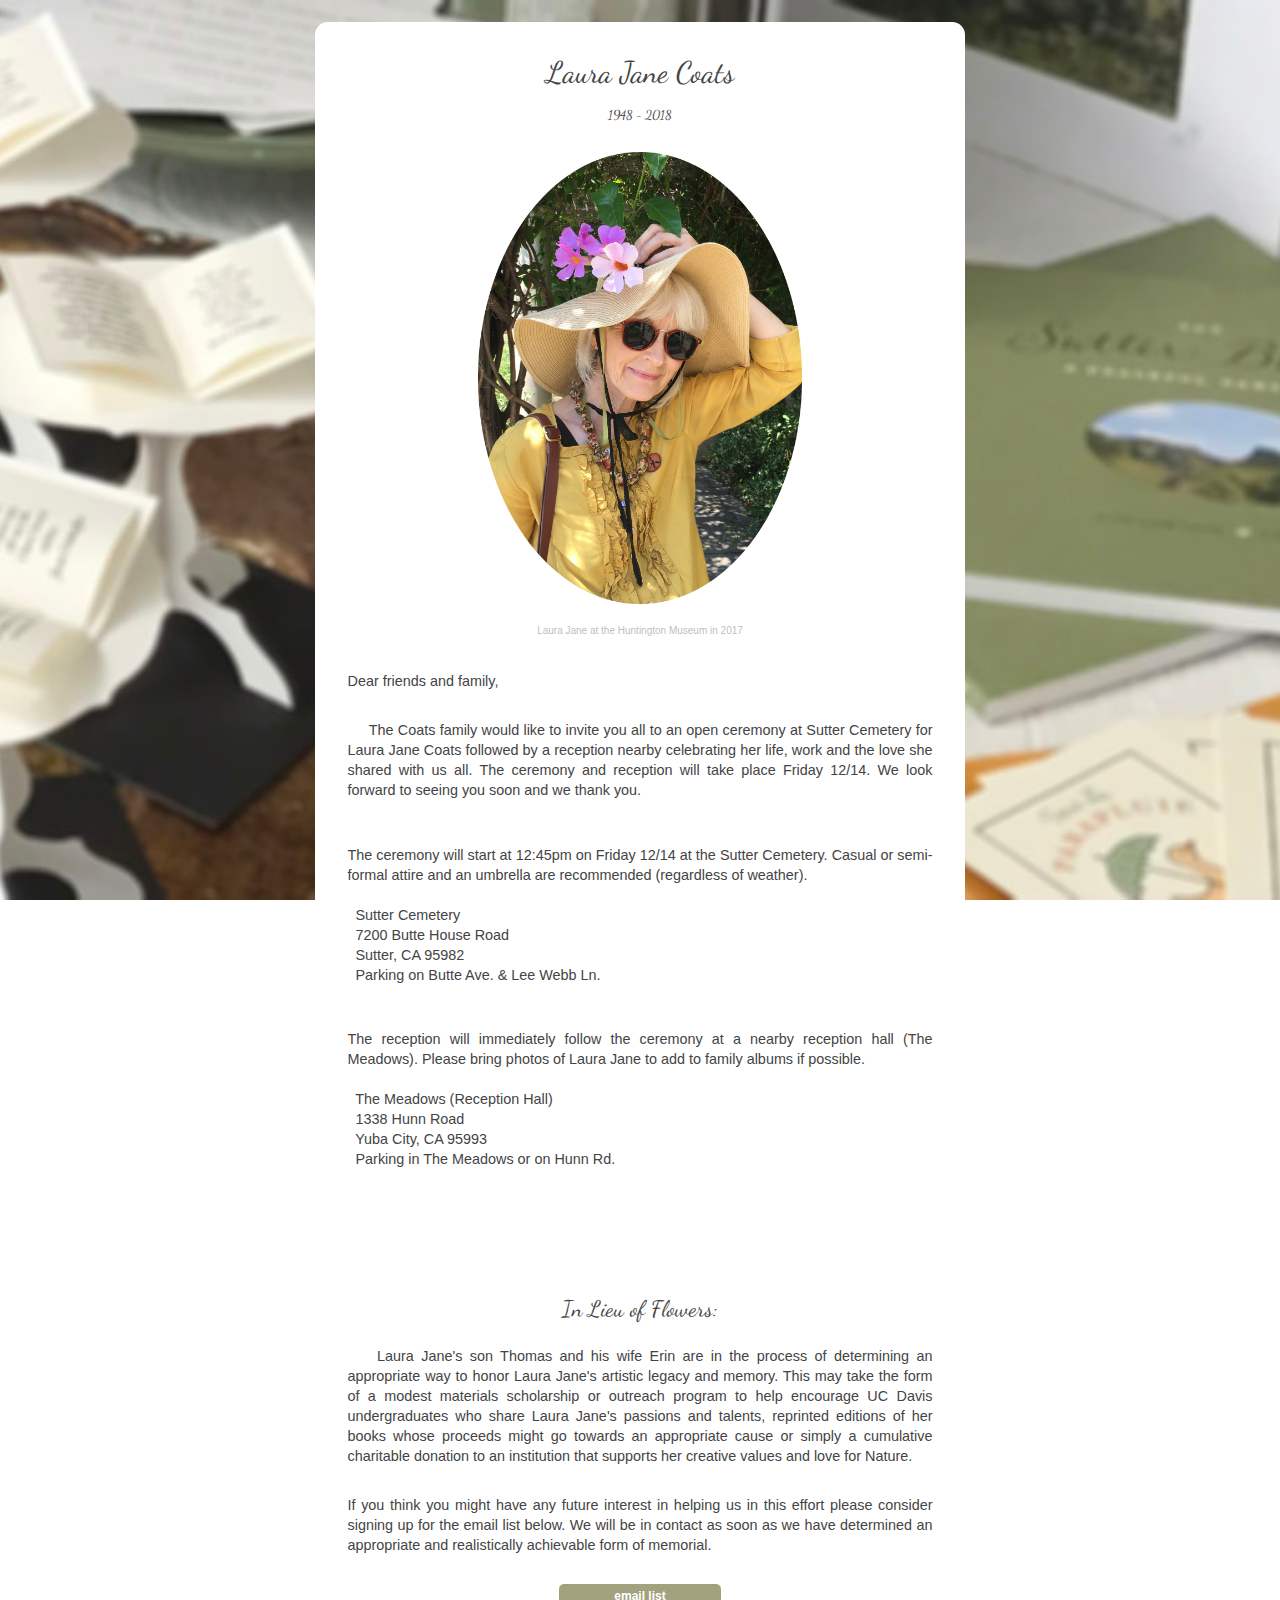
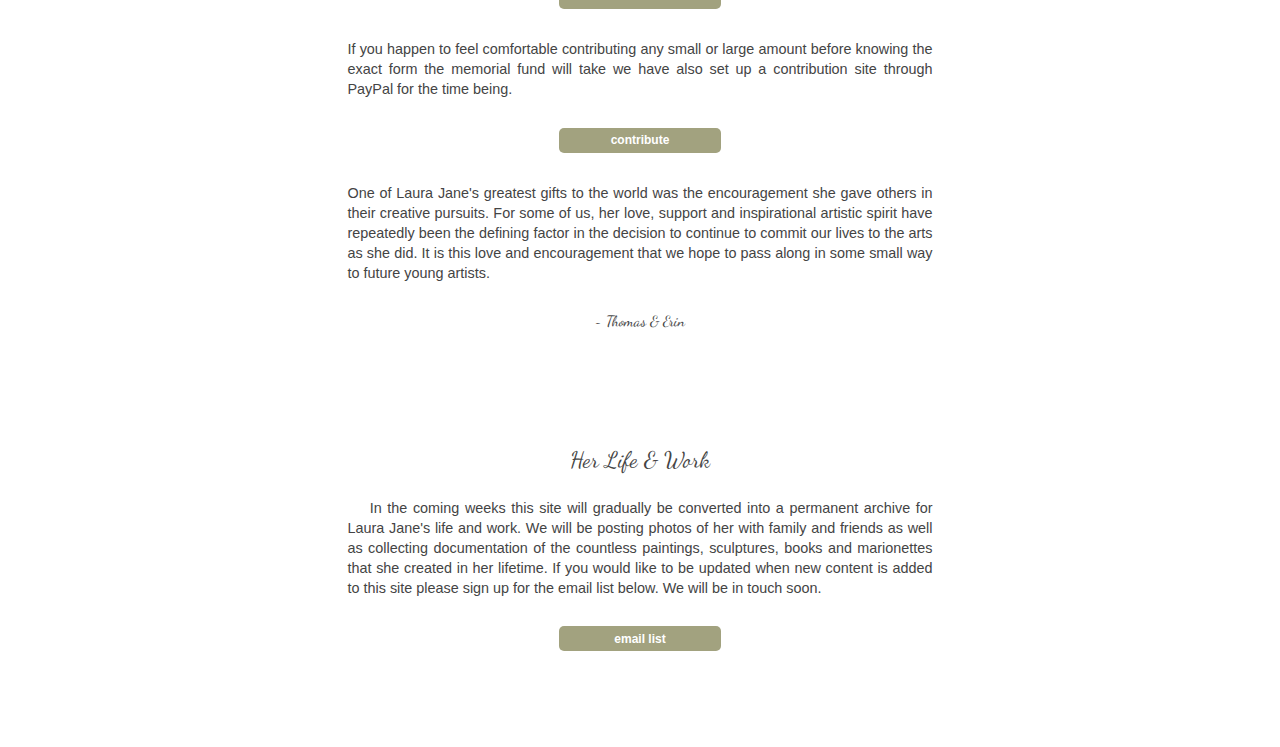
==== index.html @ 15e52d6e "title font update" ====
<!-- All HTML & CSS written by Tom Betthauser, 2018. Thank you for visiting :) -->

<!DOCTYPE html>
<html>
	<head>
		<title>Laura Jane Coats</title>
		<meta content="text/html; charset=UTF-8" http-equiv="content-type">
		<meta name="viewport" content="width=device-width, initial-scale=0.7, target-densitydpi=device-dpi, user-scalable=yes">
		<link href="https://fonts.googleapis.com/css?family=Dancing+Script" rel="stylesheet"> 
		<link rel="stylesheet" type="text/css" href="app.css">
		<link rel="shortcut icon" href="icon03.jpg">
	</head>
	<body>
		<div class="container-01">
			<div id="title-01">
<!-- 
				<a id="icon-link" href="index.html">
					<img id="icon" src="assets/images/icon.png">
				</a> 
-->
 				<h1>Laura Jane Coats</h1>
 				<h2>1948 - 2018</h2>
			</div>
			<img id="img-01" src="laura_jane_coats_3.jpg"> 
			<p class="img-text-01">
				Laura Jane at the Huntington Museum in 2017
			</p>
			<p class="p-normal">
				Dear friends and family,
			</p>
			<p class="p-normal">
				&nbsp;&nbsp;&nbsp;&nbsp;
				The Coats family would like to invite you all to an open ceremony at Sutter Cemetery for Laura Jane Coats followed by a reception nearby celebrating her life, work and the love she shared with us all. The ceremony and reception will take place Friday 12/14. We look forward to seeing you soon and we thank you. 
			</p>
			<br>
			<p class="p-normal">
				​The ceremony will start at 12:45pm on Friday 12/14 at the Sutter Cemetery. Casual or semi-formal attire and an umbrella are recommended (regardless of weather).<br>
				<br>&nbsp;
				Sutter Cemetery<br>&nbsp;
				7200 Butte House Road<br>&nbsp;
				Sutter, CA 95982<br>&nbsp;
				Parking on Butte Ave. &amp; Lee Webb Ln.<br>
			</p>
			<br>
			<p class="p-normal">
				​The reception will immediately follow the ceremony at a nearby reception hall (The Meadows). ​Please bring photos of Laura Jane to add to family albums if possible.<br>
				<br>&nbsp;
				The ​Meadows (Reception Hall)<br>&nbsp;
				1338 Hunn Road​<br>&nbsp;
				Yuba City, CA ​95993​<br>&nbsp;
				Parking in The Meadows or on Hunn Rd.<br>
			</p>
		</div>
		<div class="container-01">
			<h3>In Lieu of Flowers:</h3>
			<p class="p-normal">
				&nbsp;&nbsp;&nbsp;
				Laura Jane's son Thomas and his wife Erin are in the process of determining an appropriate way to honor Laura Jane's artistic legacy and memory. This may take the form of a modest materials scholarship or outreach program to help encourage UC Davis undergraduates who share Laura Jane's passions and talents, reprinted editions of her books whose proceeds might go towards an appropriate cause or simply a cumulative charitable donation to an institution that supports her creative values and love for Nature.
			</p>
			<p class="p-normal">
				<!-- &nbsp;&nbsp;&nbsp; -->
				If you think you might have any future interest in helping us in this effort please consider signing up for the email list below. We will be in contact as soon as we have determined an appropriate and realistically achievable form of memorial.
			</p>
			<a target="new" href="http://eepurl.com/gaWE2v">
				<button>email list</button>
			</a>
			<p class="p-normal">
				<!-- &nbsp;&nbsp;&nbsp; -->
				If you happen to feel comfortable contributing any small or large amount before knowing the exact form the memorial fund will take we have also set up a contribution site through PayPal for the time being.
			</p>

			<a target="new" href="https://www.paypal.com/pools/c/8anA9vkjWM">
				<button>contribute</button>
			</a>
			<p class="p-normal">
				<!-- &nbsp;&nbsp;&nbsp; -->
				One of Laura Jane's greatest gifts to the world was the encouragement she gave others in their creative pursuits. For some of us, her love, support and inspirational artistic spirit have repeatedly been the defining factor in the decision to continue to commit our lives to the arts as she did. It is this love and encouragement that we hope to pass along in some small way to future young artists.
			</p>
				<h4>~ Thomas & Erin</h4>
		</div>
		<div class="container-01">
			<h3>Her Life &amp; Work</h3>
			<p class="p-normal">
				&nbsp;&nbsp;&nbsp;
				In the coming weeks this site will gradually be converted into a permanent archive for Laura Jane's life and work. We will be posting photos of her with family and friends as well as collecting documentation of the countless paintings, sculptures, books and marionettes that she created in her lifetime. If you would like to be updated when new content is added to this site please sign up for the email list below. We will be in touch soon.
			</p>
			<a target="new" href="http://eepurl.com/gaWE2v">
				<button>email list</button>
			</a>
		</div>
<!--
		<div id="container-02">
			<img id="img-01" src="assets/images/mockUp2.png"> 
			<p class="img-text-01">
				desktop browser running an art pages template demo
			</p>
			<p class="p-normal">
				The goal of Studio Art Pages is to create a fully functional donation-based alternative to profit-driven website building services like Squarespace, Other People's Pixels and Cargo Collective. The Art Pages platform will be a space where students and practicing studio artists will be able to easily build, update and host professional mobile-friendly websites for their work indefinitely with no mandatory fees. The platform is being built for artists by artists to ensure a space where we are treated as peers and not as customers.
			</p>
		</div>
		<div id="container-03">
			<ul class="ul-links">
				<li><a href="about.html">learn more</a></li>
				<li><a href="signup.html">sign up for beta waitlist</a></li>
				<li><a href="resources.html">current resources</a></li>
				<li><a target="new" href="https://www.paypal.com/pools/c/83jJqpGNbz">contribute</a></li>
			</ul>
		</div>
		</div>
		<div id="container-04">
			<a target="new" href="http://tombetthauser.com">Tom Betthauser</a>
			&amp;
			<a target="new" href="http://erinkaczkowski.com">Erin Kaczkowski</a>
			<p>version 1.4</p>
		</div>
-->
	</body>
</html>
---- app.css ----
body {
  margin:0;
  padding:0;
  font-family: Helvetica, sans-serif;
  -webkit-font-smoothing: antialiased;
  font-size: 0.9em;
  font-weight: 300;
  color: #444;

  background: url(background07.jpg);
  background-size: cover;
  background-position: center;
  background-attachment: fixed;
}

button {
  color: white;
  background-color: #a2a27f;
  border: none;
  height: 25px;
  padding: 3px auto;
  width: 25%;
  min-width: 150px;
  margin-bottom: 30px;
  border-radius: 5px;
  font-weight: 600;
  font-size: 12px;
  opacity: 1;
  transition: .1s;
}

button:hover {
  opacity: .95;
  transition: .1s;
  cursor: pointer;
}

a {
  color: purple;
}

.title-02 {
  font-size: 1.15em;
  margin: 2em 0 1.5em;
}

.ul-links {
  padding: 0;
  line-height: 2em;
  margin: 2em 0 .5em 0;
  list-style-type: none;
}

.p-normal {
  text-align: justify;
  line-height: 20px;
  margin: 0 5% 2em;
}

/*#title-01 {
  padding: 25% auto;
  line-height: 500%;
  padding-bottom: 1.5em;
  border-bottom: 1px solid #ccc;
  margin-bottom: 3em;
}

#title-link {
  font-size: 2em;
  text-decoration: none;
  color: #444;
  font-family: 'Dancing Script', cursive;
}*/

.container-01 { 
  width: 90%; 
  max-width: 650px;  
  margin: 1.5em auto 40px; 
  background-color: white;
  text-align: center;
  border-radius: 1vw;
  padding-bottom: 2%;
}

.container-01 h1 {
  color: #444;
  font-family: 'Dancing Script', cursive;
  font-size: 30px;
  font-weight: 100;
  padding-top: 5%;
/*  letter-spacing: .35vw;
*/  margin-bottom: 0;
}

.container-01 h2 {
  color: #444;
  font-family: 'Dancing Script', cursive;
  font-weight: 100;
/*  letter-spacing: .35vw;
*/  font-size: 13px;
  margin-top: 0;
  line-height: 4vw;
}

.container-01 h3 {
  color: #444;
  font-family: 'Dancing Script', cursive;
  font-weight: 100;
/*  letter-spacing: .25vw;
*/  font-size: 22.5px;
  padding-top: 30px;
  line-height: 30px;
}

.container-01 h4 {
  color: #444;
  font-family: 'Dancing Script', cursive;
  font-weight: 100;
  font-size: 15px;
}

#container-02 {
  width: 85%; 
  max-width: 450px;  
  margin: 0 auto; 
  background-color: white;
}

#container-03{
  width: 85%; 
  max-width: 450px;  
  margin: 0 auto; 
  background-color: white;
}

#container-04{
  font-size: 0.7em;
  margin: 3em auto;
  text-align: center;
  color: #aaa;
}
  
#container-04 a {
  text-decoration: none;
  color: #aaa;
}

#icon {
  vertical-align: middle;
  height: 2.8em;
  width: auto;
  opacity: .8;
}

#icon-link {
  text-decoration: none;
  margin-right: .5em;
}

#img-01 {
  display: block;
  margin: 0 auto;
  width: 22.5em;
  max-width: 70%;
  margin-bottom: 1.5em;
}

#img-02 {
  display: block;
  margin: 2.5em auto 0;
  width: 75%;
  max-width: 18em;
}

#img-03 {
  display: block;
  margin: -1em auto 0 auto;
  padding-right: 1em;
  width: 100%;
  max-width: 27em;
}

#img-04 {
  display: block;
  margin: 45px auto 0 auto;
  width: 100%;
  max-width: 375px;
}

.img-text-01 {
  text-align: center;
  margin-bottom: 3.5em;
  font-size: 10px;
  opacity: .35;
}

#img-text-02 {
  text-align: center;
  margin-top: 2em;
  font-size: 10px;
  opacity: .8;
}

#img-text-03 {
  text-align: center;
  margin: 0;
  font-size: 10px;
  opacity: .8;
}

/*#submit-div {
  color: red;
}*/

#submit-btn {
  color: #fff;
  background-color: #77ccff;
  border-radius: 4px;
  border: none;
  font-size: 1em;
  font-weight: 300;
  padding: .3em 1em;
  margin: 2em auto 4em;
  display: block; 
}

#submit-btn:hover {
  opacity: .8;
  cursor: pointer;
}

.link-github {
  text-decoration: none;
  font-size: .8em;
  cursor: not-allowed;
}

.link-p {
  text-decoration: none;
}

.link-p:hover {
  text-decoration: underline;
}

.link-x {
  opacity: .3;
}

.link-x:hover {
  cursor: not-allowed;
}

.text-field {
}

#mce-EMAIL {
  width: 14em;
}

#mc_embed_signup {
  text-align: center;
/*  width: 255px;
  margin: 0 auto;*/
  line-height: 2em;
}
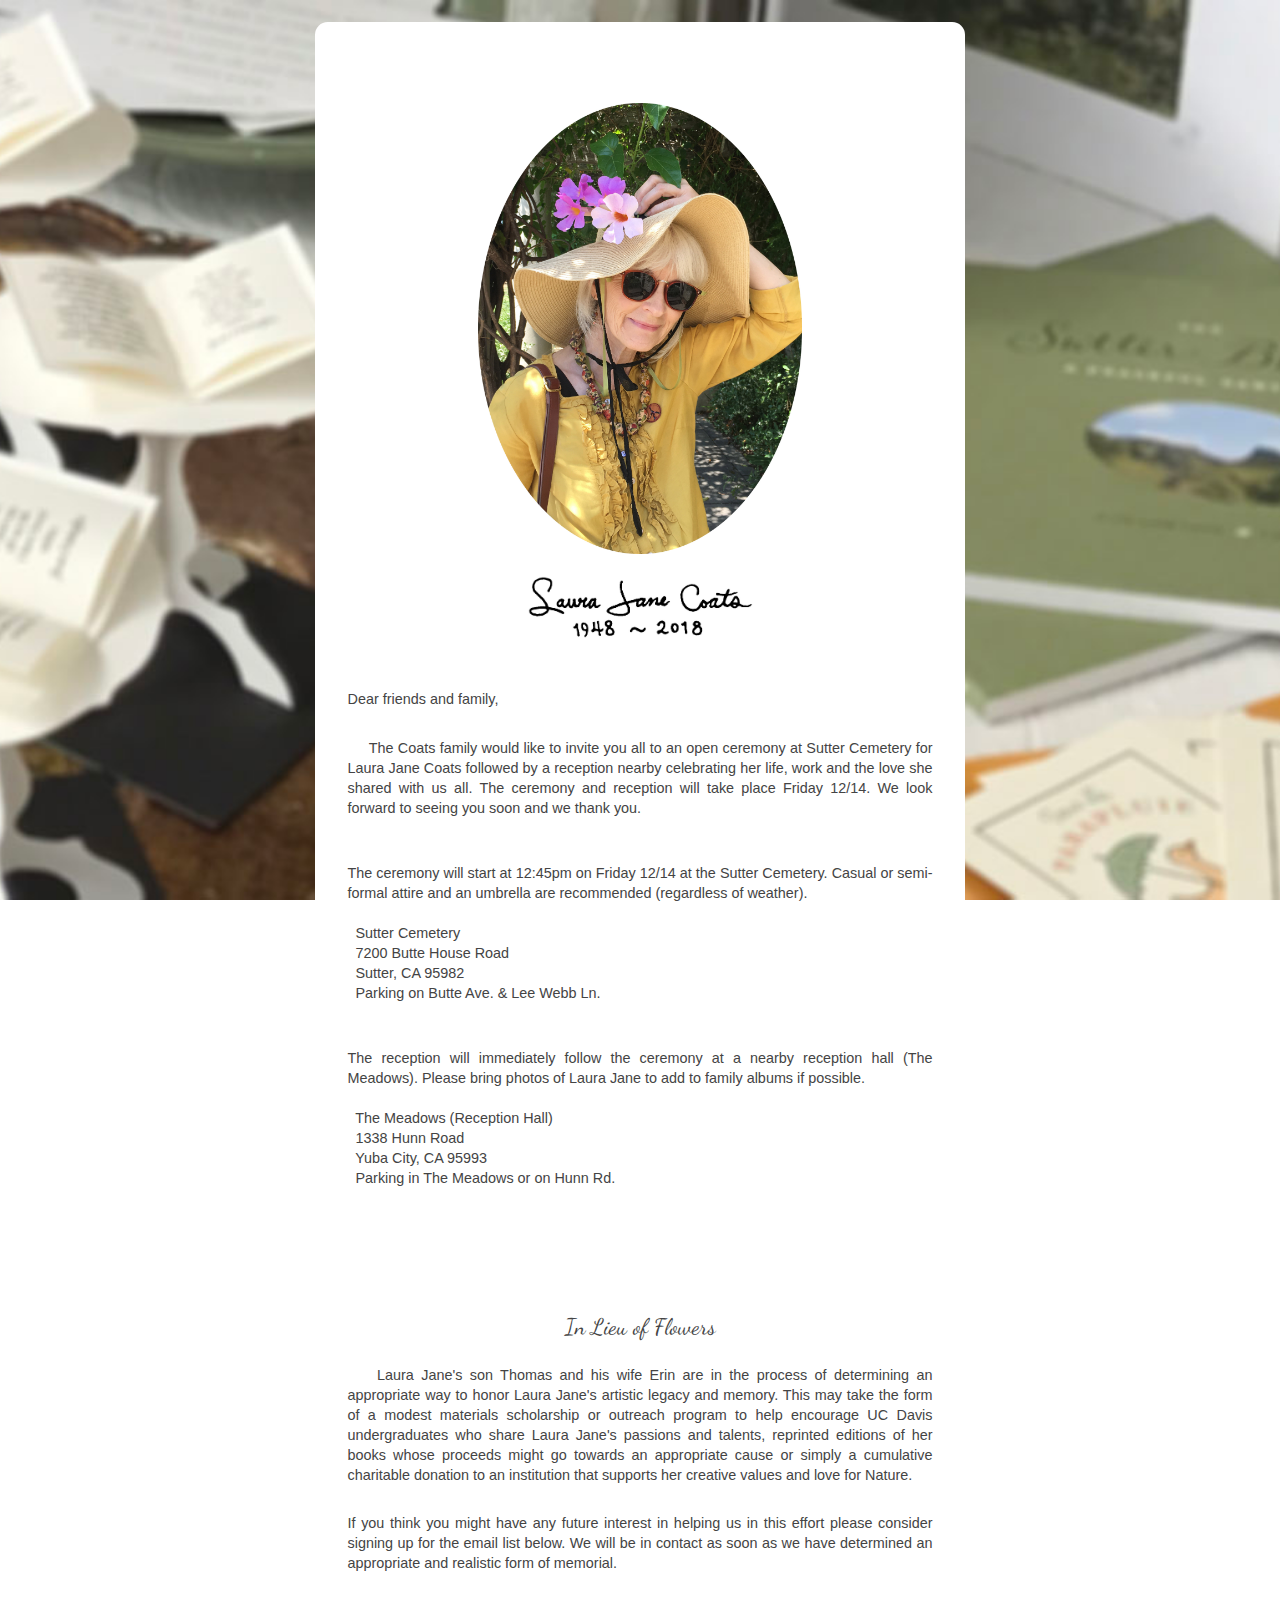
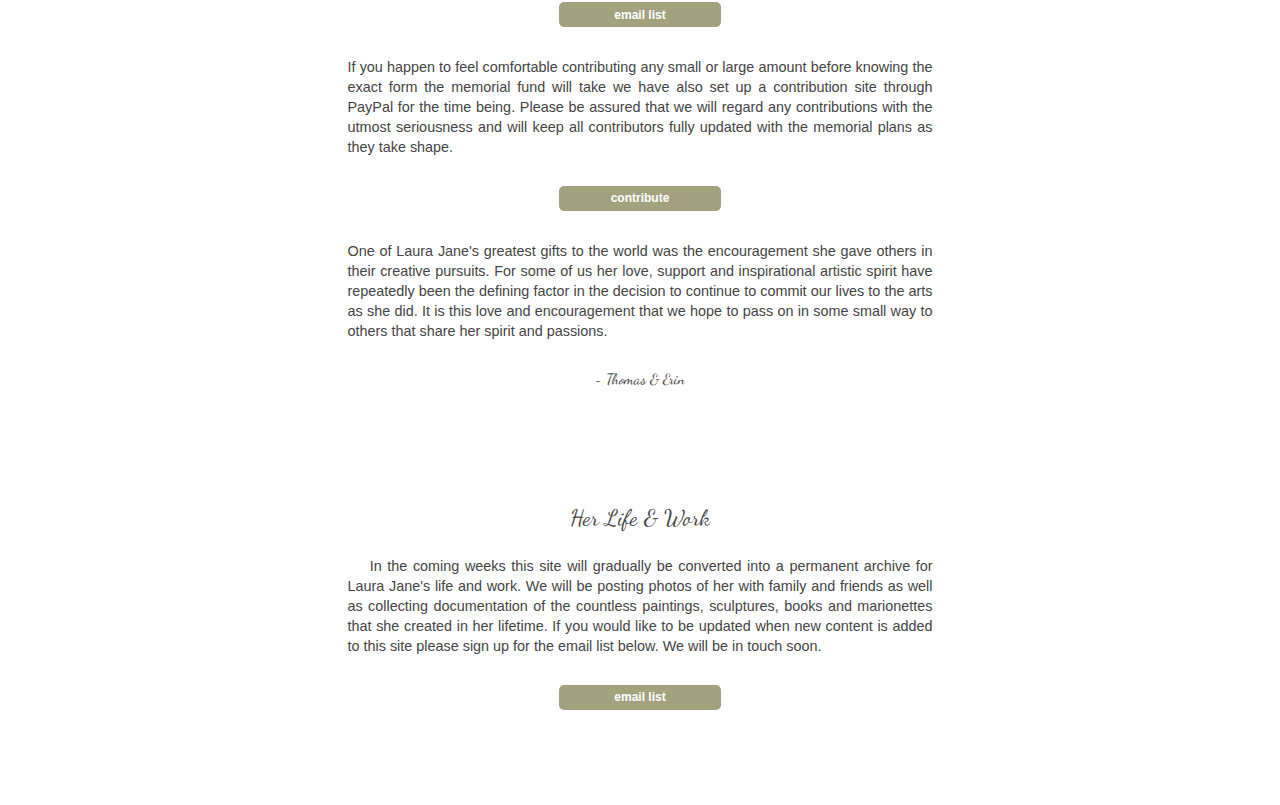
==== commit b63b8e7e: "title update + slight re-wording" ====
--- a/index.html
+++ b/index.html
@@ -12,19 +12,24 @@
 	</head>
 	<body>
 		<div class="container-01">
+			<img id="img-01" src="laura_jane_coats_3.jpg"> 
 			<div id="title-01">
 <!-- 
 				<a id="icon-link" href="index.html">
 					<img id="icon" src="assets/images/icon.png">
 				</a> 
 -->
+<!-- 
  				<h1>Laura Jane Coats</h1>
- 				<h2>1948 - 2018</h2>
+ 				<h2>1948 - 2018</h2> 
+-->
+			<img id="signature" src="signature.jpg">
 			</div>
-			<img id="img-01" src="laura_jane_coats_3.jpg"> 
+<!--
 			<p class="img-text-01">
 				Laura Jane at the Huntington Museum in 2017
 			</p>
+-->
 			<p class="p-normal">
 				Dear friends and family,
 			</p>
@@ -52,21 +57,21 @@
 			</p>
 		</div>
 		<div class="container-01">
-			<h3>In Lieu of Flowers:</h3>
+			<h3>In Lieu of Flowers</h3>
 			<p class="p-normal">
 				&nbsp;&nbsp;&nbsp;
 				Laura Jane's son Thomas and his wife Erin are in the process of determining an appropriate way to honor Laura Jane's artistic legacy and memory. This may take the form of a modest materials scholarship or outreach program to help encourage UC Davis undergraduates who share Laura Jane's passions and talents, reprinted editions of her books whose proceeds might go towards an appropriate cause or simply a cumulative charitable donation to an institution that supports her creative values and love for Nature.
 			</p>
 			<p class="p-normal">
 				<!-- &nbsp;&nbsp;&nbsp; -->
-				If you think you might have any future interest in helping us in this effort please consider signing up for the email list below. We will be in contact as soon as we have determined an appropriate and realistically achievable form of memorial.
+				If you think you might have any future interest in helping us in this effort please consider signing up for the email list below. We will be in contact as soon as we have determined an appropriate and realistic form of memorial.
 			</p>
 			<a target="new" href="http://eepurl.com/gaWE2v">
 				<button>email list</button>
 			</a>
 			<p class="p-normal">
 				<!-- &nbsp;&nbsp;&nbsp; -->
-				If you happen to feel comfortable contributing any small or large amount before knowing the exact form the memorial fund will take we have also set up a contribution site through PayPal for the time being.
+				If you happen to feel comfortable contributing any small or large amount before knowing the exact form the memorial fund will take we have also set up a contribution site through PayPal for the time being. Please be assured that we will regard any contributions with the utmost seriousness and will keep all contributors fully updated with the memorial plans as they take shape.
 			</p>
 
 			<a target="new" href="https://www.paypal.com/pools/c/8anA9vkjWM">
@@ -74,7 +79,7 @@
 			</a>
 			<p class="p-normal">
 				<!-- &nbsp;&nbsp;&nbsp; -->
-				One of Laura Jane's greatest gifts to the world was the encouragement she gave others in their creative pursuits. For some of us, her love, support and inspirational artistic spirit have repeatedly been the defining factor in the decision to continue to commit our lives to the arts as she did. It is this love and encouragement that we hope to pass along in some small way to future young artists.
+				One of Laura Jane's greatest gifts to the world was the encouragement she gave others in their creative pursuits. For some of us her love, support and inspirational artistic spirit have repeatedly been the defining factor in the decision to continue to commit our lives to the arts as she did. It is this love and encouragement that we hope to pass on in some small way to others that share her spirit and passions.
 			</p>
 				<h4>~ Thomas & Erin</h4>
 		</div>
--- a/app.css
+++ b/app.css
@@ -119,6 +119,15 @@
   font-size: 15px;
 }
 
+#signature {
+  display: block;
+  margin: 0 auto;
+  padding: 0 0 50px;
+  width: 55%;
+  max-width: 225px;
+
+}
+
 #container-02 {
   width: 85%; 
   max-width: 450px;  
@@ -163,6 +172,7 @@
   width: 22.5em;
   max-width: 70%;
   margin-bottom: 1.5em;
+  padding: 12.5% 0 0;
 }
 
 #img-02 {
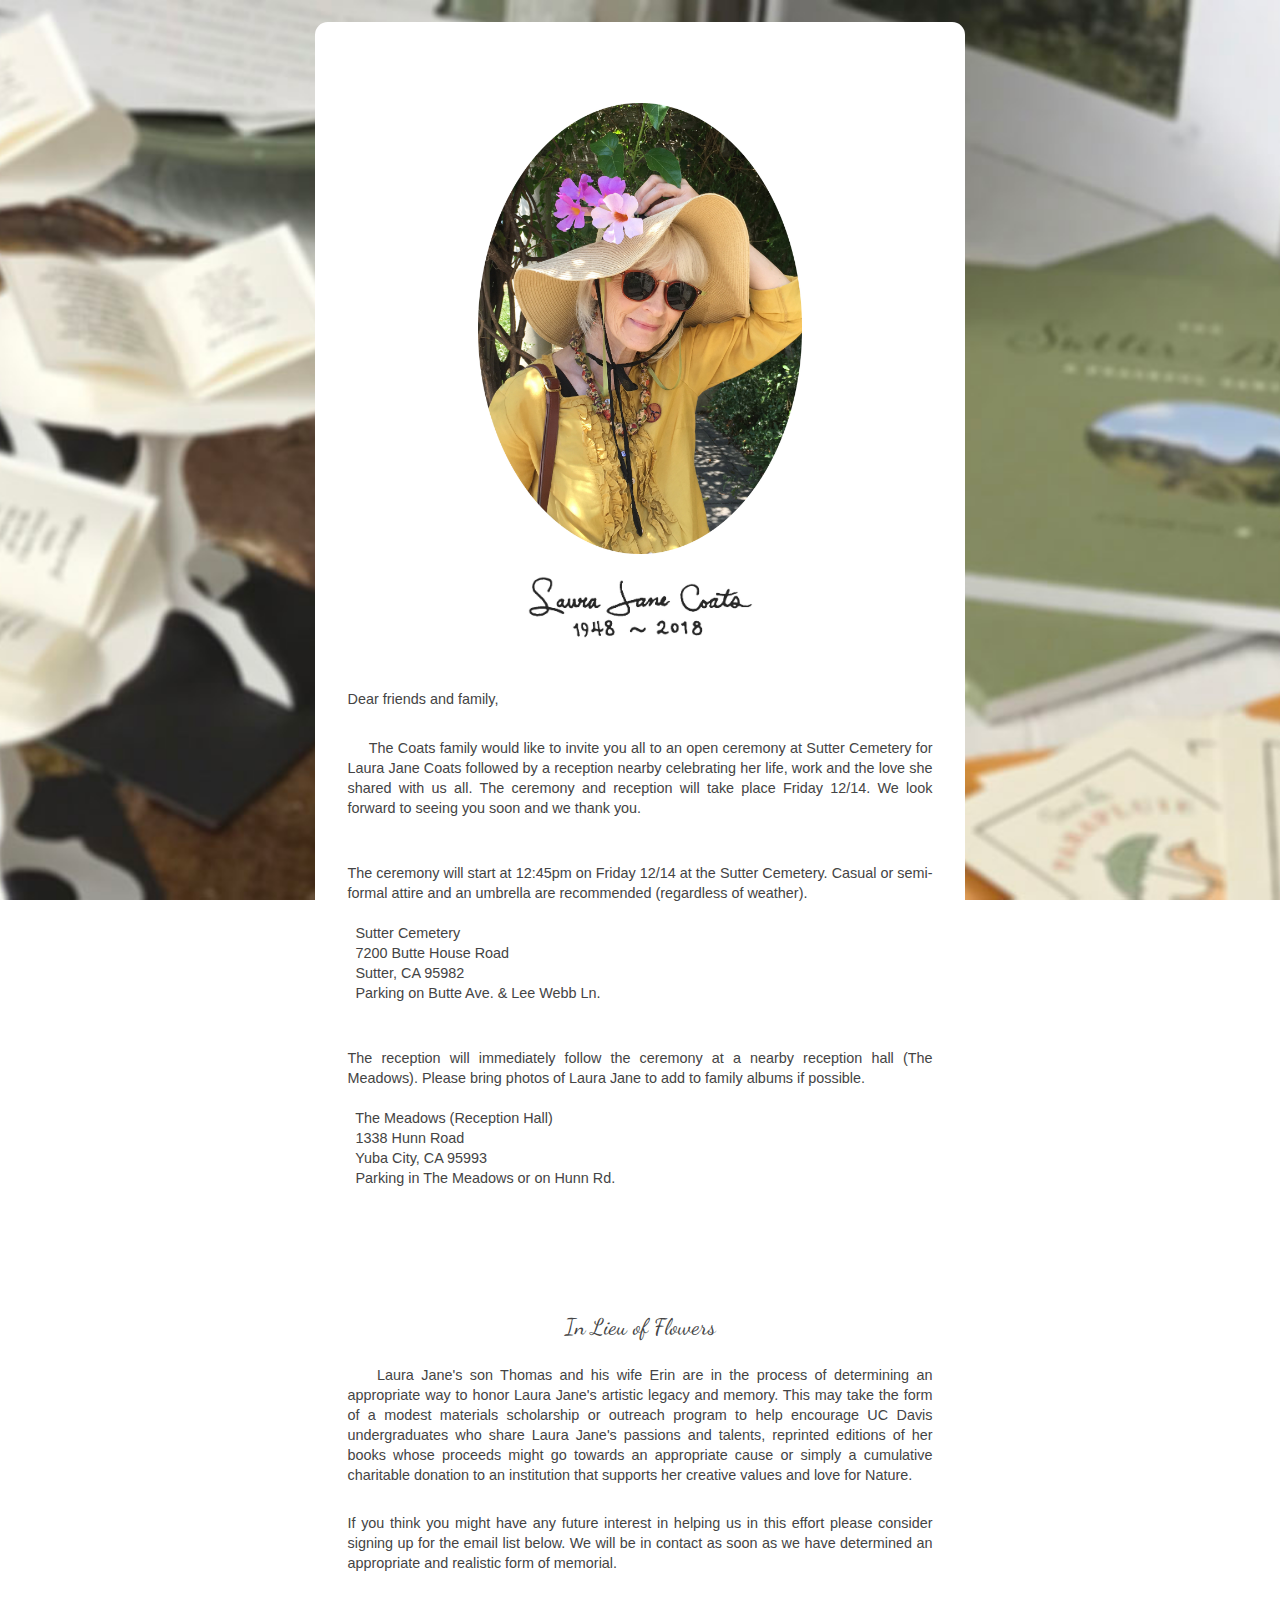
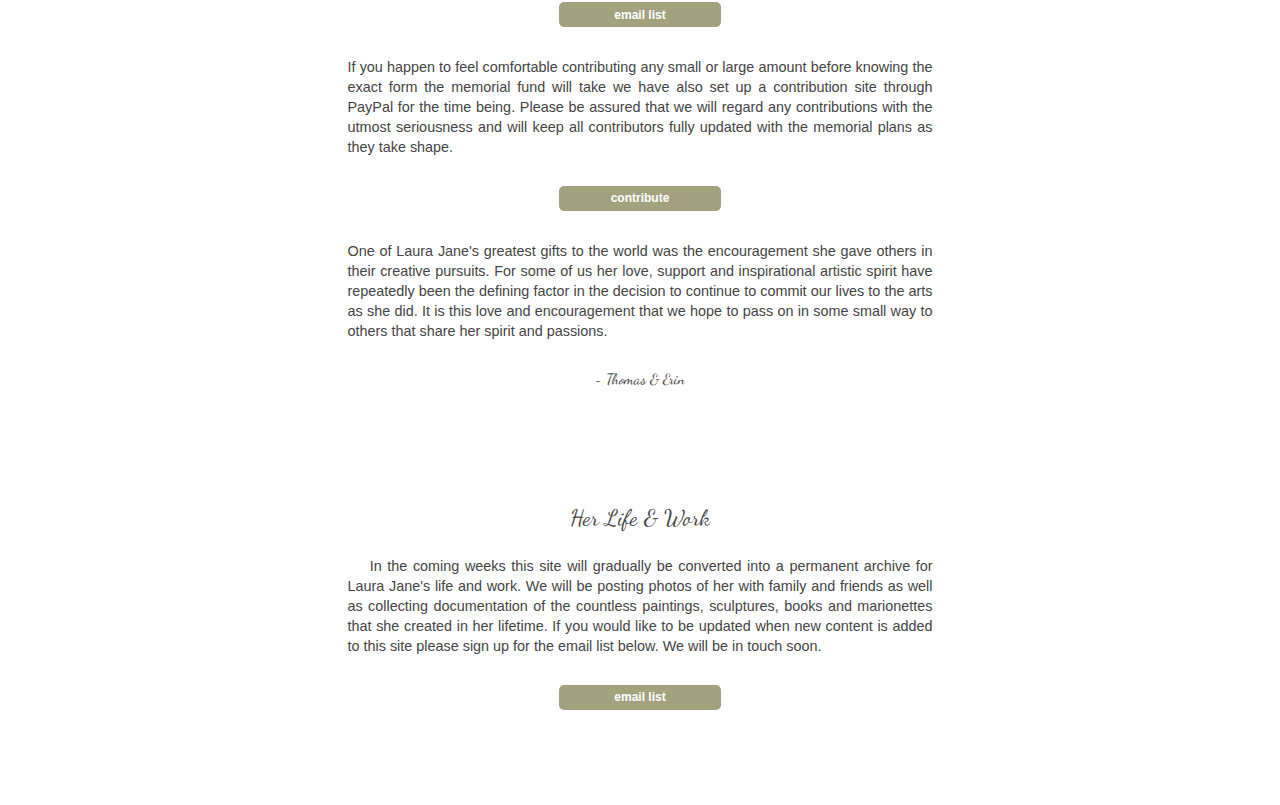
==== commit 6e460eaf: "title opacity + photo link" ====
--- a/index.html
+++ b/index.html
@@ -12,7 +12,9 @@
 	</head>
 	<body>
 		<div class="container-01">
-			<img id="img-01" src="laura_jane_coats_3.jpg"> 
+			<a target="new" href="mom01.jpg">
+				<img id="img-01" src="laura_jane_coats_3.jpg"> 
+			</a>
 			<div id="title-01">
 <!-- 
 				<a id="icon-link" href="index.html">
--- a/app.css
+++ b/app.css
@@ -125,7 +125,7 @@
   padding: 0 0 50px;
   width: 55%;
   max-width: 225px;
-
+  opacity: .85;
 }
 
 #container-02 {
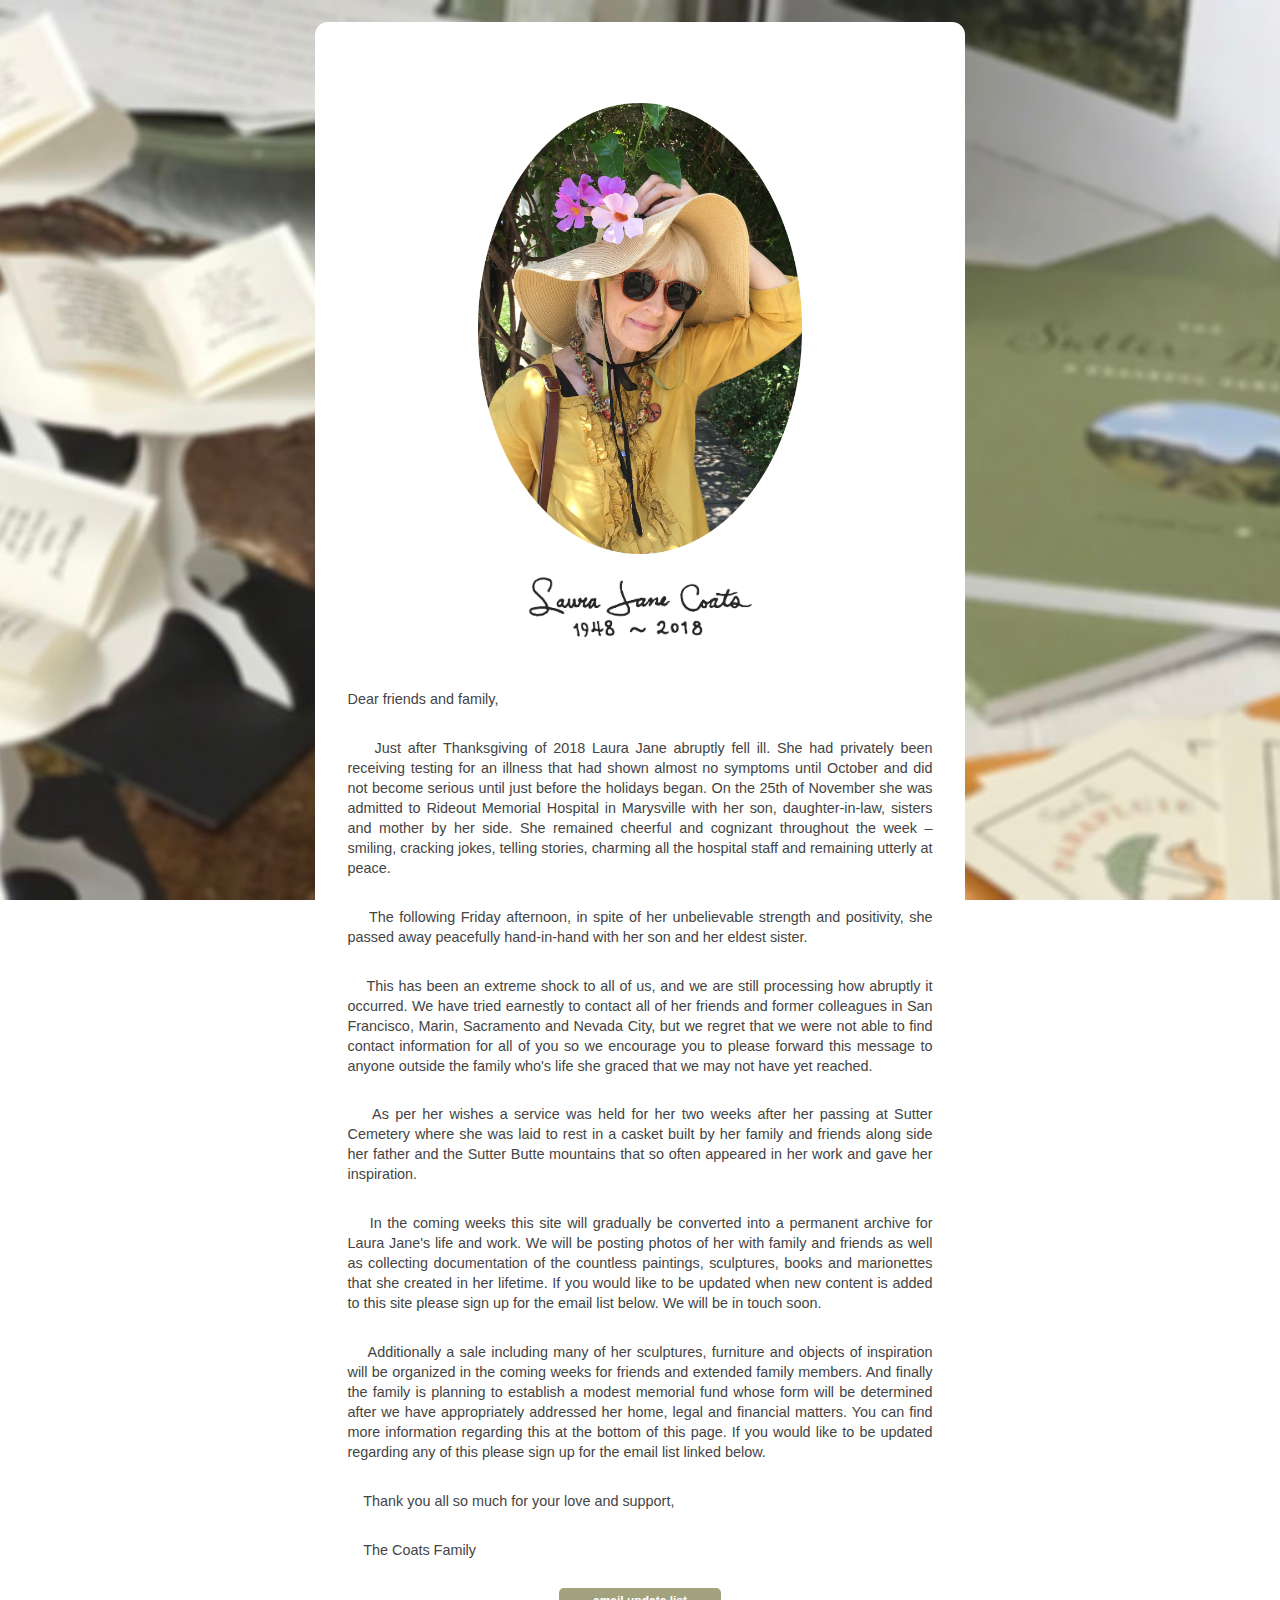
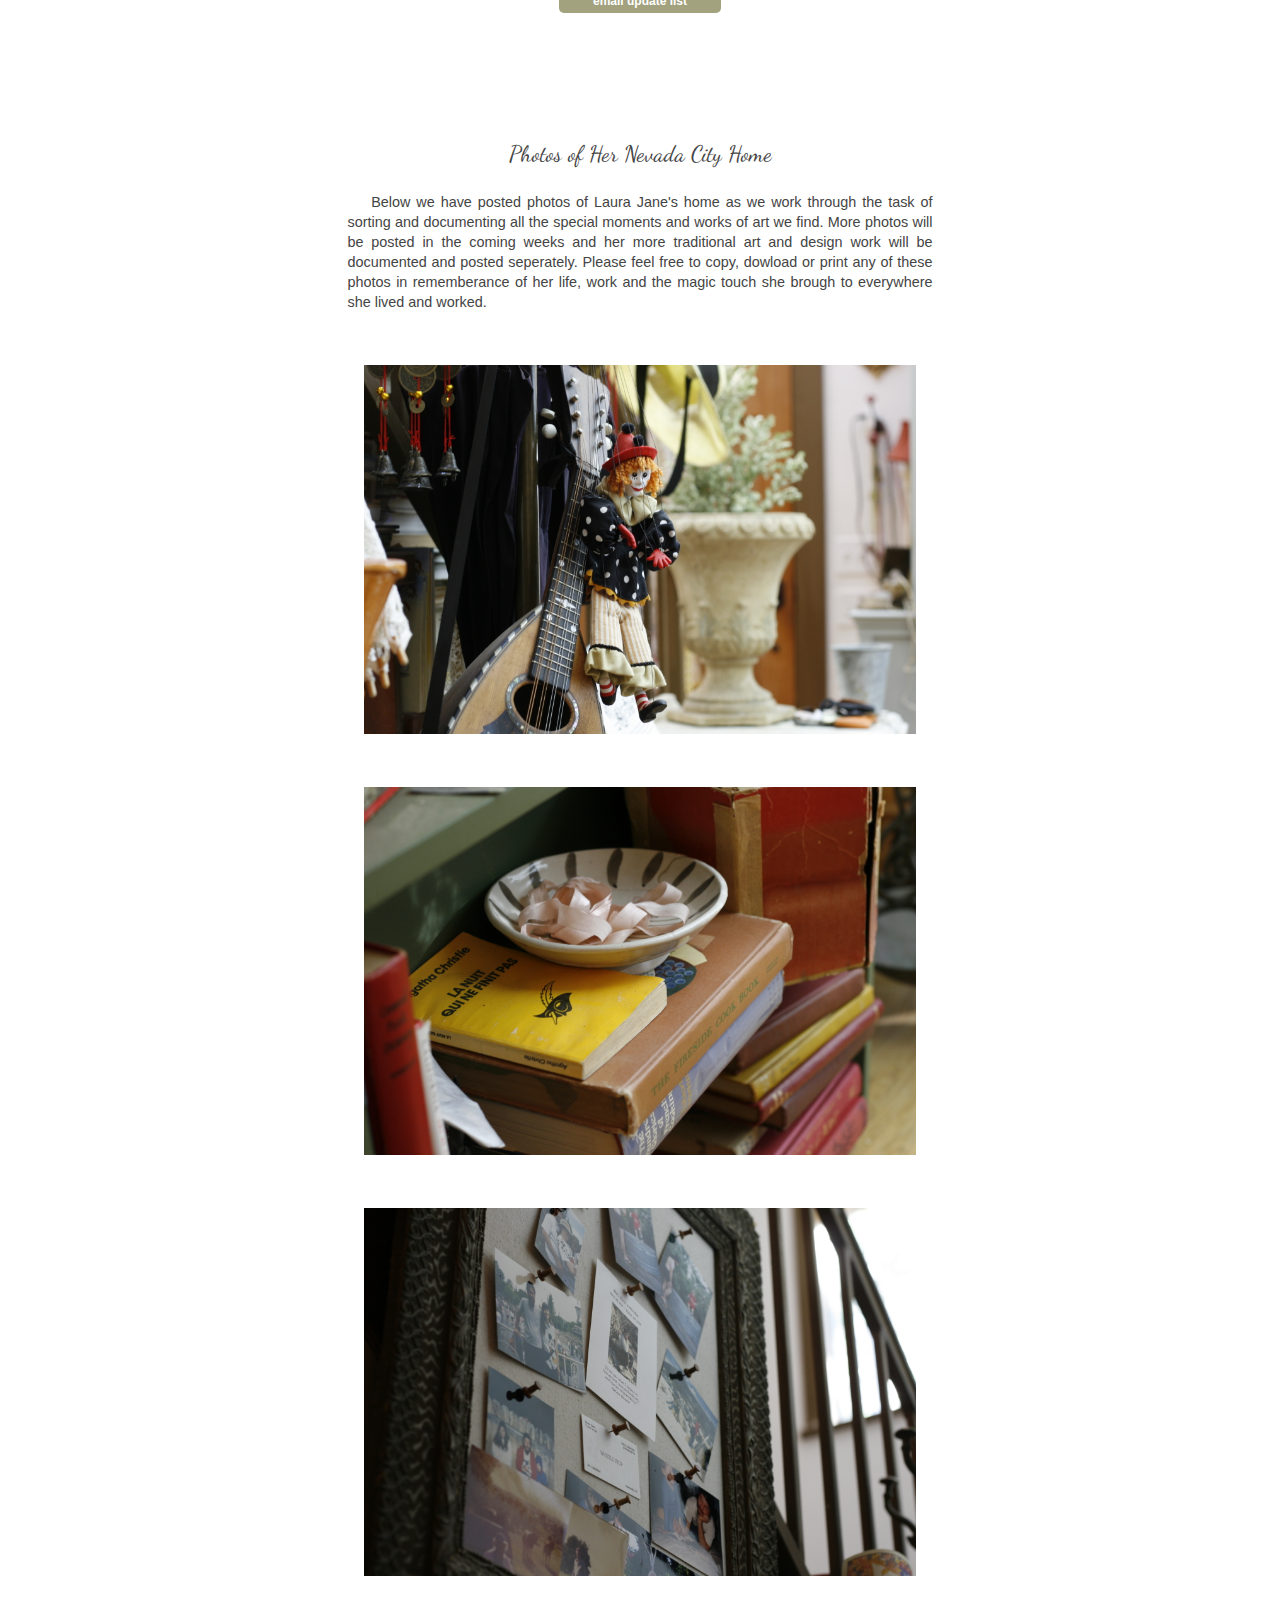
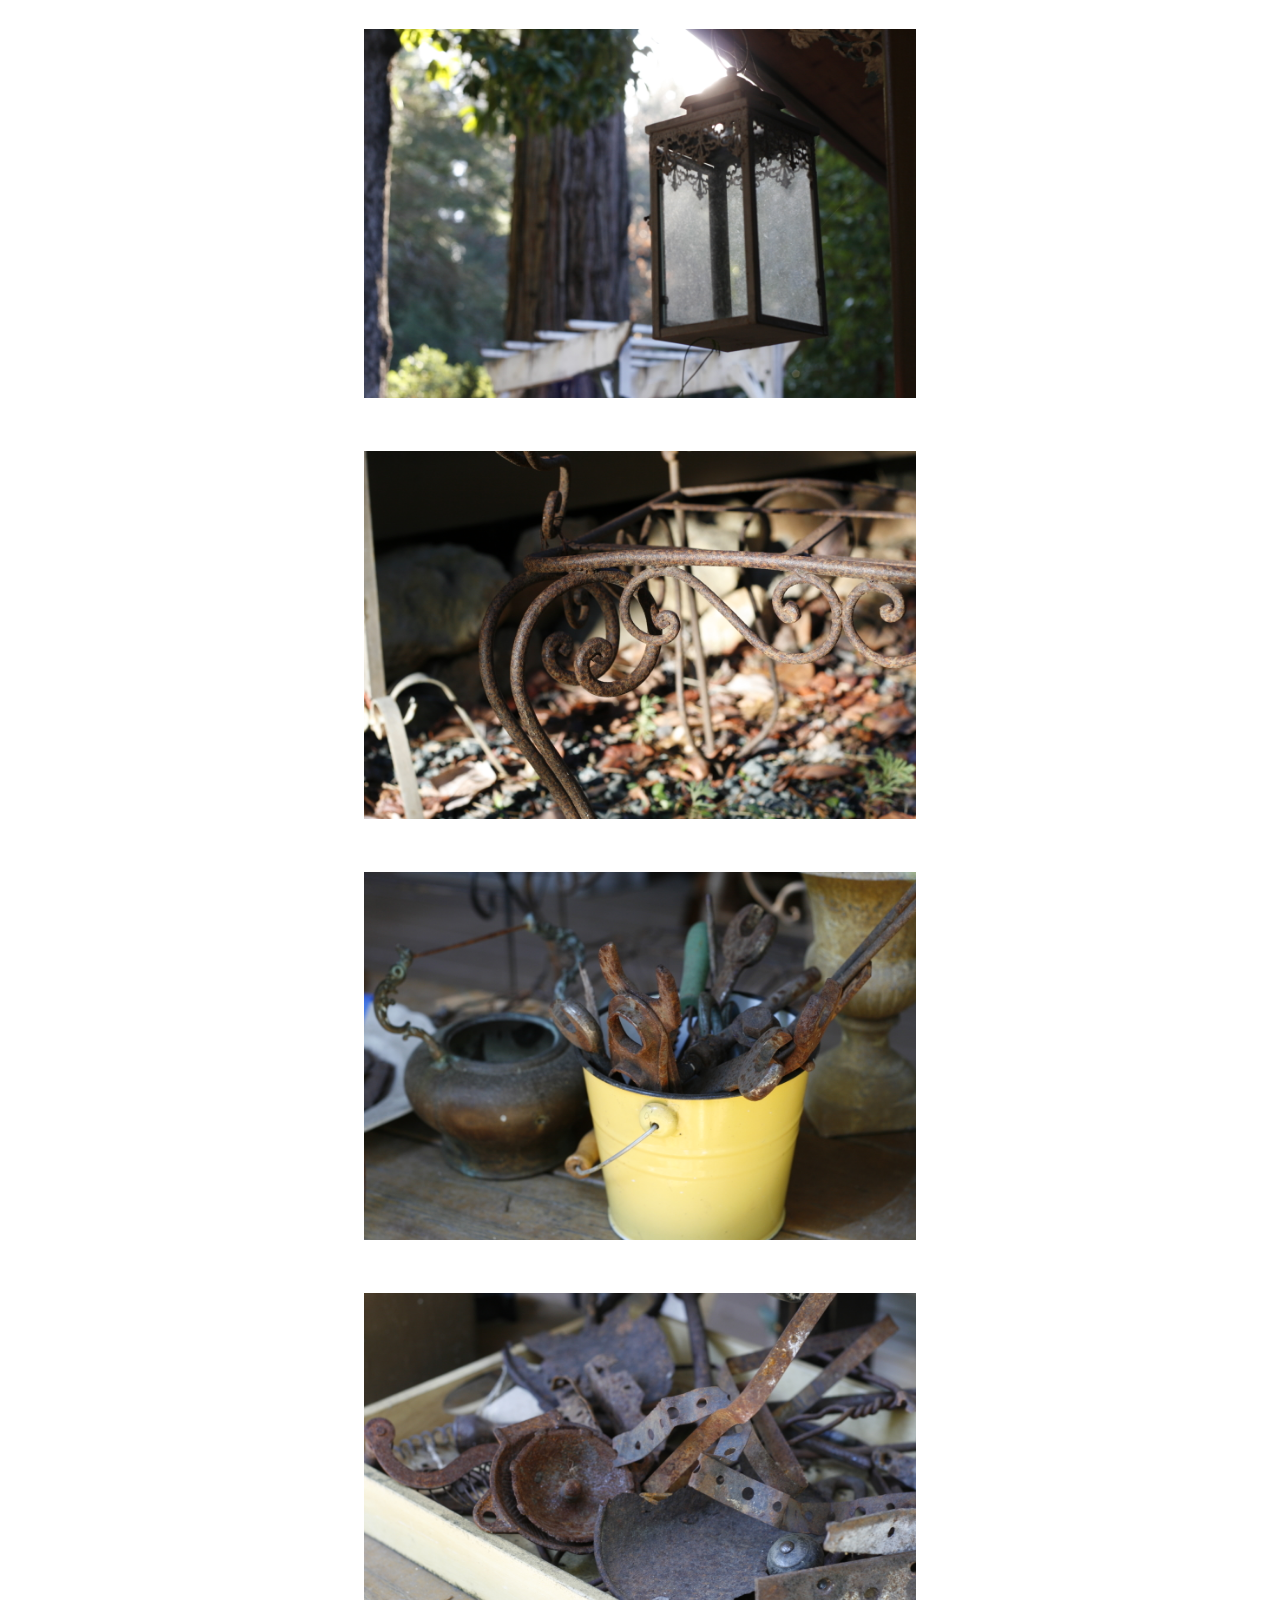
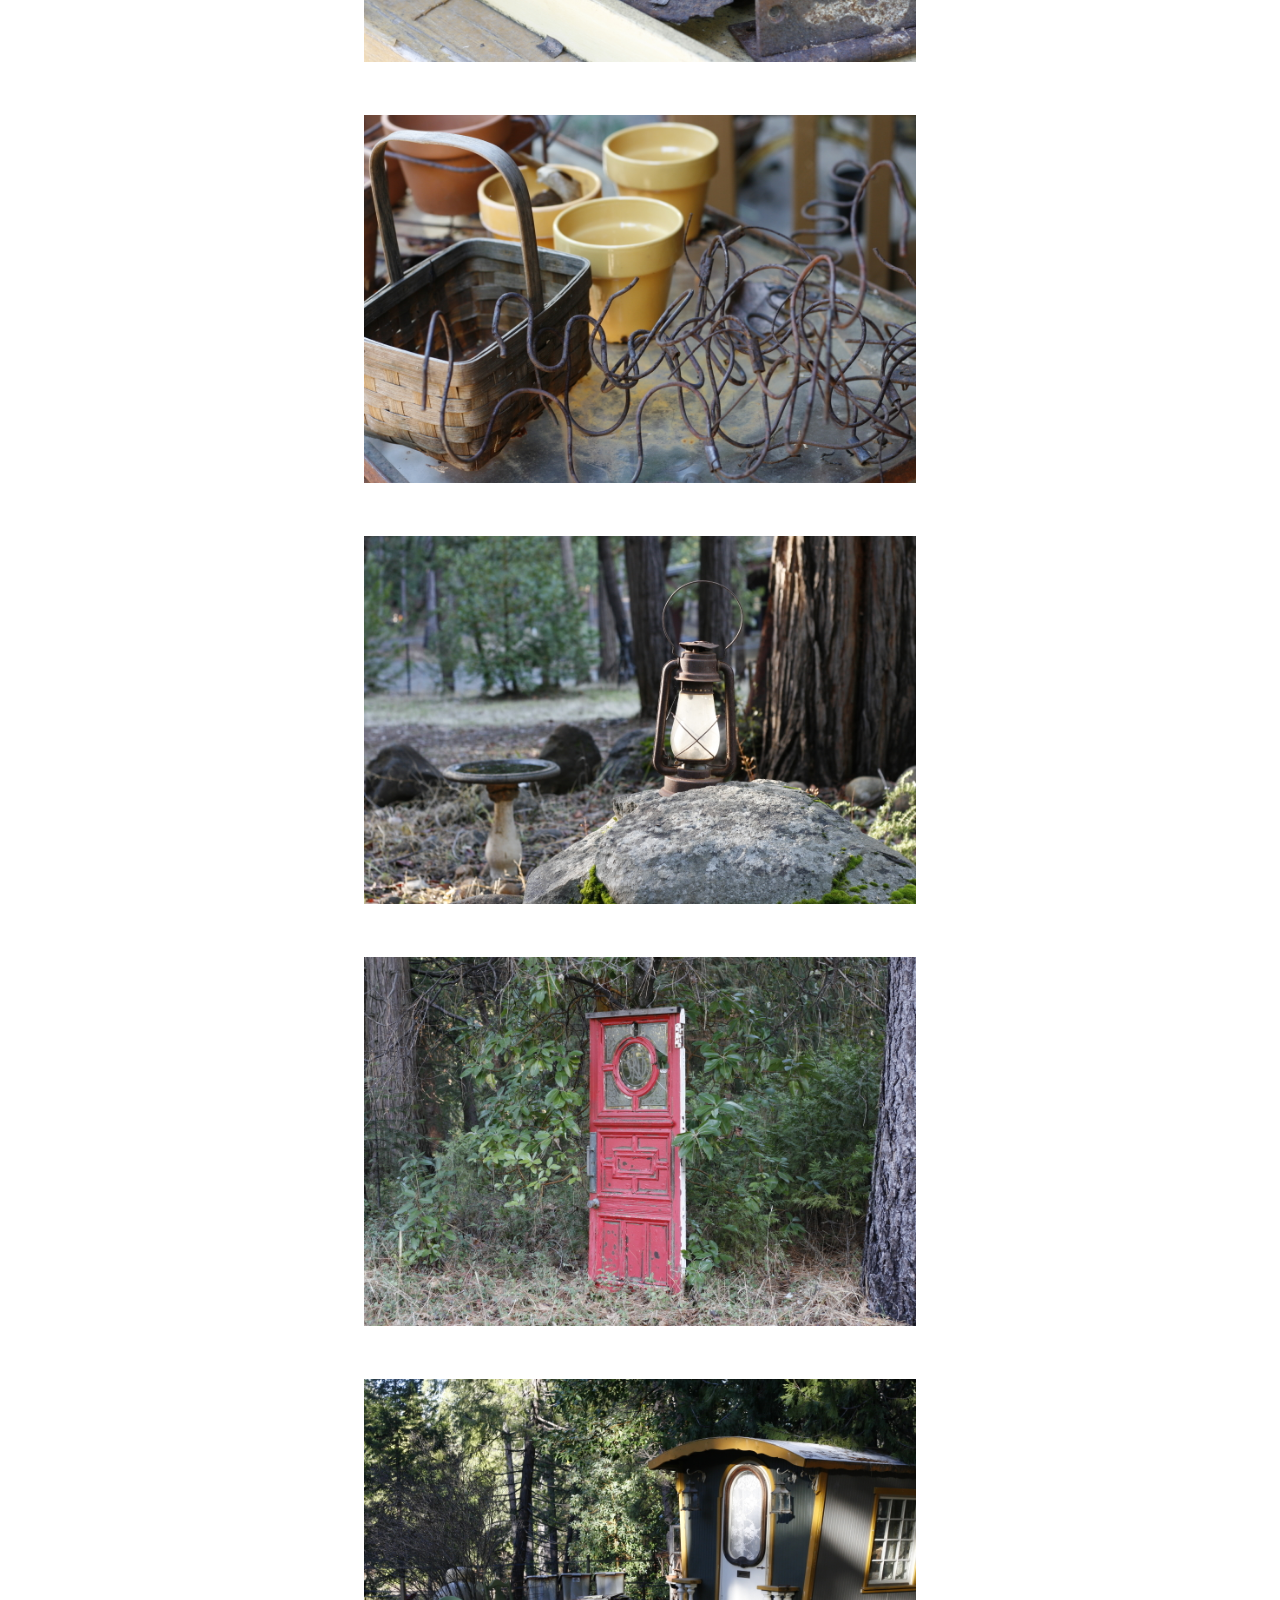
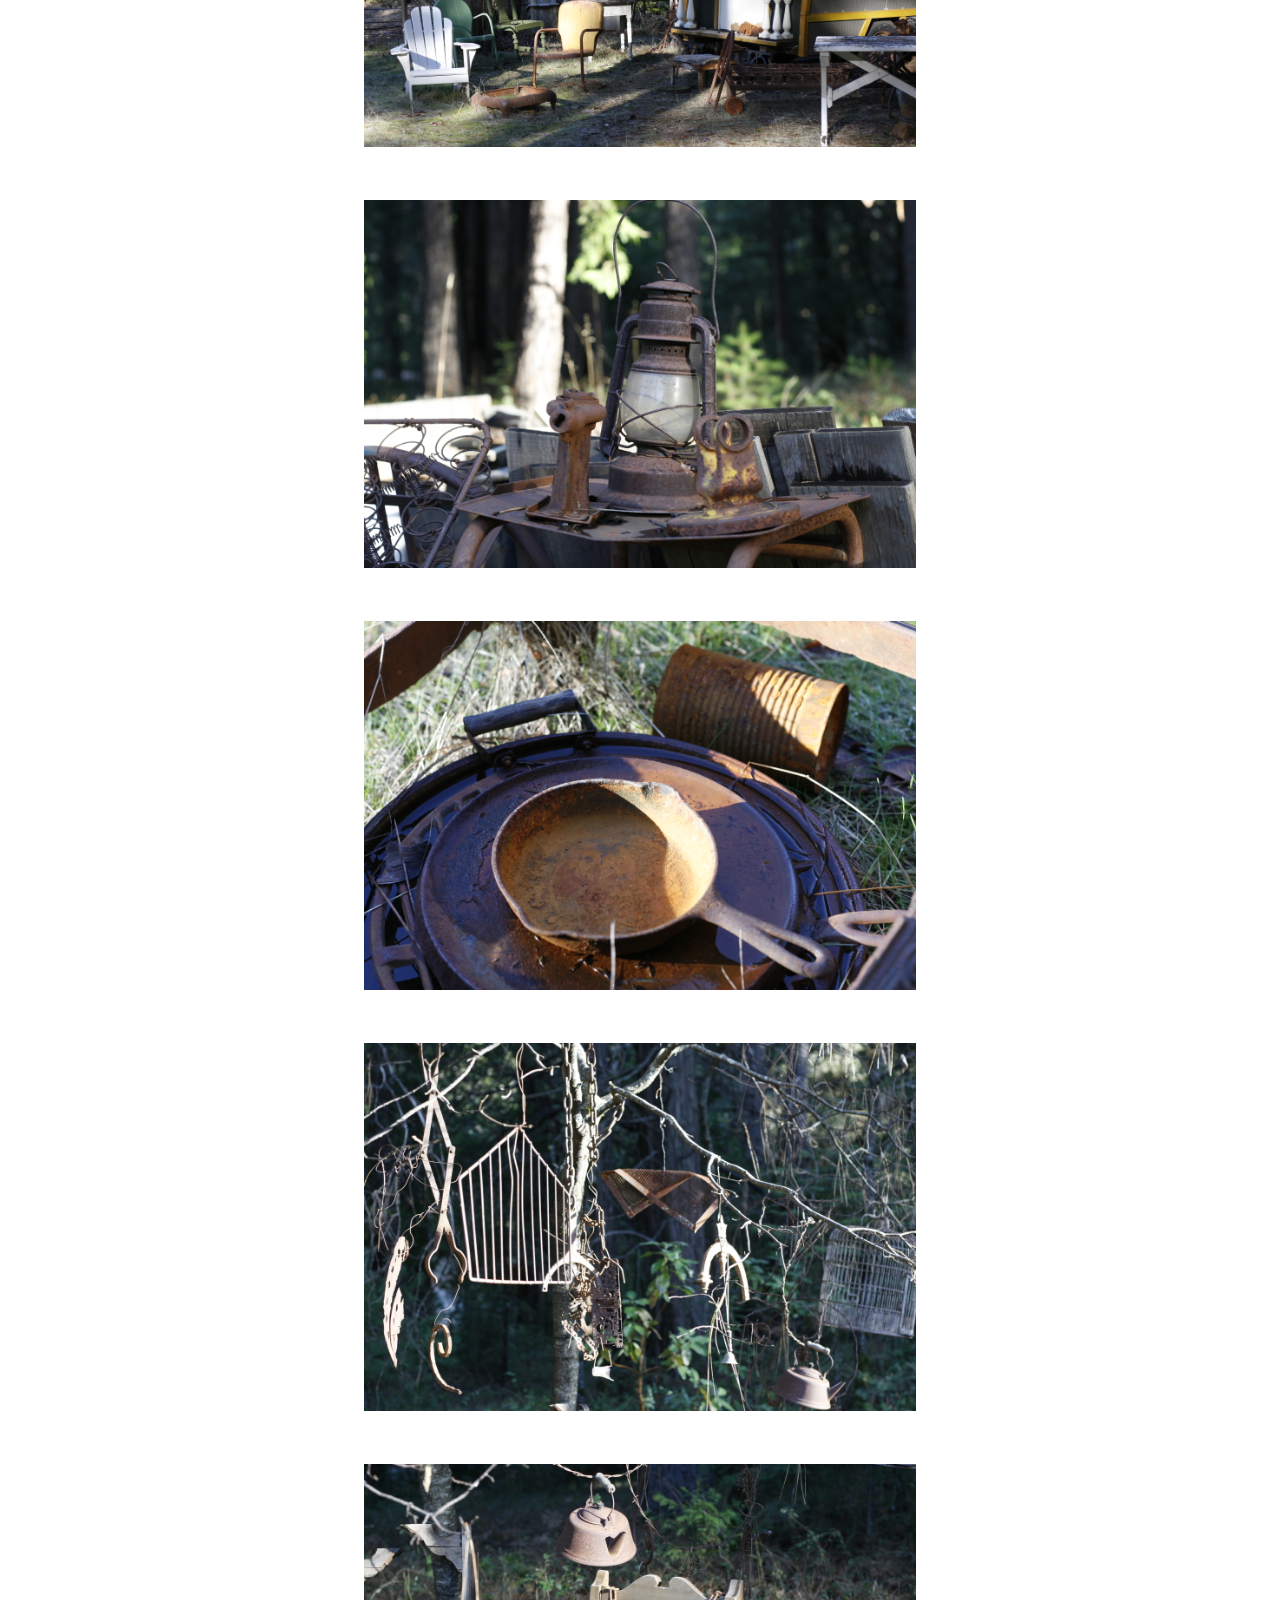
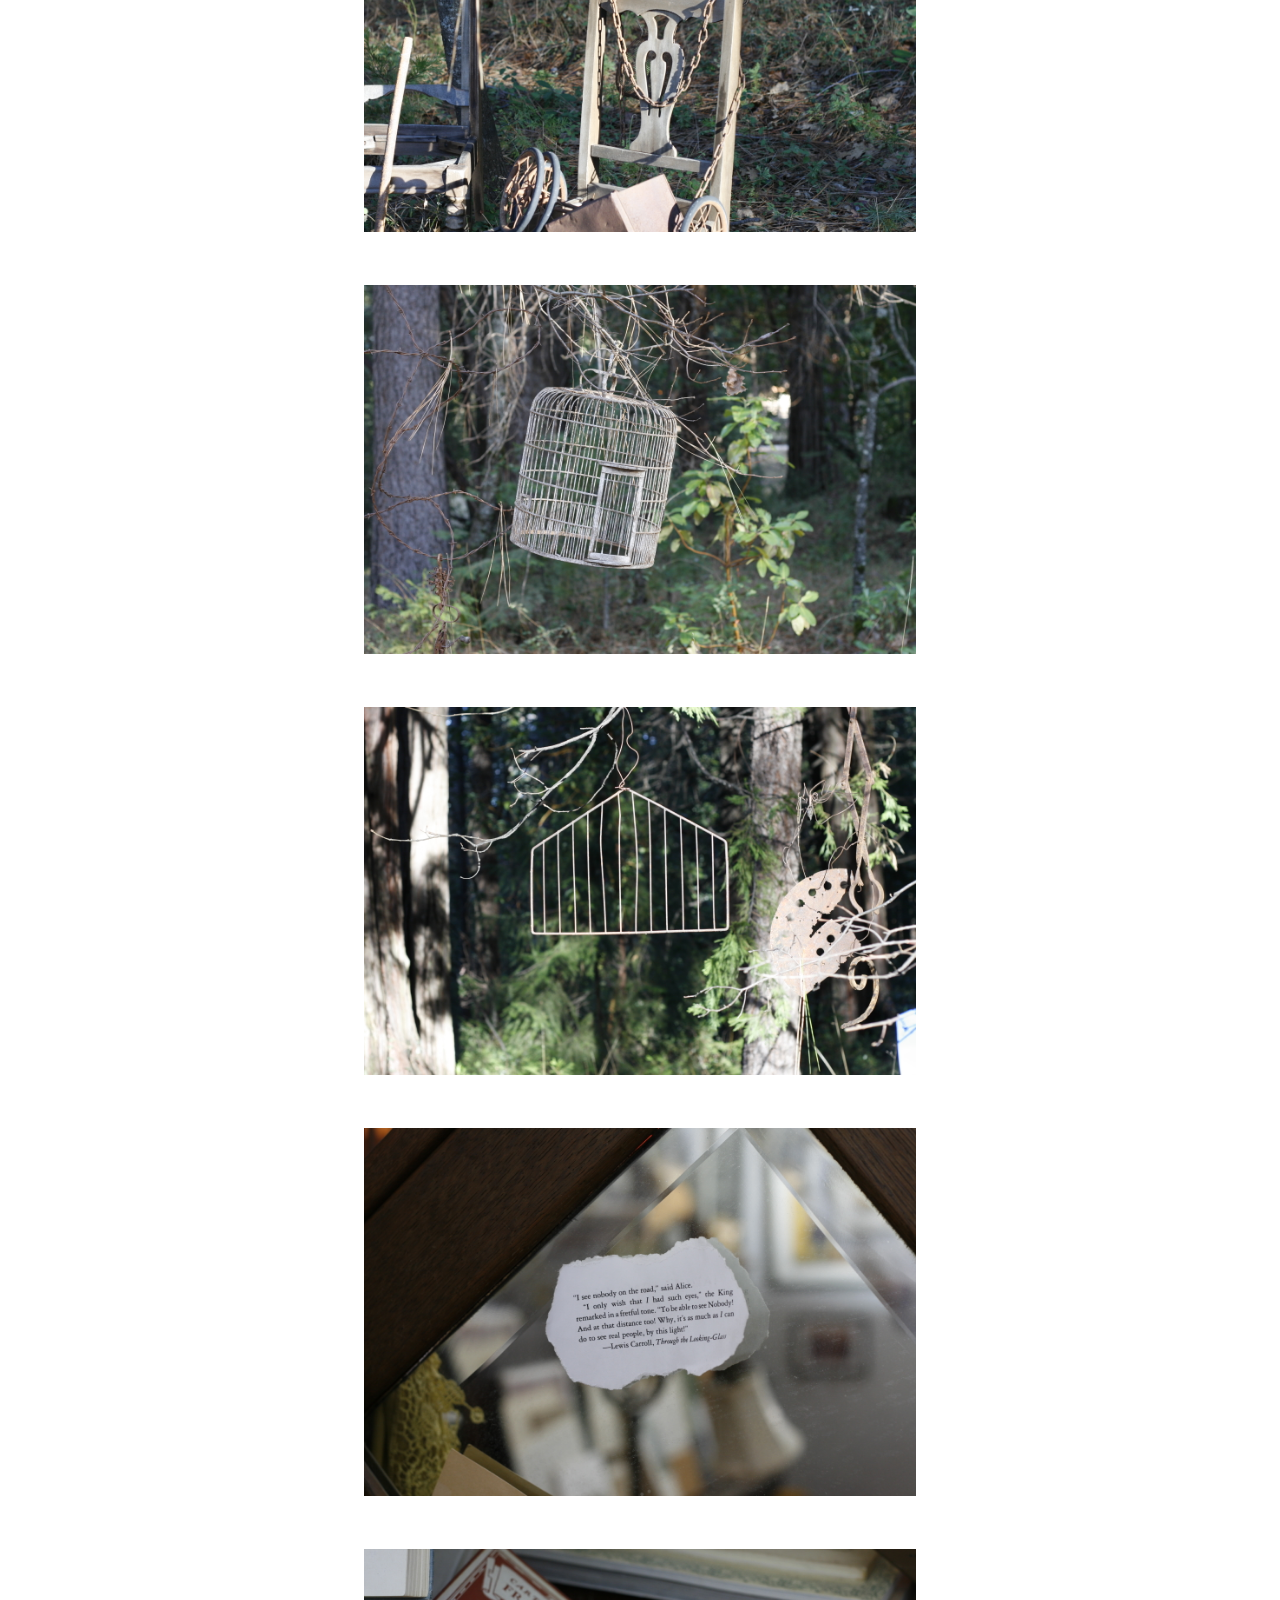
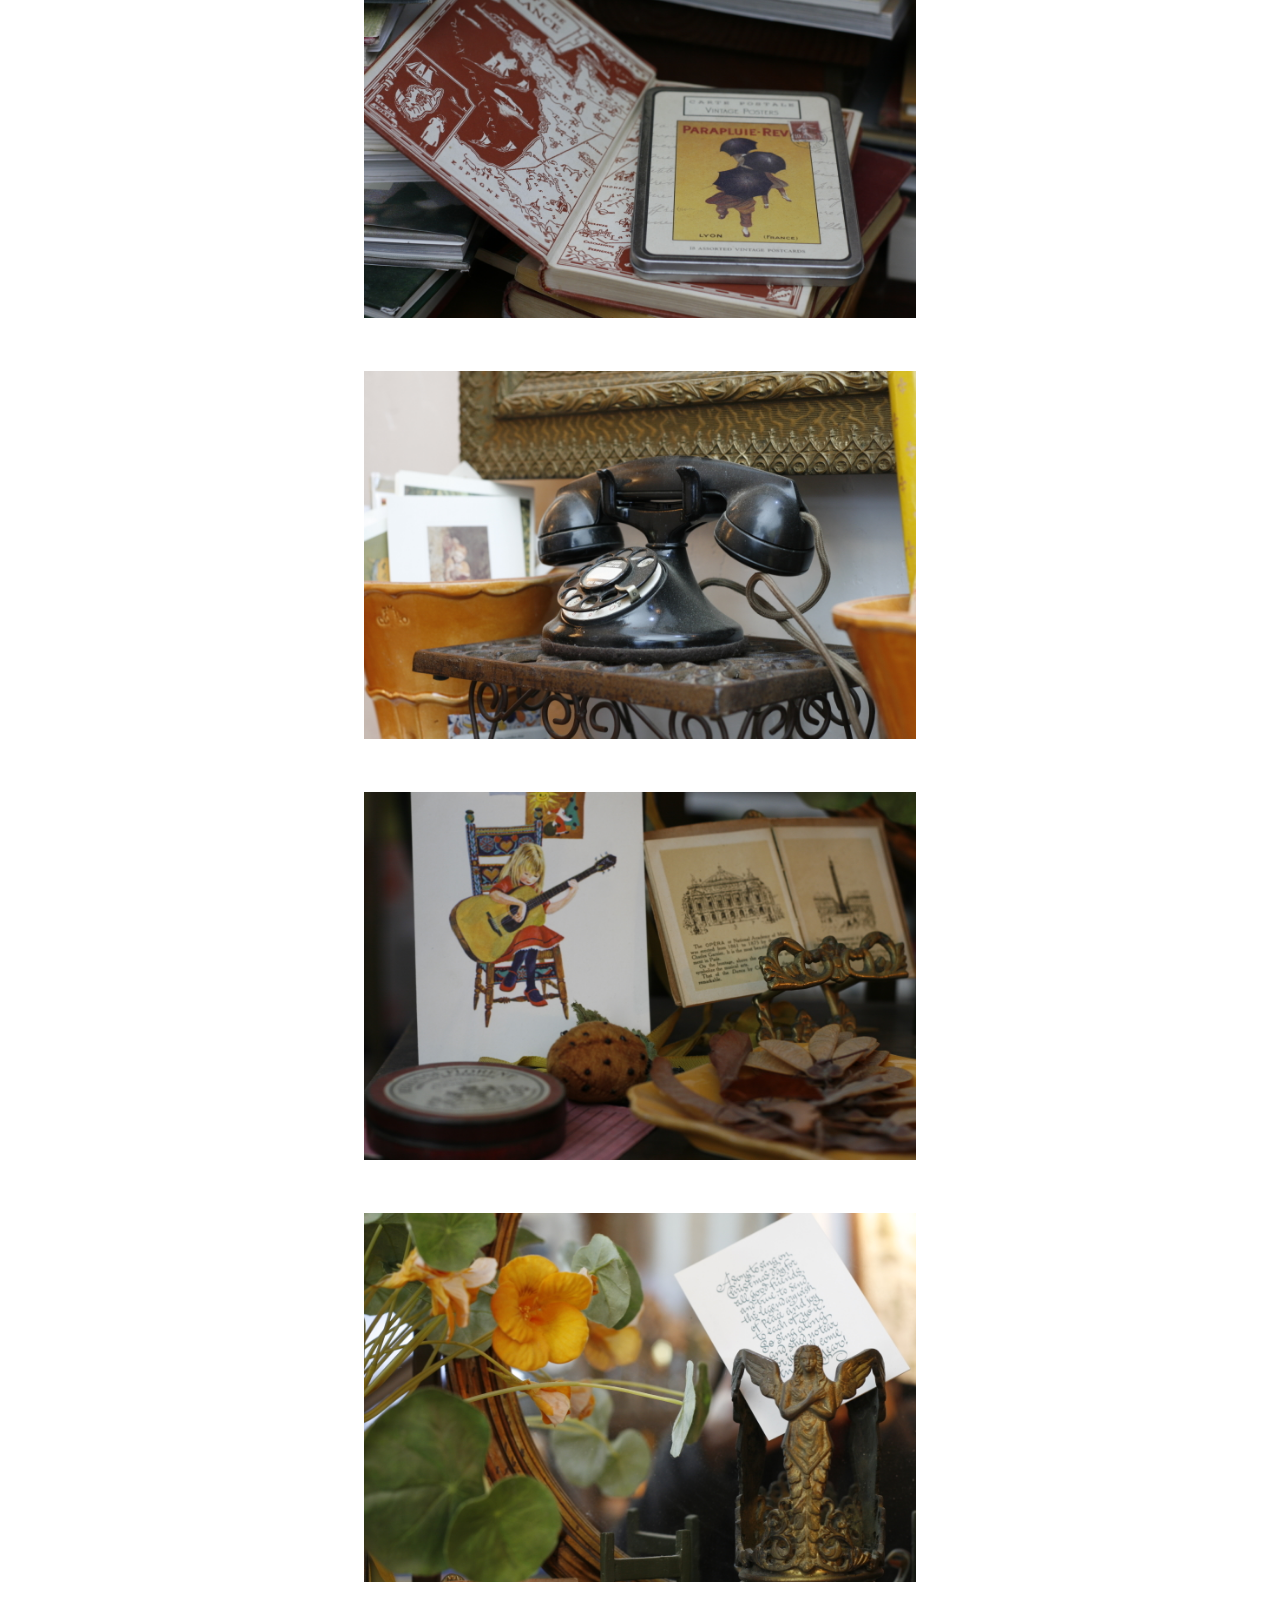
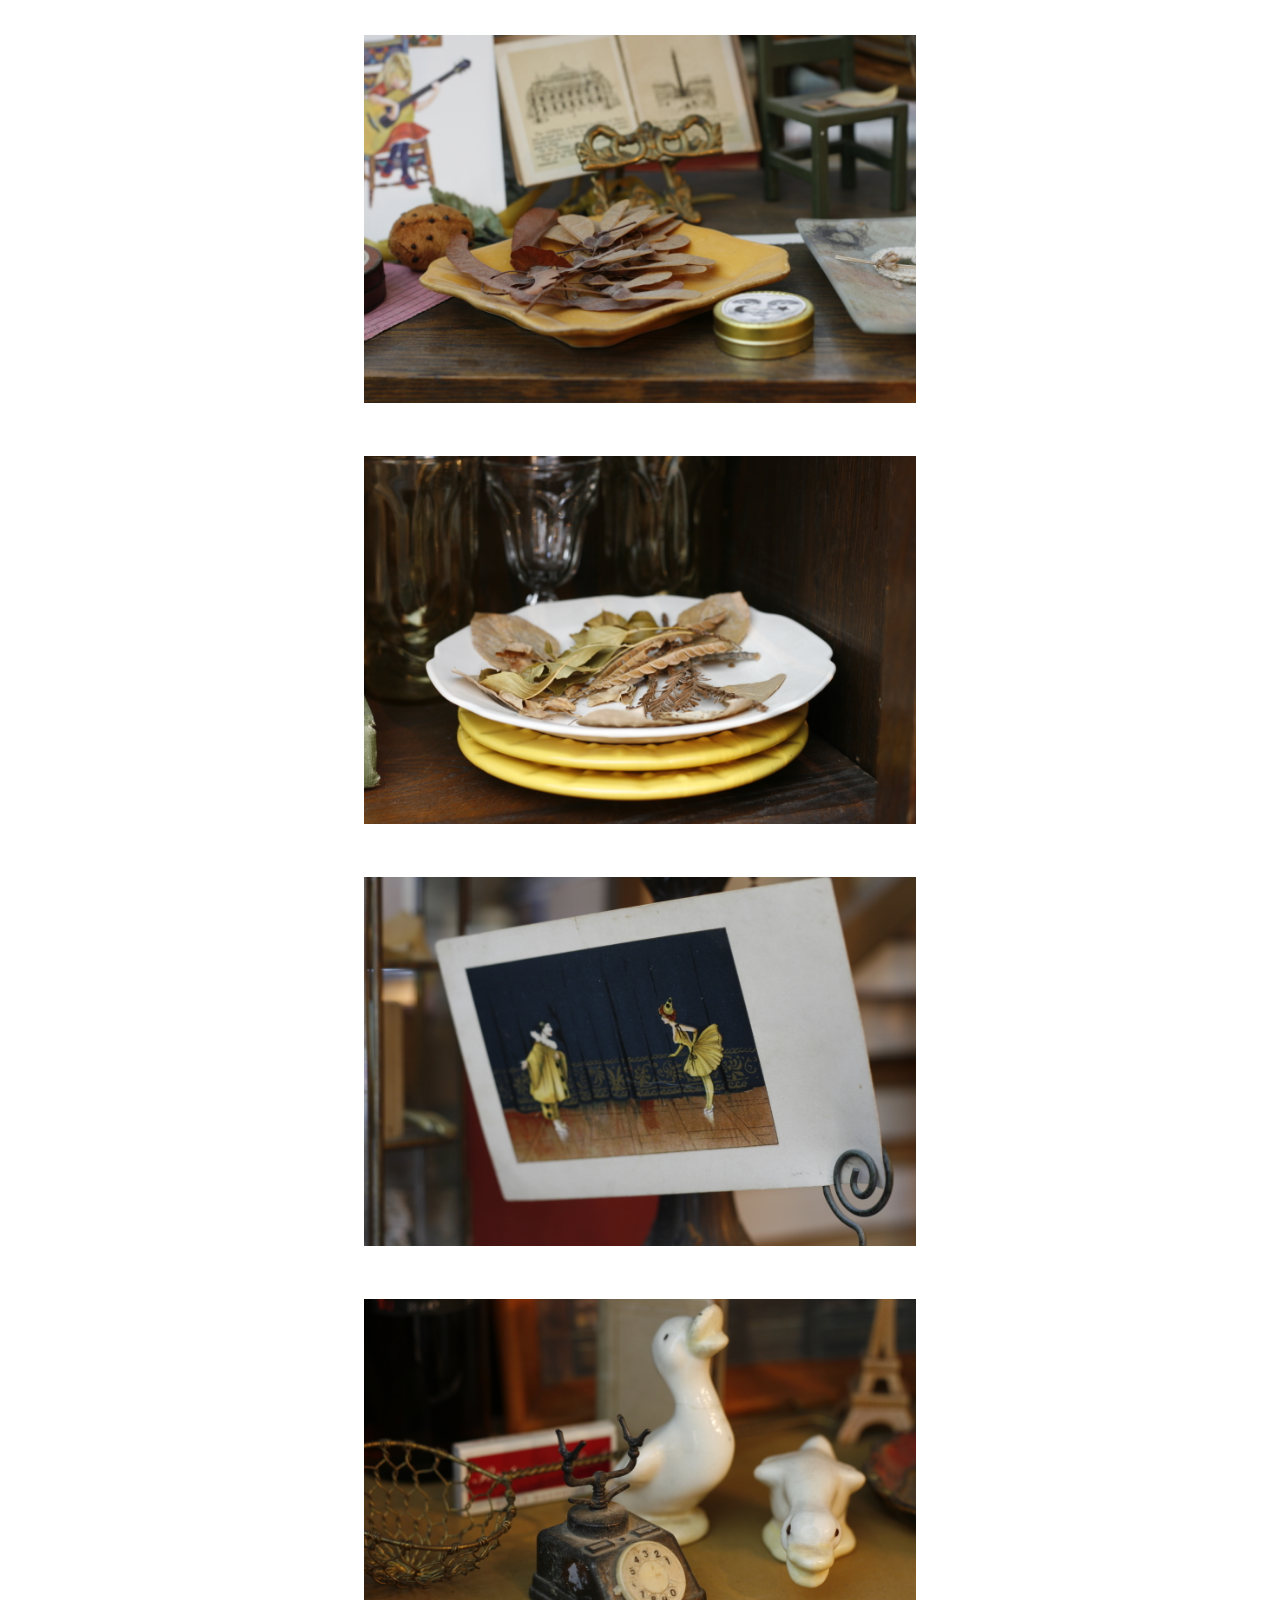
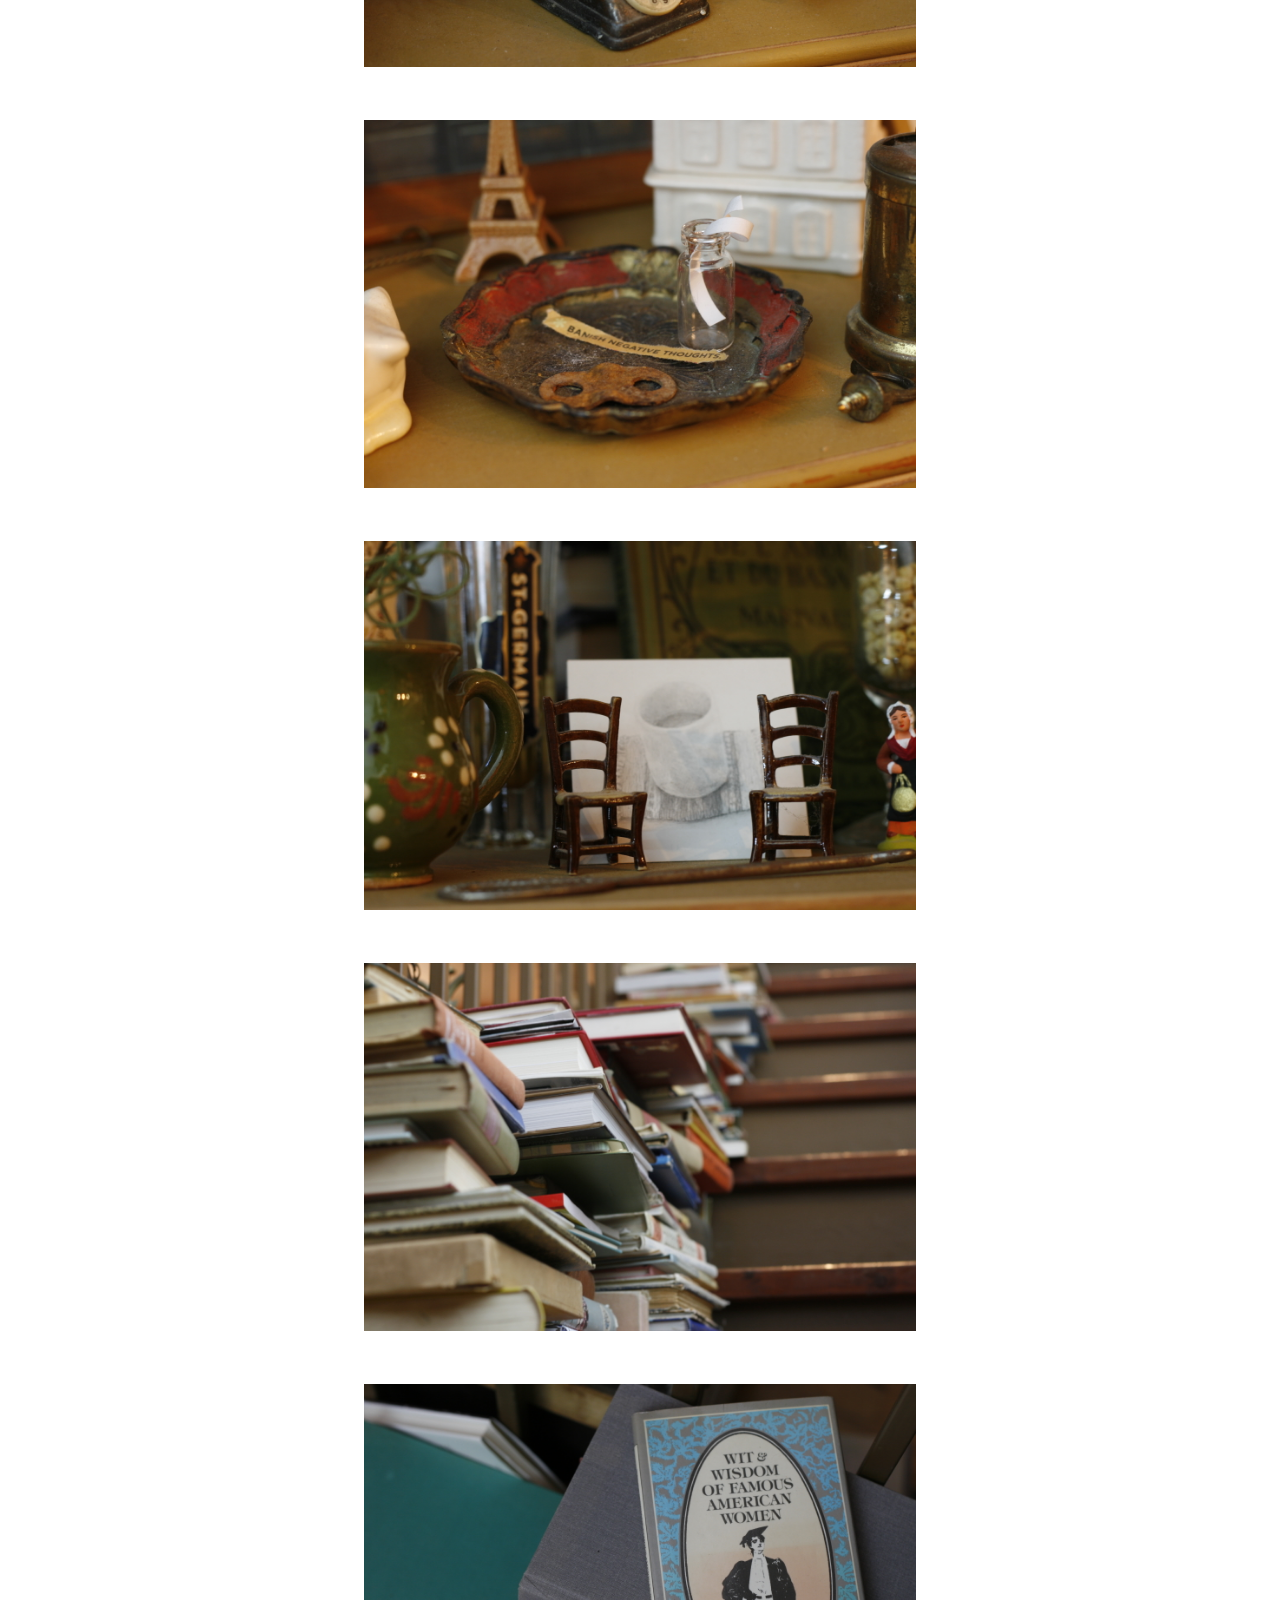
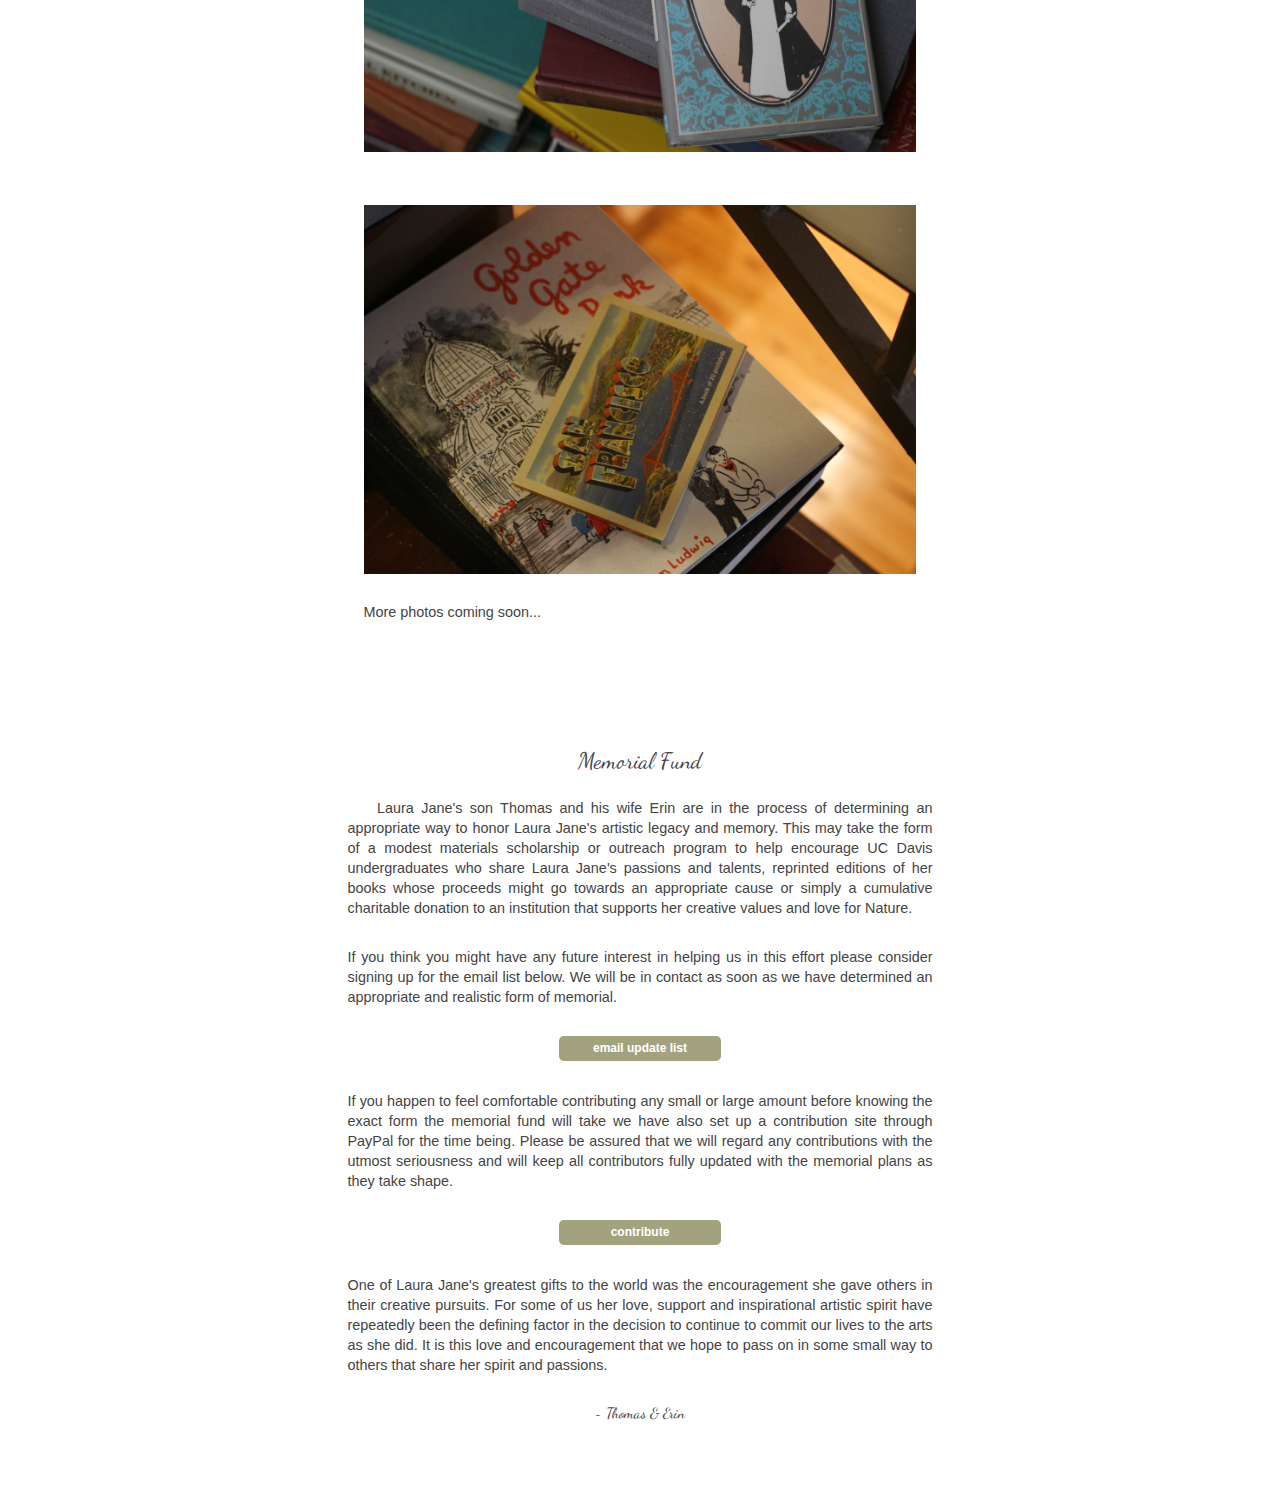
==== commit a813b745: "added images / text edit" ====
--- a/index.html
+++ b/index.html
@@ -12,7 +12,7 @@
 	</head>
 	<body>
 		<div class="container-01">
-			<a target="new" href="mom01.jpg">
+			<a target="new" href="mom01.JPG">
 				<img id="img-01" src="laura_jane_coats_3.jpg"> 
 			</a>
 			<div id="title-01">
@@ -36,6 +36,34 @@
 				Dear friends and family,
 			</p>
 			<p class="p-normal">
+				&nbsp;&nbsp;&nbsp;
+				Just after Thanksgiving of 2018 Laura Jane abruptly fell ill. She had privately been receiving testing for an illness that had shown almost no symptoms until October and did not become serious until just before the holidays began. On the 25th of November she was admitted to Rideout Memorial Hospital in Marysville with her son, daughter-in-law, sisters and mother by her side. She remained cheerful and cognizant throughout the week – smiling, cracking jokes, telling stories, charming all the hospital staff and remaining utterly at peace. 
+			</p><p class="p-normal">
+				&nbsp;&nbsp;&nbsp;
+				The following Friday afternoon, in spite of her unbelievable strength and positivity, she passed away peacefully hand-in-hand with her son and her eldest sister.
+			</p><p class="p-normal">
+				&nbsp;&nbsp;&nbsp;
+				This has been an extreme shock to all of us, and we are still processing how abruptly it occurred. We have tried earnestly to contact all of her friends and former colleagues in San Francisco, Marin, Sacramento and Nevada City, but we regret that we were not able to find contact information for all of you so we encourage you to please forward this message to anyone outside the family who's life she graced that we may not have yet reached.
+			</p><p class="p-normal">
+				&nbsp;&nbsp;&nbsp;
+				As per her wishes a service was held for her two weeks after her passing at Sutter Cemetery where she was laid to rest in a casket built by her family and friends along side her father and the Sutter Butte mountains that so often appeared in her work and gave her inspiration.
+			</p><p class="p-normal">
+				&nbsp;&nbsp;&nbsp;
+				In the coming weeks this site will gradually be converted into a permanent archive for Laura Jane's life and work. We will be posting photos of her with family and friends as well as collecting documentation of the countless paintings, sculptures, books and marionettes that she created in her lifetime. If you would like to be updated when new content is added to this site please sign up for the email list below. We will be in touch soon.
+			</p><p class="p-normal">
+				&nbsp;&nbsp;&nbsp;
+				Additionally a sale including many of her sculptures, furniture and objects of inspiration will be organized in the coming weeks for friends and extended family members. And finally the family is planning to establish a modest memorial fund whose form will be determined after we have appropriately addressed her home, legal and financial matters. You can find more information regarding this at the bottom of this page. If you would like to be updated regarding any of this please sign up for the email list linked below. 
+			</p><p class="p-normal">
+				&nbsp;&nbsp;&nbsp;
+				Thank you all so much for your love and support,
+			</p><p class="p-normal">
+				&nbsp;&nbsp;&nbsp;
+				The Coats Family
+			</p>
+			<a target="new" href="http://eepurl.com/gaWE2v">
+				<button>email update list</button>
+			</a>
+<!-- 			<p class="p-normal">
 				&nbsp;&nbsp;&nbsp;&nbsp;
 				The Coats family would like to invite you all to an open ceremony at Sutter Cemetery for Laura Jane Coats followed by a reception nearby celebrating her life, work and the love she shared with us all. The ceremony and reception will take place Friday 12/14. We look forward to seeing you soon and we thank you. 
 			</p>
@@ -56,10 +84,55 @@
 				1338 Hunn Road​<br>&nbsp;
 				Yuba City, CA ​95993​<br>&nbsp;
 				Parking in The Meadows or on Hunn Rd.<br>
+			</p> -->
+		</div>
+
+
+		<div class="container-01">
+			<h3>Photos of Her Nevada City Home</h3>
+			<p class="p-normal">
+				&nbsp;&nbsp;&nbsp;
+				Below we have posted photos of Laura Jane's home as we work through the task of sorting and documenting all the special moments and works of art we find. More photos will be posted in the coming weeks and her more traditional art and design work will be documented and posted seperately. Please feel free to copy, dowload or print any of these photos in rememberance of her life, work and the magic touch she brough to everywhere she lived and worked.
+			</p>
+			<a target="_blank" href="photos01/00.jpg"><img class="housePhoto" src="photos01/00.jpg"></a>
+			<a target="_blank" href="photos01/01.jpg"><img class="housePhoto" src="photos01/01.jpg"></a>
+			<a target="_blank" href="photos01/02.jpg"><img class="housePhoto" src="photos01/02.jpg"></a>
+			<a target="_blank" href="photos01/03.jpg"><img class="housePhoto" src="photos01/03.jpg"></a>
+			<a target="_blank" href="photos01/04.jpg"><img class="housePhoto" src="photos01/04.jpg"></a>
+			<a target="_blank" href="photos01/05.jpg"><img class="housePhoto" src="photos01/05.jpg"></a>
+			<a target="_blank" href="photos01/06.jpg"><img class="housePhoto" src="photos01/06.jpg"></a>
+			<a target="_blank" href="photos01/07.jpg"><img class="housePhoto" src="photos01/07.jpg"></a>
+			<a target="_blank" href="photos01/08.jpg"><img class="housePhoto" src="photos01/08.jpg"></a>
+			<a target="_blank" href="photos01/09.jpg"><img class="housePhoto" src="photos01/09.jpg"></a>
+			<a target="_blank" href="photos01/10.jpg"><img class="housePhoto" src="photos01/10.jpg"></a>
+			<a target="_blank" href="photos01/11.jpg"><img class="housePhoto" src="photos01/11.jpg"></a>
+			<a target="_blank" href="photos01/12.jpg"><img class="housePhoto" src="photos01/12.jpg"></a>
+			<a target="_blank" href="photos01/13.jpg"><img class="housePhoto" src="photos01/13.jpg"></a>
+			<a target="_blank" href="photos01/14.jpg"><img class="housePhoto" src="photos01/14.jpg"></a>
+			<a target="_blank" href="photos01/15.jpg"><img class="housePhoto" src="photos01/15.jpg"></a>
+			<a target="_blank" href="photos01/16.jpg"><img class="housePhoto" src="photos01/16.jpg"></a>
+			<a target="_blank" href="photos01/17.jpg"><img class="housePhoto" src="photos01/17.jpg"></a>
+			<a target="_blank" href="photos01/18.jpg"><img class="housePhoto" src="photos01/18.jpg"></a>
+			<a target="_blank" href="photos01/19.jpg"><img class="housePhoto" src="photos01/19.jpg"></a>
+			<a target="_blank" href="photos01/20.jpg"><img class="housePhoto" src="photos01/20.jpg"></a>
+			<a target="_blank" href="photos01/21.jpg"><img class="housePhoto" src="photos01/21.jpg"></a>
+			<a target="_blank" href="photos01/22.jpg"><img class="housePhoto" src="photos01/22.jpg"></a>
+			<a target="_blank" href="photos01/23.jpg"><img class="housePhoto" src="photos01/23.jpg"></a>
+			<a target="_blank" href="photos01/24.jpg"><img class="housePhoto" src="photos01/24.jpg"></a>
+			<a target="_blank" href="photos01/25.jpg"><img class="housePhoto" src="photos01/25.jpg"></a>
+			<a target="_blank" href="photos01/26.jpg"><img class="housePhoto" src="photos01/26.jpg"></a>
+			<a target="_blank" href="photos01/27.jpg"><img class="housePhoto" src="photos01/27.jpg"></a>
+			<a target="_blank" href="photos01/28.jpg"><img class="housePhoto" src="photos01/28.jpg"></a>
+			<a target="_blank" href="photos01/29.jpg"><img class="housePhoto" src="photos01/29.jpg"></a>
+			<a target="_blank" href="photos01/30.jpg"><img class="housePhoto" src="photos01/30.jpg"></a>
+			<p class="p-normal">
+				&nbsp;&nbsp;&nbsp;
+				More photos coming soon...
 			</p>
 		</div>
+
 		<div class="container-01">
-			<h3>In Lieu of Flowers</h3>
+			<h3>Memorial Fund</h3>
 			<p class="p-normal">
 				&nbsp;&nbsp;&nbsp;
 				Laura Jane's son Thomas and his wife Erin are in the process of determining an appropriate way to honor Laura Jane's artistic legacy and memory. This may take the form of a modest materials scholarship or outreach program to help encourage UC Davis undergraduates who share Laura Jane's passions and talents, reprinted editions of her books whose proceeds might go towards an appropriate cause or simply a cumulative charitable donation to an institution that supports her creative values and love for Nature.
@@ -69,7 +142,7 @@
 				If you think you might have any future interest in helping us in this effort please consider signing up for the email list below. We will be in contact as soon as we have determined an appropriate and realistic form of memorial.
 			</p>
 			<a target="new" href="http://eepurl.com/gaWE2v">
-				<button>email list</button>
+				<button>email update list</button>
 			</a>
 			<p class="p-normal">
 				<!-- &nbsp;&nbsp;&nbsp; -->
@@ -85,7 +158,7 @@
 			</p>
 				<h4>~ Thomas & Erin</h4>
 		</div>
-		<div class="container-01">
+<!-- 		<div class="container-01">
 			<h3>Her Life &amp; Work</h3>
 			<p class="p-normal">
 				&nbsp;&nbsp;&nbsp;
@@ -95,6 +168,7 @@
 				<button>email list</button>
 			</a>
 		</div>
+ -->		
 <!--
 		<div id="container-02">
 			<img id="img-01" src="assets/images/mockUp2.png"> 
--- a/app.css
+++ b/app.css
@@ -273,4 +273,9 @@
 /*  width: 255px;
   margin: 0 auto;*/
   line-height: 2em;
+}
+
+.housePhoto {
+  width: 85%;
+  margin: 25px; 
 }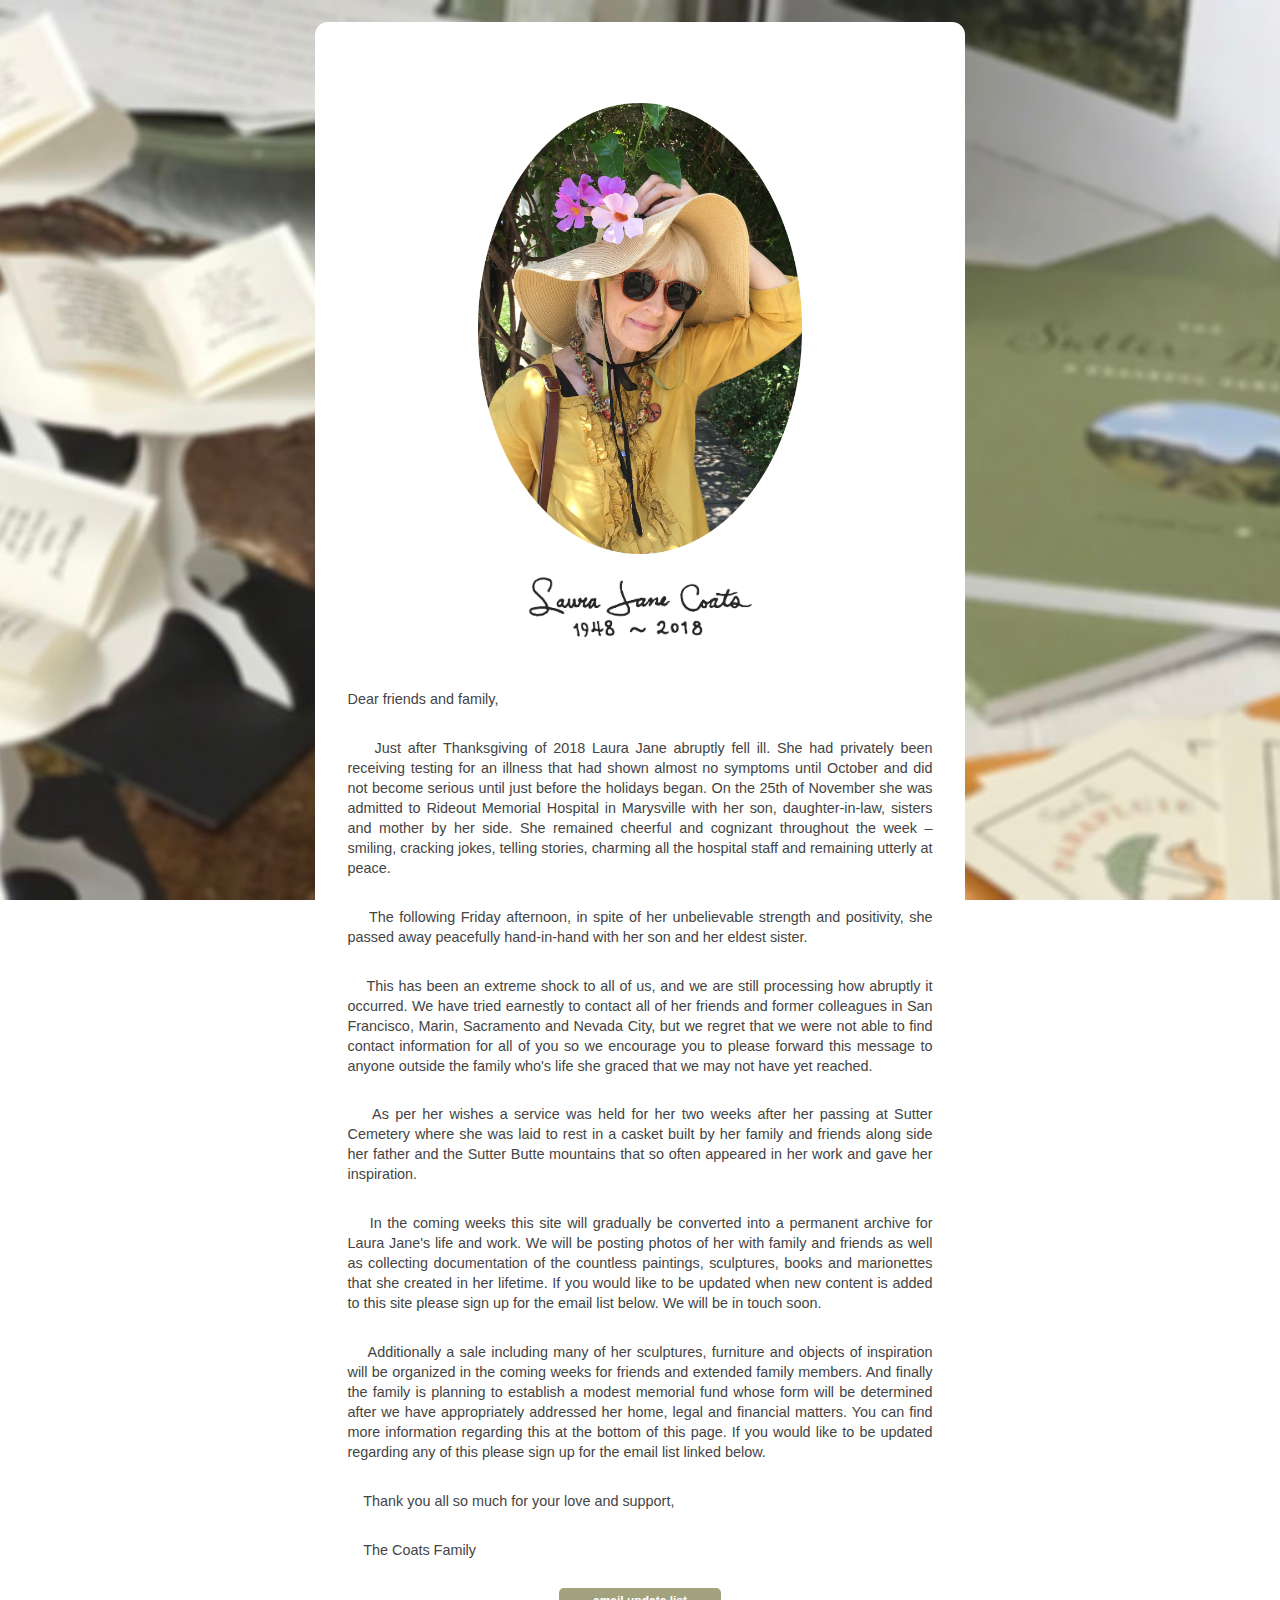
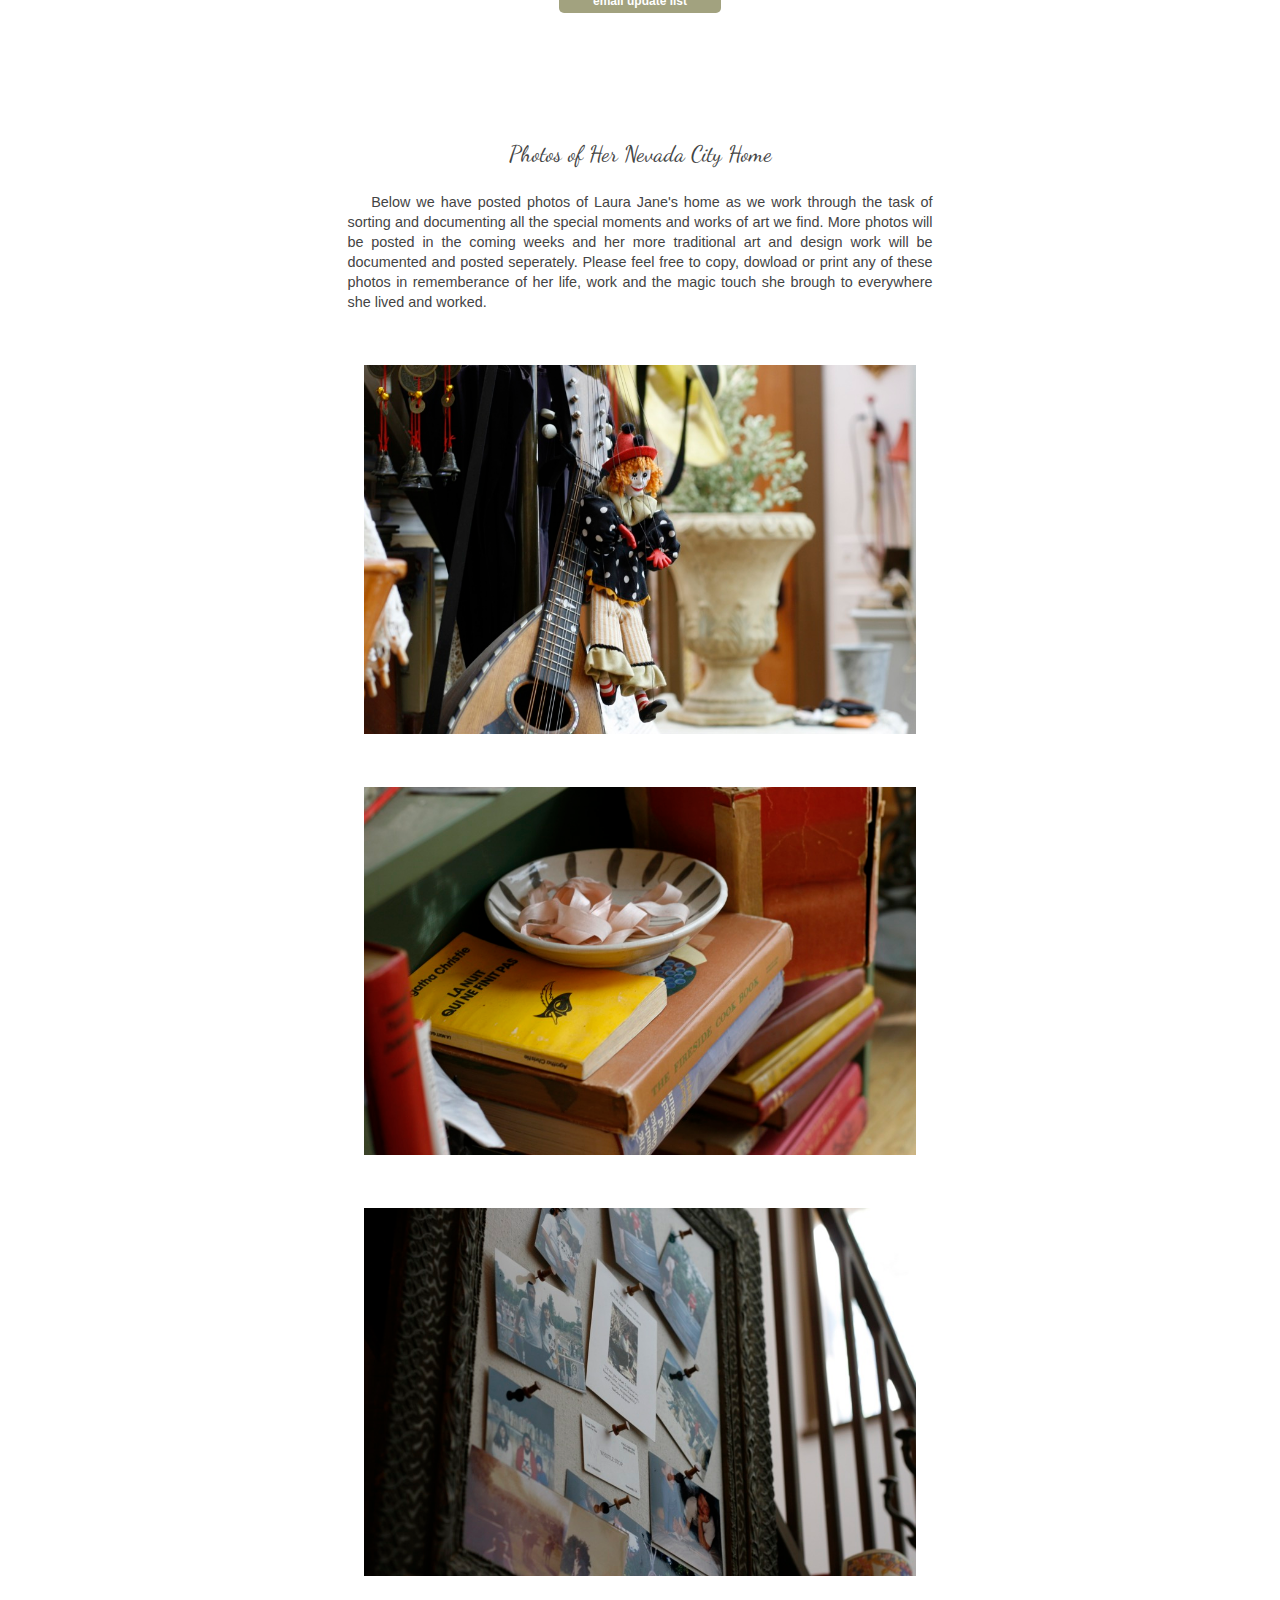
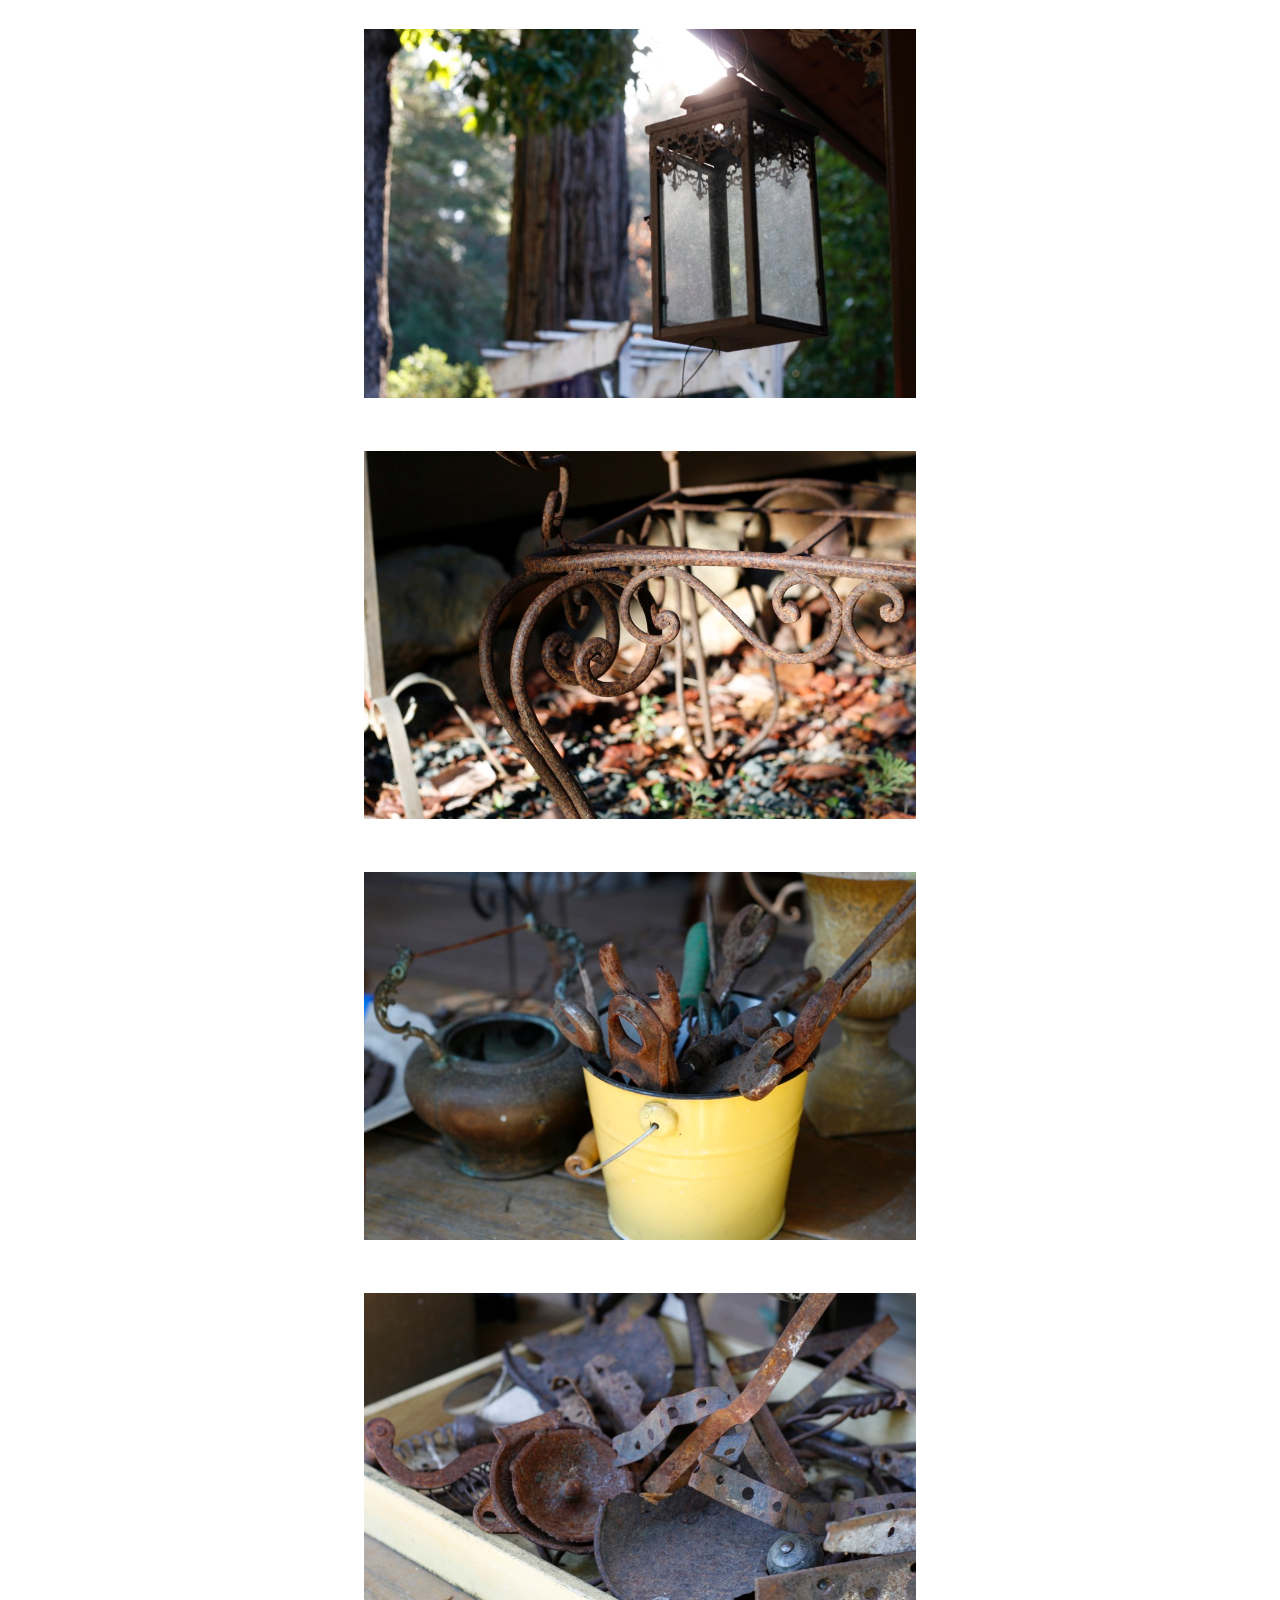
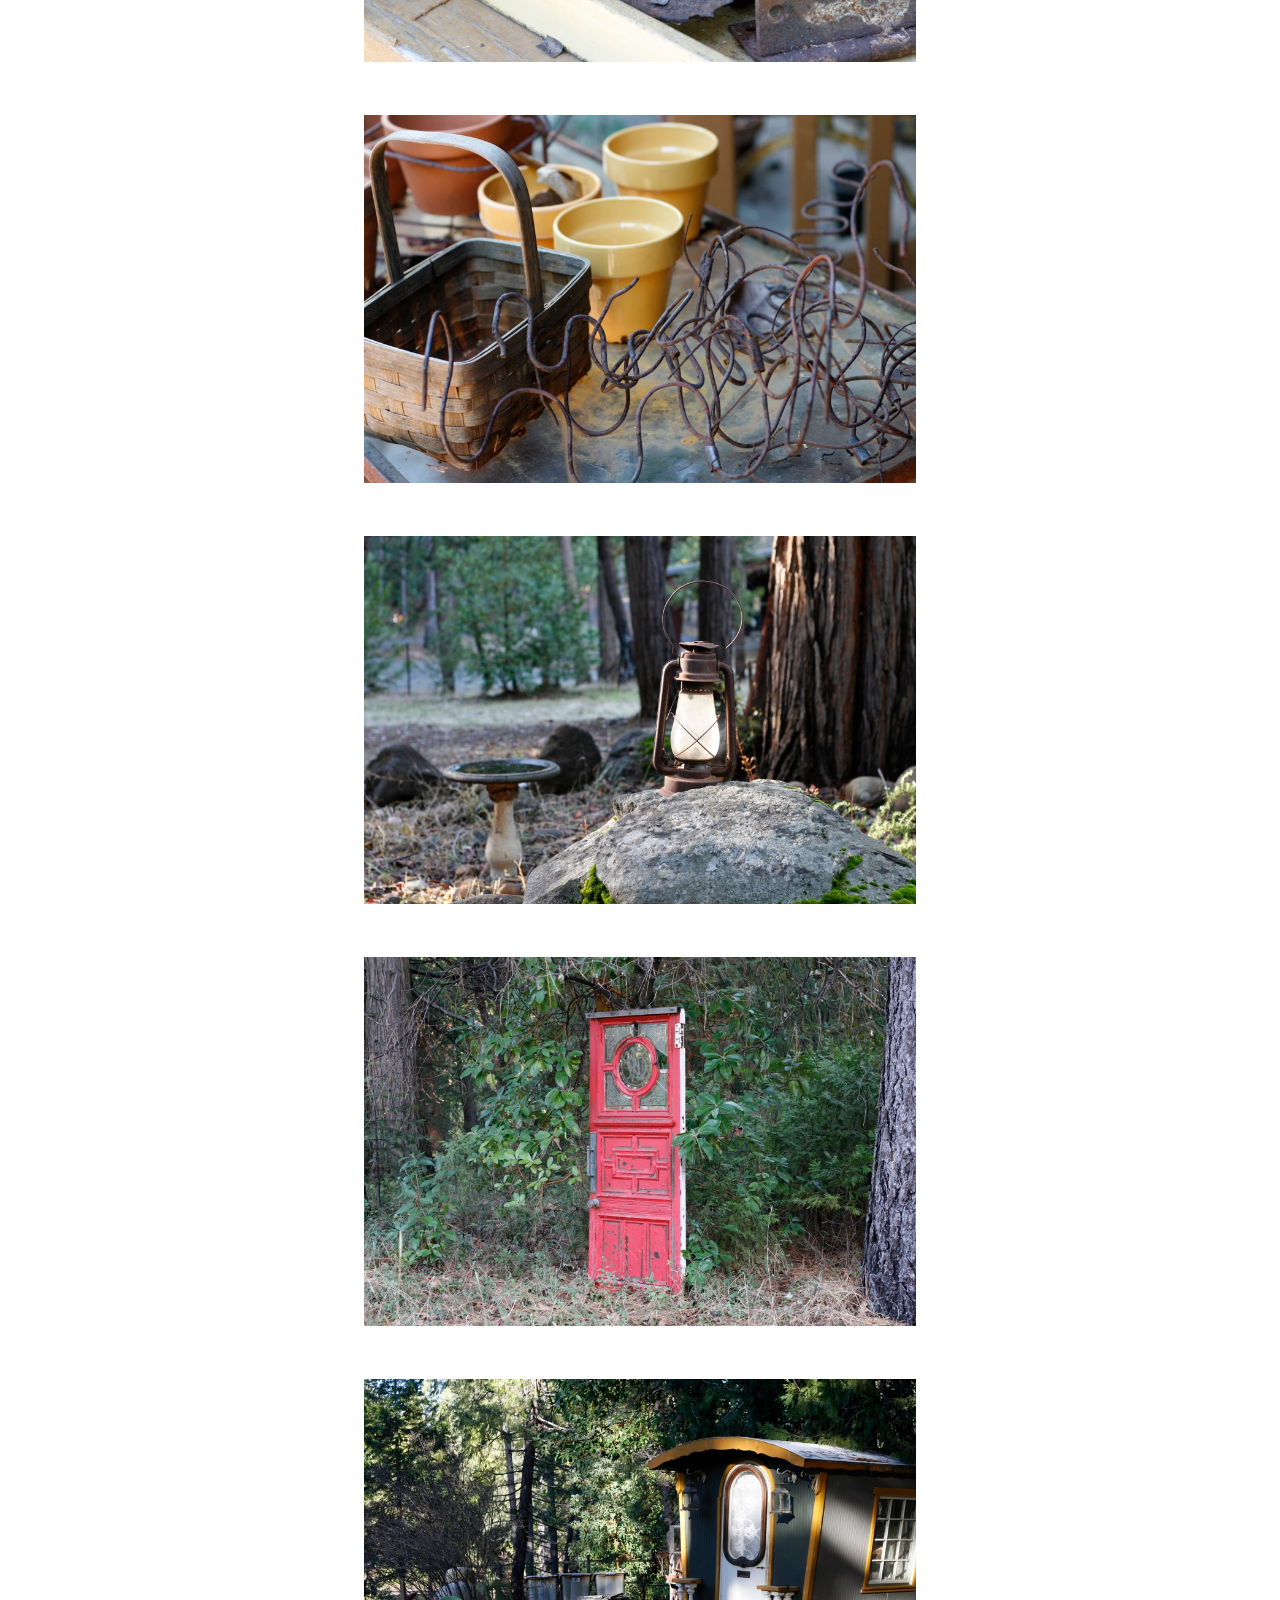
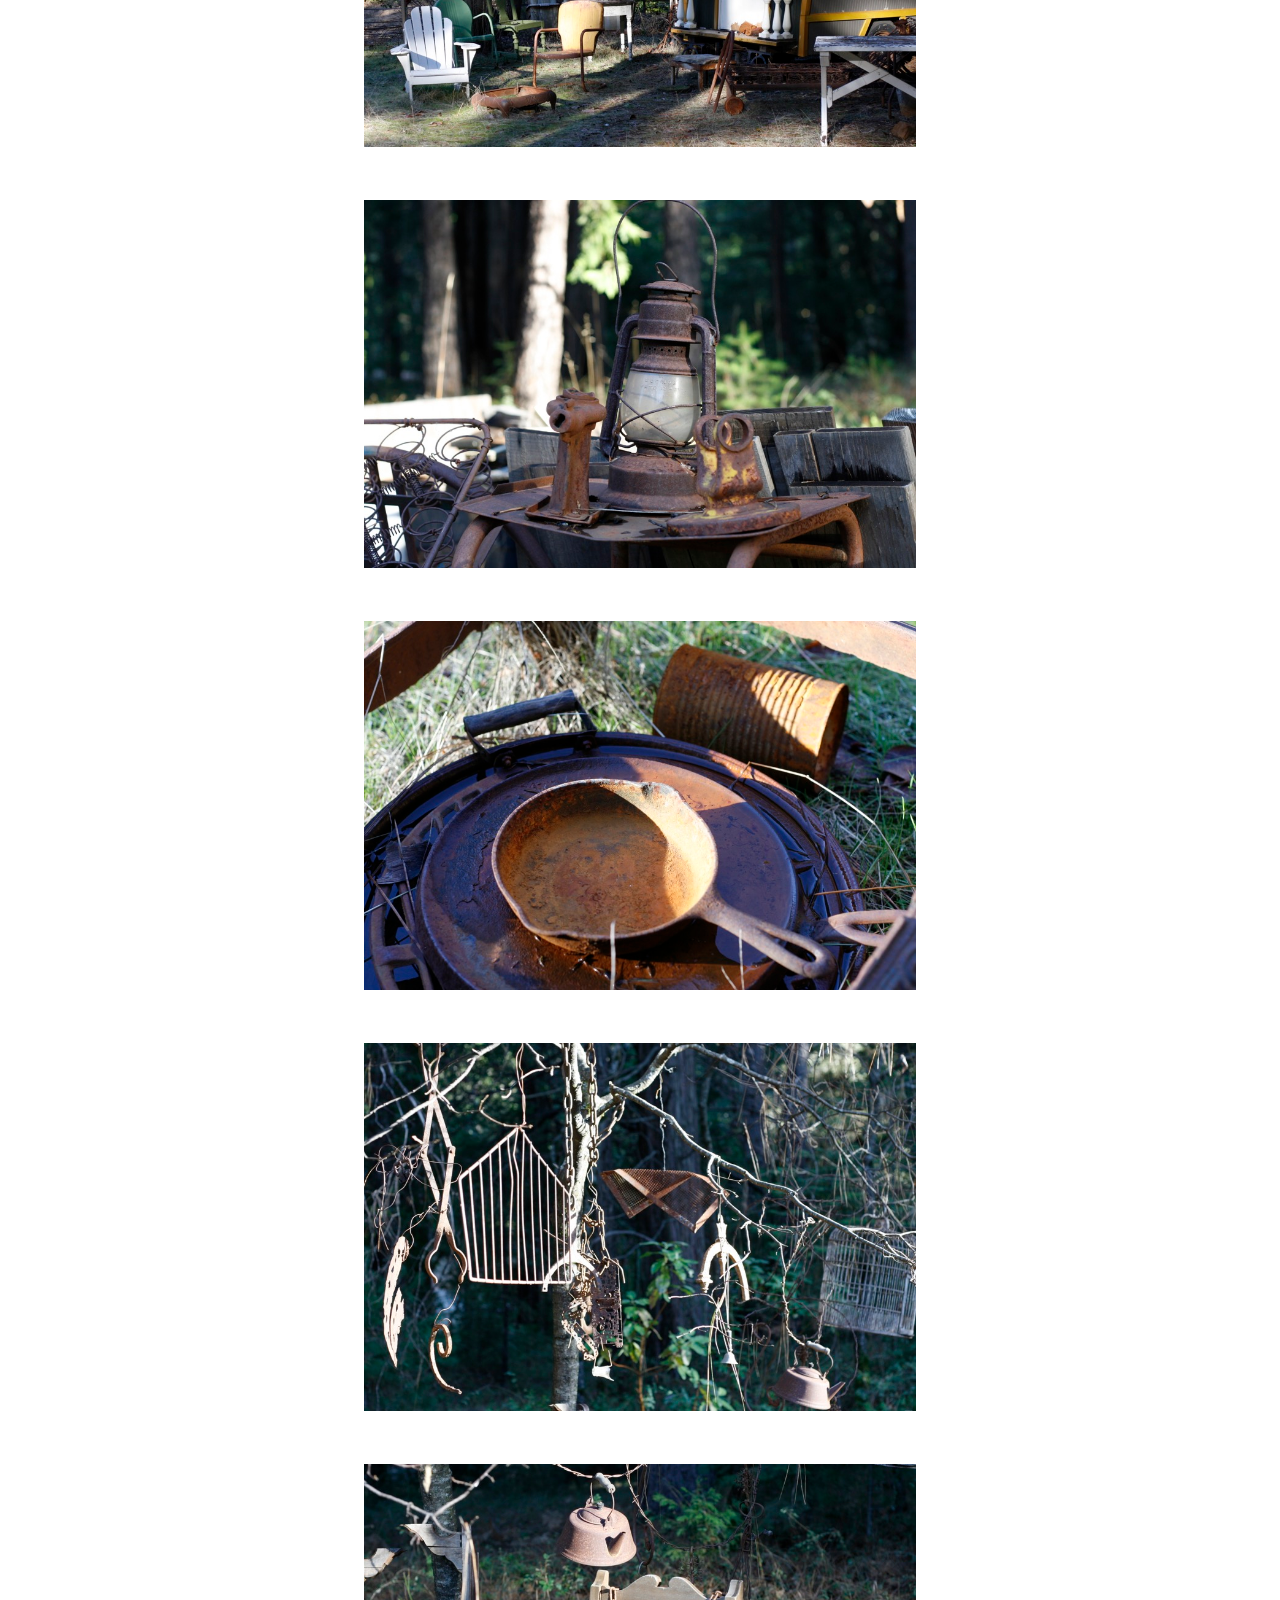
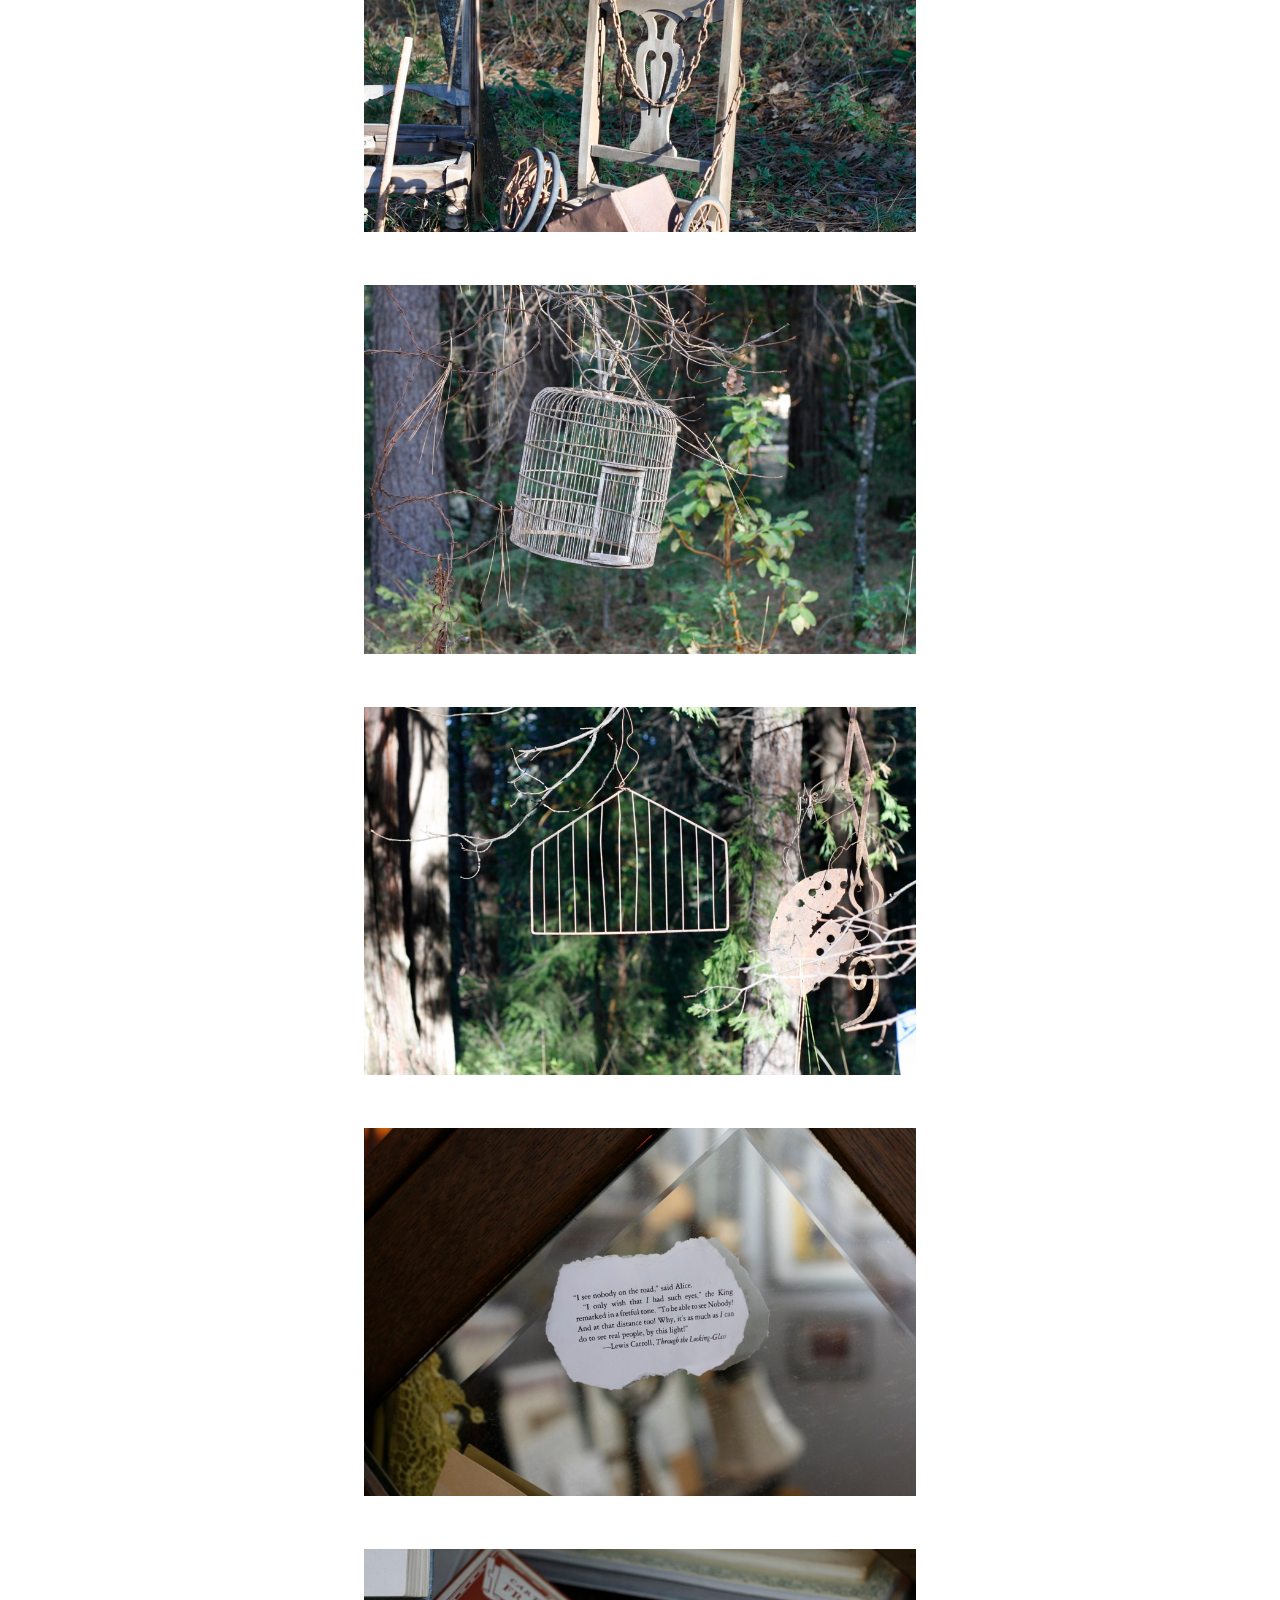
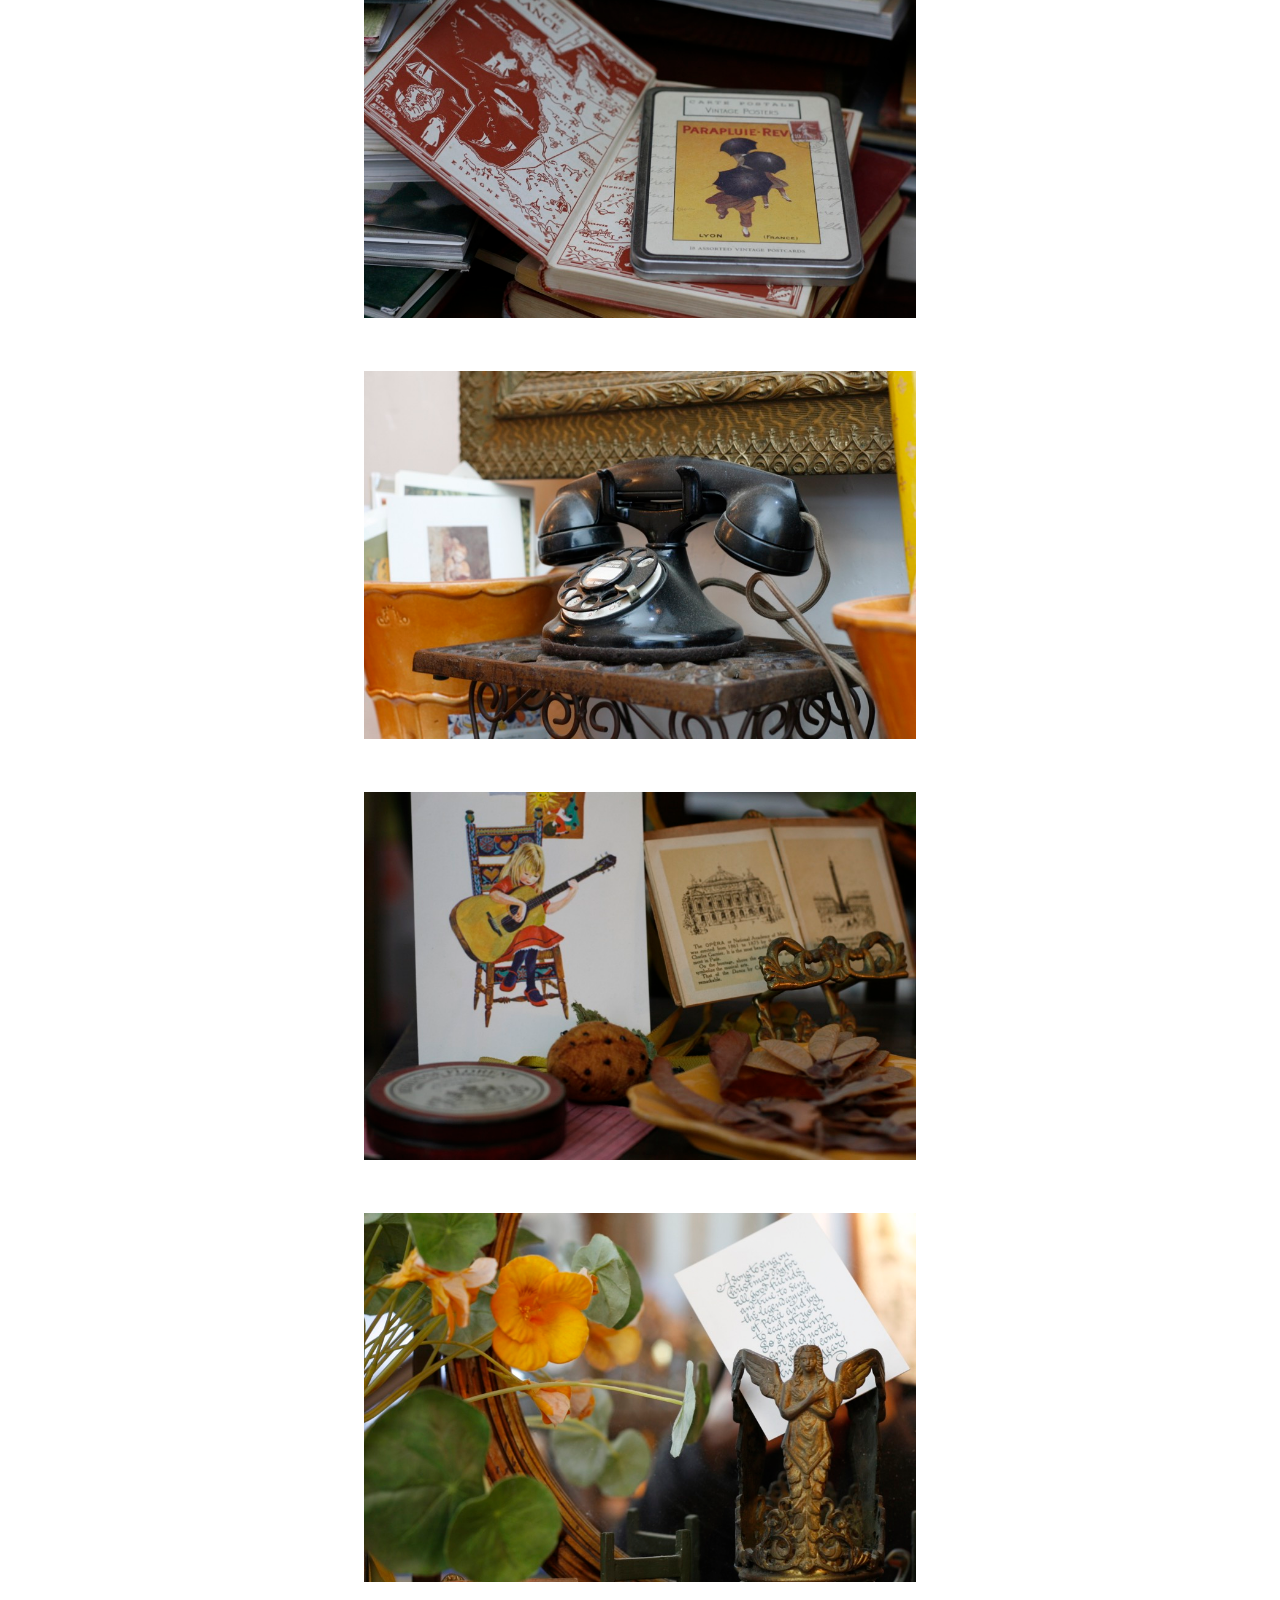
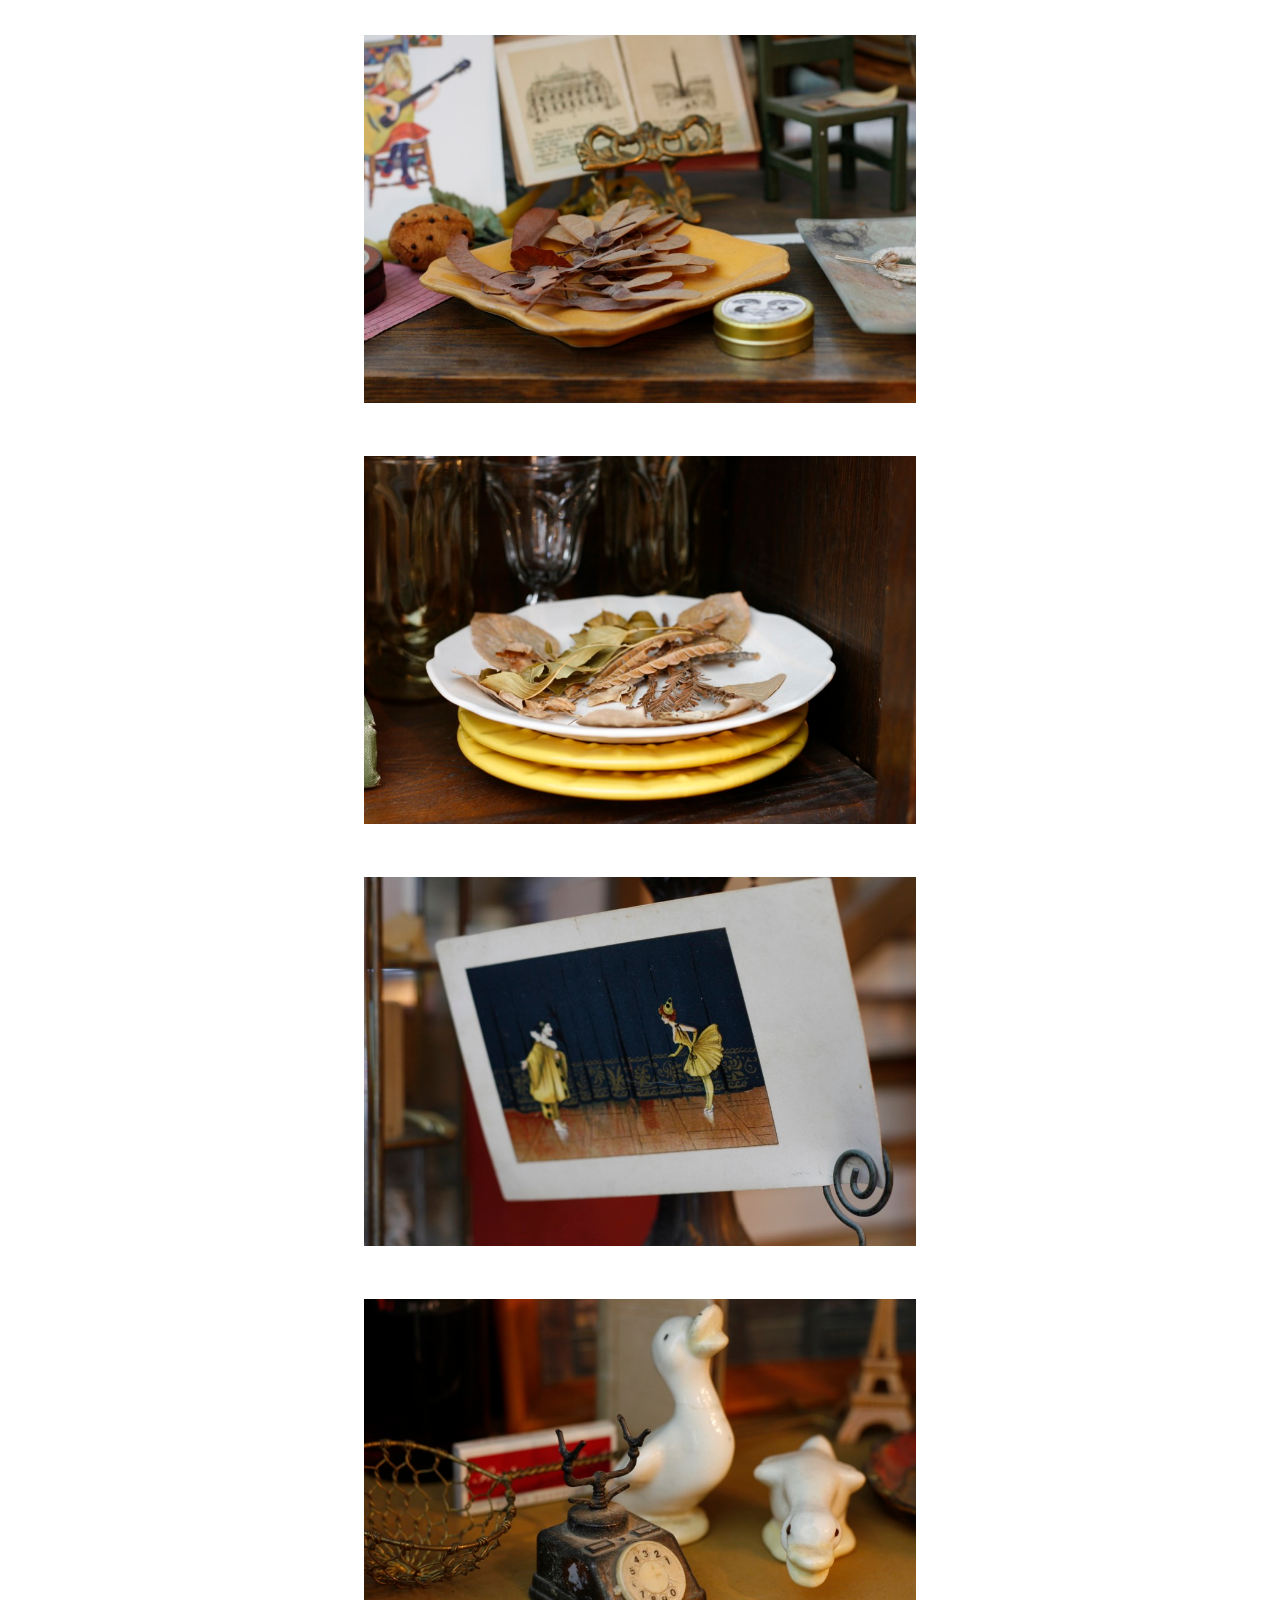
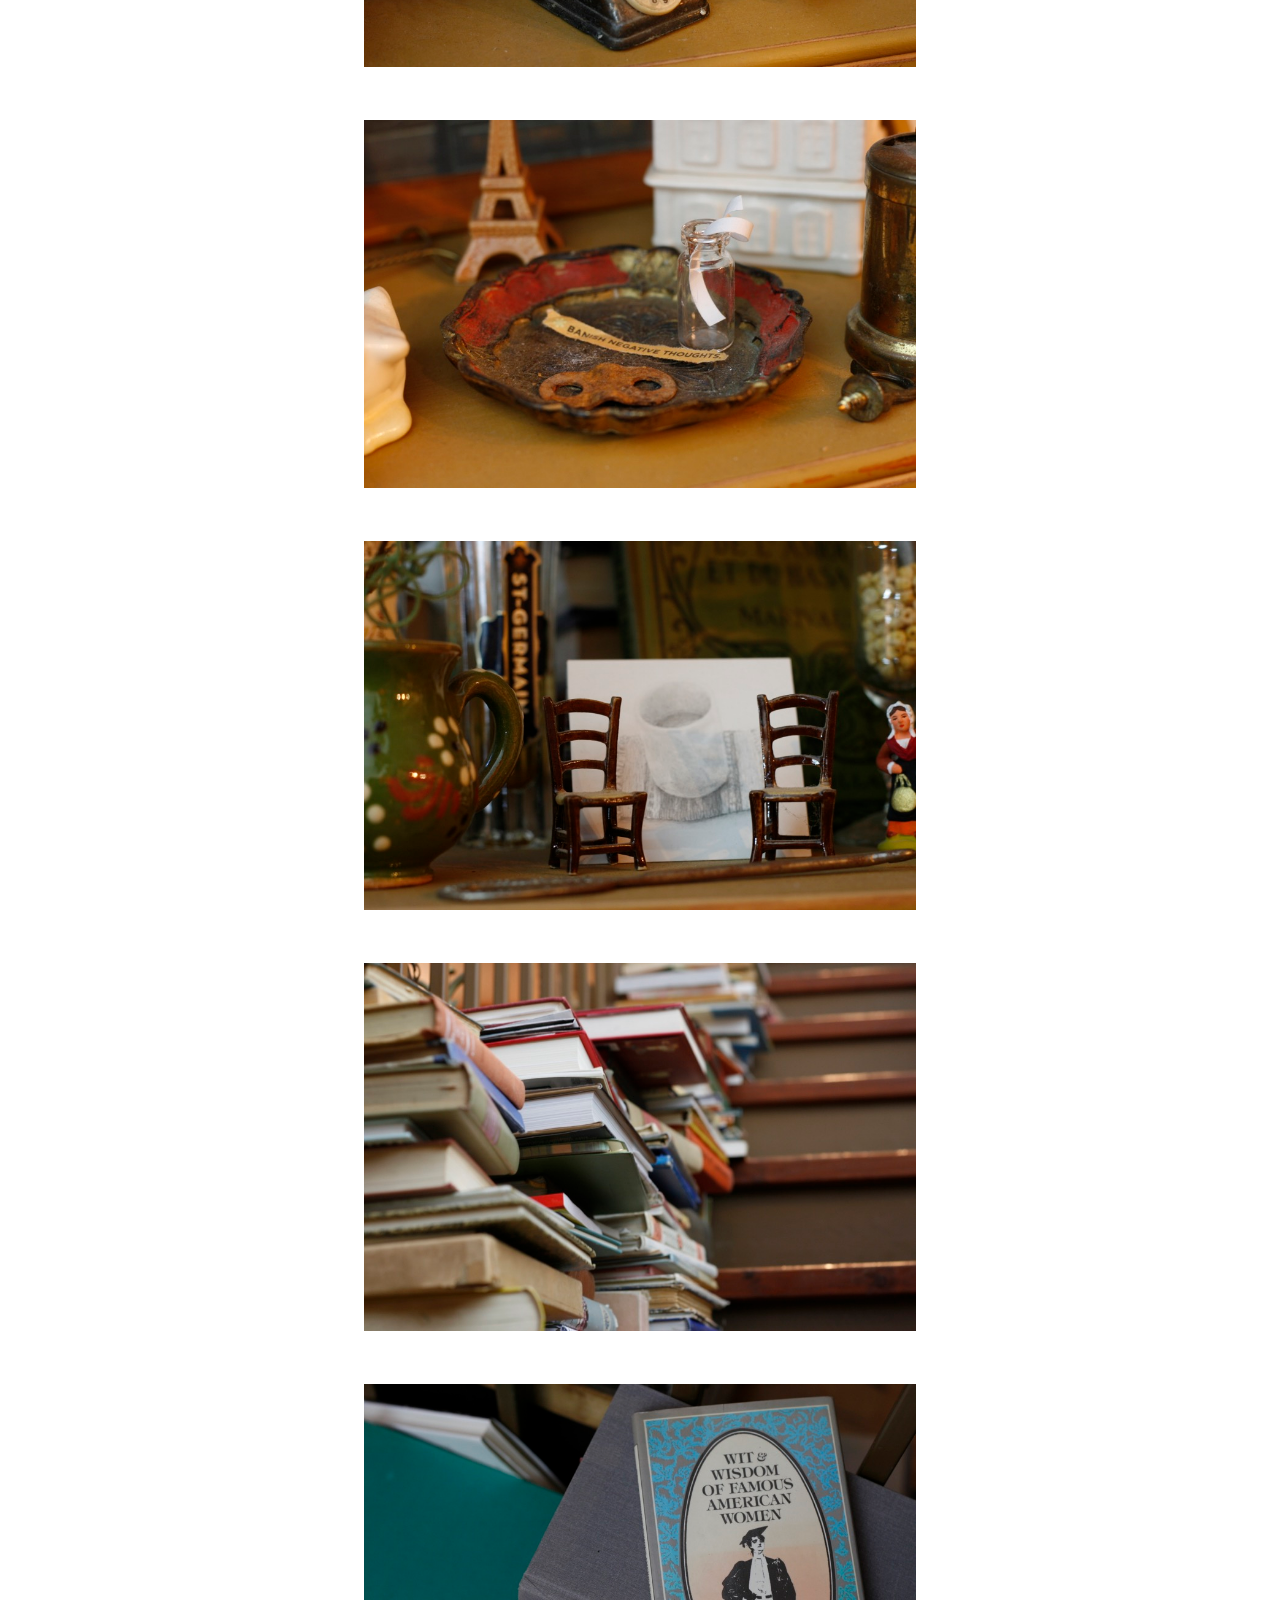
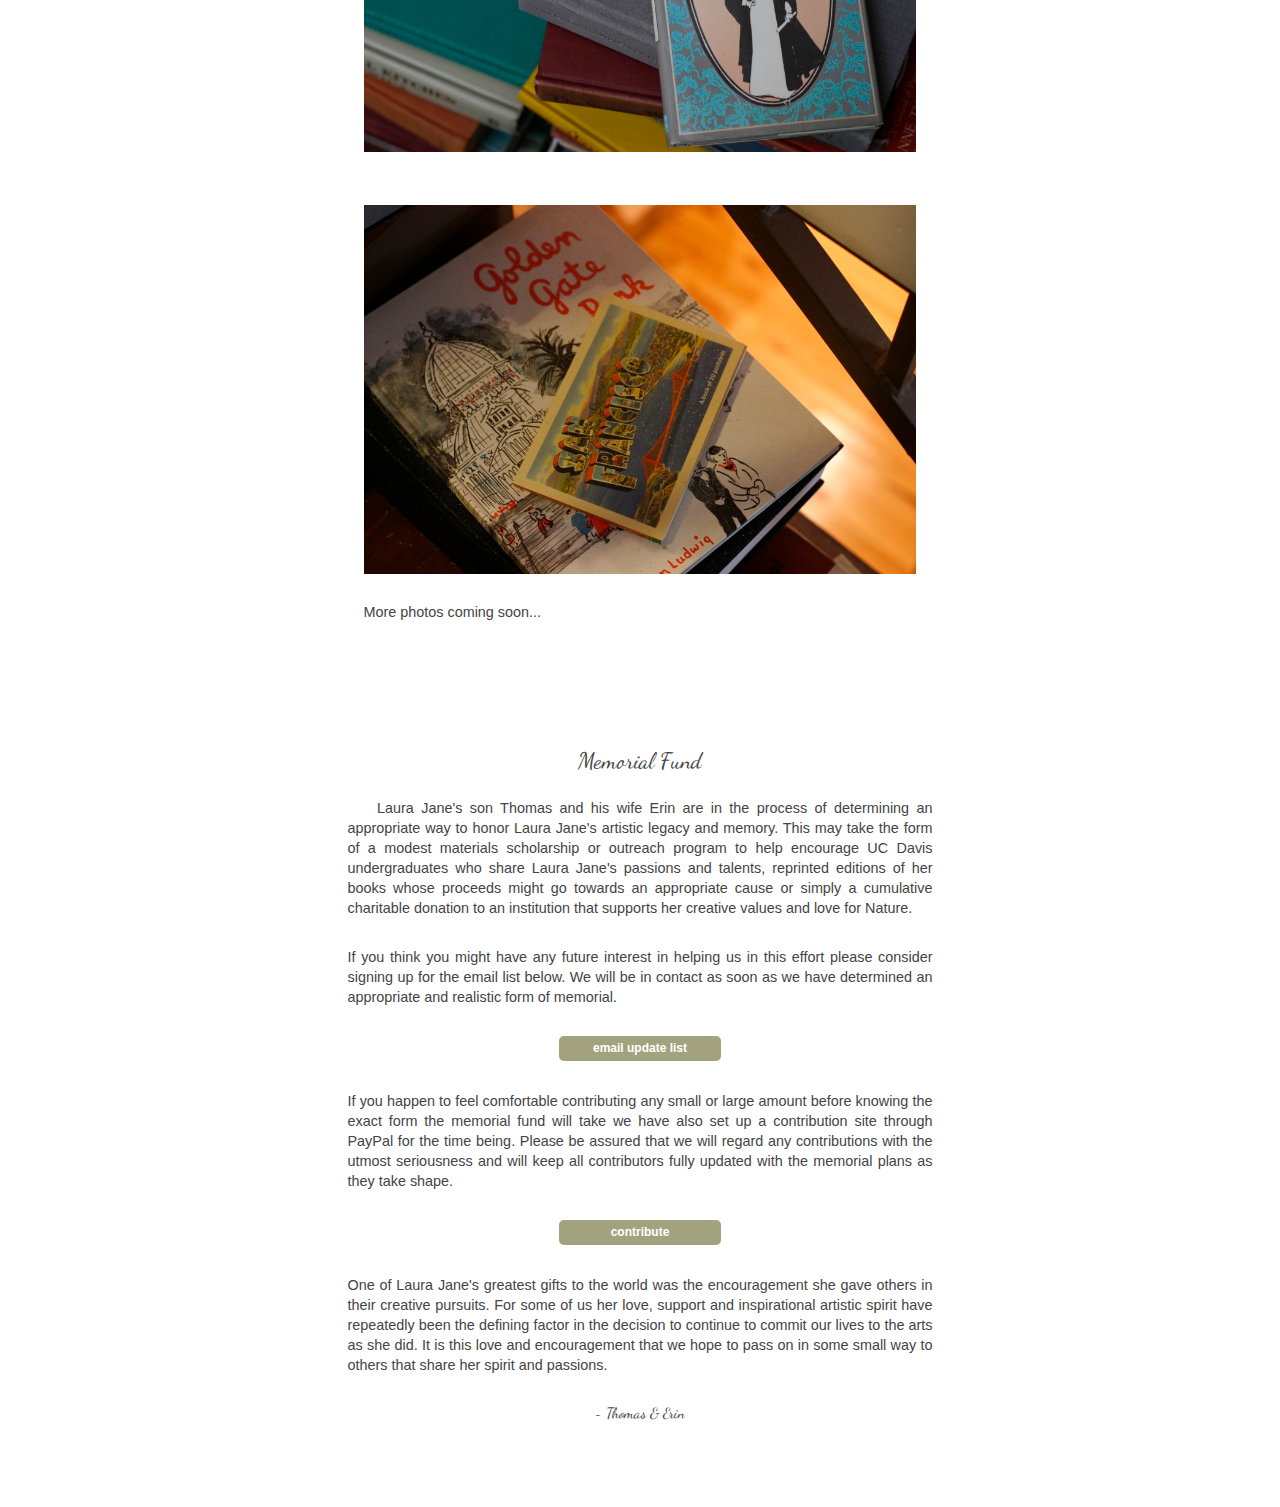
==== commit e2508203: "added thumbnails" ====
--- a/index.html
+++ b/index.html
@@ -94,37 +94,37 @@
 				&nbsp;&nbsp;&nbsp;
 				Below we have posted photos of Laura Jane's home as we work through the task of sorting and documenting all the special moments and works of art we find. More photos will be posted in the coming weeks and her more traditional art and design work will be documented and posted seperately. Please feel free to copy, dowload or print any of these photos in rememberance of her life, work and the magic touch she brough to everywhere she lived and worked.
 			</p>
-			<a target="_blank" href="photos01/00.jpg"><img class="housePhoto" src="photos01/00.jpg"></a>
-			<a target="_blank" href="photos01/01.jpg"><img class="housePhoto" src="photos01/01.jpg"></a>
-			<a target="_blank" href="photos01/02.jpg"><img class="housePhoto" src="photos01/02.jpg"></a>
-			<a target="_blank" href="photos01/03.jpg"><img class="housePhoto" src="photos01/03.jpg"></a>
-			<a target="_blank" href="photos01/04.jpg"><img class="housePhoto" src="photos01/04.jpg"></a>
-			<a target="_blank" href="photos01/05.jpg"><img class="housePhoto" src="photos01/05.jpg"></a>
-			<a target="_blank" href="photos01/06.jpg"><img class="housePhoto" src="photos01/06.jpg"></a>
-			<a target="_blank" href="photos01/07.jpg"><img class="housePhoto" src="photos01/07.jpg"></a>
-			<a target="_blank" href="photos01/08.jpg"><img class="housePhoto" src="photos01/08.jpg"></a>
-			<a target="_blank" href="photos01/09.jpg"><img class="housePhoto" src="photos01/09.jpg"></a>
-			<a target="_blank" href="photos01/10.jpg"><img class="housePhoto" src="photos01/10.jpg"></a>
-			<a target="_blank" href="photos01/11.jpg"><img class="housePhoto" src="photos01/11.jpg"></a>
-			<a target="_blank" href="photos01/12.jpg"><img class="housePhoto" src="photos01/12.jpg"></a>
-			<a target="_blank" href="photos01/13.jpg"><img class="housePhoto" src="photos01/13.jpg"></a>
-			<a target="_blank" href="photos01/14.jpg"><img class="housePhoto" src="photos01/14.jpg"></a>
-			<a target="_blank" href="photos01/15.jpg"><img class="housePhoto" src="photos01/15.jpg"></a>
-			<a target="_blank" href="photos01/16.jpg"><img class="housePhoto" src="photos01/16.jpg"></a>
-			<a target="_blank" href="photos01/17.jpg"><img class="housePhoto" src="photos01/17.jpg"></a>
-			<a target="_blank" href="photos01/18.jpg"><img class="housePhoto" src="photos01/18.jpg"></a>
-			<a target="_blank" href="photos01/19.jpg"><img class="housePhoto" src="photos01/19.jpg"></a>
-			<a target="_blank" href="photos01/20.jpg"><img class="housePhoto" src="photos01/20.jpg"></a>
-			<a target="_blank" href="photos01/21.jpg"><img class="housePhoto" src="photos01/21.jpg"></a>
-			<a target="_blank" href="photos01/22.jpg"><img class="housePhoto" src="photos01/22.jpg"></a>
-			<a target="_blank" href="photos01/23.jpg"><img class="housePhoto" src="photos01/23.jpg"></a>
-			<a target="_blank" href="photos01/24.jpg"><img class="housePhoto" src="photos01/24.jpg"></a>
-			<a target="_blank" href="photos01/25.jpg"><img class="housePhoto" src="photos01/25.jpg"></a>
-			<a target="_blank" href="photos01/26.jpg"><img class="housePhoto" src="photos01/26.jpg"></a>
-			<a target="_blank" href="photos01/27.jpg"><img class="housePhoto" src="photos01/27.jpg"></a>
-			<a target="_blank" href="photos01/28.jpg"><img class="housePhoto" src="photos01/28.jpg"></a>
-			<a target="_blank" href="photos01/29.jpg"><img class="housePhoto" src="photos01/29.jpg"></a>
-			<a target="_blank" href="photos01/30.jpg"><img class="housePhoto" src="photos01/30.jpg"></a>
+			<a target="_blank" href="photos01/00.jpg"><img class="housePhoto" src="photosThumbs01/00.jpg"></a>
+			<a target="_blank" href="photos01/01.jpg"><img class="housePhoto" src="photosThumbs01/01.jpg"></a>
+			<a target="_blank" href="photos01/02.jpg"><img class="housePhoto" src="photosThumbs01/02.jpg"></a>
+			<a target="_blank" href="photos01/03.jpg"><img class="housePhoto" src="photosThumbs01/03.jpg"></a>
+			<a target="_blank" href="photos01/04.jpg"><img class="housePhoto" src="photosThumbs01/04.jpg"></a>
+			<a target="_blank" href="photos01/05.jpg"><img class="housePhoto" src="photosThumbs01/05.jpg"></a>
+			<a target="_blank" href="photos01/06.jpg"><img class="housePhoto" src="photosThumbs01/06.jpg"></a>
+			<a target="_blank" href="photos01/07.jpg"><img class="housePhoto" src="photosThumbs01/07.jpg"></a>
+			<a target="_blank" href="photos01/08.jpg"><img class="housePhoto" src="photosThumbs01/08.jpg"></a>
+			<a target="_blank" href="photos01/09.jpg"><img class="housePhoto" src="photosThumbs01/09.jpg"></a>
+			<a target="_blank" href="photos01/10.jpg"><img class="housePhoto" src="photosThumbs01/10.jpg"></a>
+			<a target="_blank" href="photos01/11.jpg"><img class="housePhoto" src="photosThumbs01/11.jpg"></a>
+			<a target="_blank" href="photos01/12.jpg"><img class="housePhoto" src="photosThumbs01/12.jpg"></a>
+			<a target="_blank" href="photos01/13.jpg"><img class="housePhoto" src="photosThumbs01/13.jpg"></a>
+			<a target="_blank" href="photos01/14.jpg"><img class="housePhoto" src="photosThumbs01/14.jpg"></a>
+			<a target="_blank" href="photos01/15.jpg"><img class="housePhoto" src="photosThumbs01/15.jpg"></a>
+			<a target="_blank" href="photos01/16.jpg"><img class="housePhoto" src="photosThumbs01/16.jpg"></a>
+			<a target="_blank" href="photos01/17.jpg"><img class="housePhoto" src="photosThumbs01/17.jpg"></a>
+			<a target="_blank" href="photos01/18.jpg"><img class="housePhoto" src="photosThumbs01/18.jpg"></a>
+			<a target="_blank" href="photos01/19.jpg"><img class="housePhoto" src="photosThumbs01/19.jpg"></a>
+			<a target="_blank" href="photos01/20.jpg"><img class="housePhoto" src="photosThumbs01/20.jpg"></a>
+			<a target="_blank" href="photos01/21.jpg"><img class="housePhoto" src="photosThumbs01/21.jpg"></a>
+			<a target="_blank" href="photos01/22.jpg"><img class="housePhoto" src="photosThumbs01/22.jpg"></a>
+			<a target="_blank" href="photos01/23.jpg"><img class="housePhoto" src="photosThumbs01/23.jpg"></a>
+			<a target="_blank" href="photos01/24.jpg"><img class="housePhoto" src="photosThumbs01/24.jpg"></a>
+			<a target="_blank" href="photos01/25.jpg"><img class="housePhoto" src="photosThumbs01/25.jpg"></a>
+			<a target="_blank" href="photos01/26.jpg"><img class="housePhoto" src="photosThumbs01/26.jpg"></a>
+			<a target="_blank" href="photos01/27.jpg"><img class="housePhoto" src="photosThumbs01/27.jpg"></a>
+			<a target="_blank" href="photos01/28.jpg"><img class="housePhoto" src="photosThumbs01/28.jpg"></a>
+			<a target="_blank" href="photos01/29.jpg"><img class="housePhoto" src="photosThumbs01/29.jpg"></a>
+			<a target="_blank" href="photos01/30.jpg"><img class="housePhoto" src="photosThumbs01/30.jpg"></a>
 			<p class="p-normal">
 				&nbsp;&nbsp;&nbsp;
 				More photos coming soon...
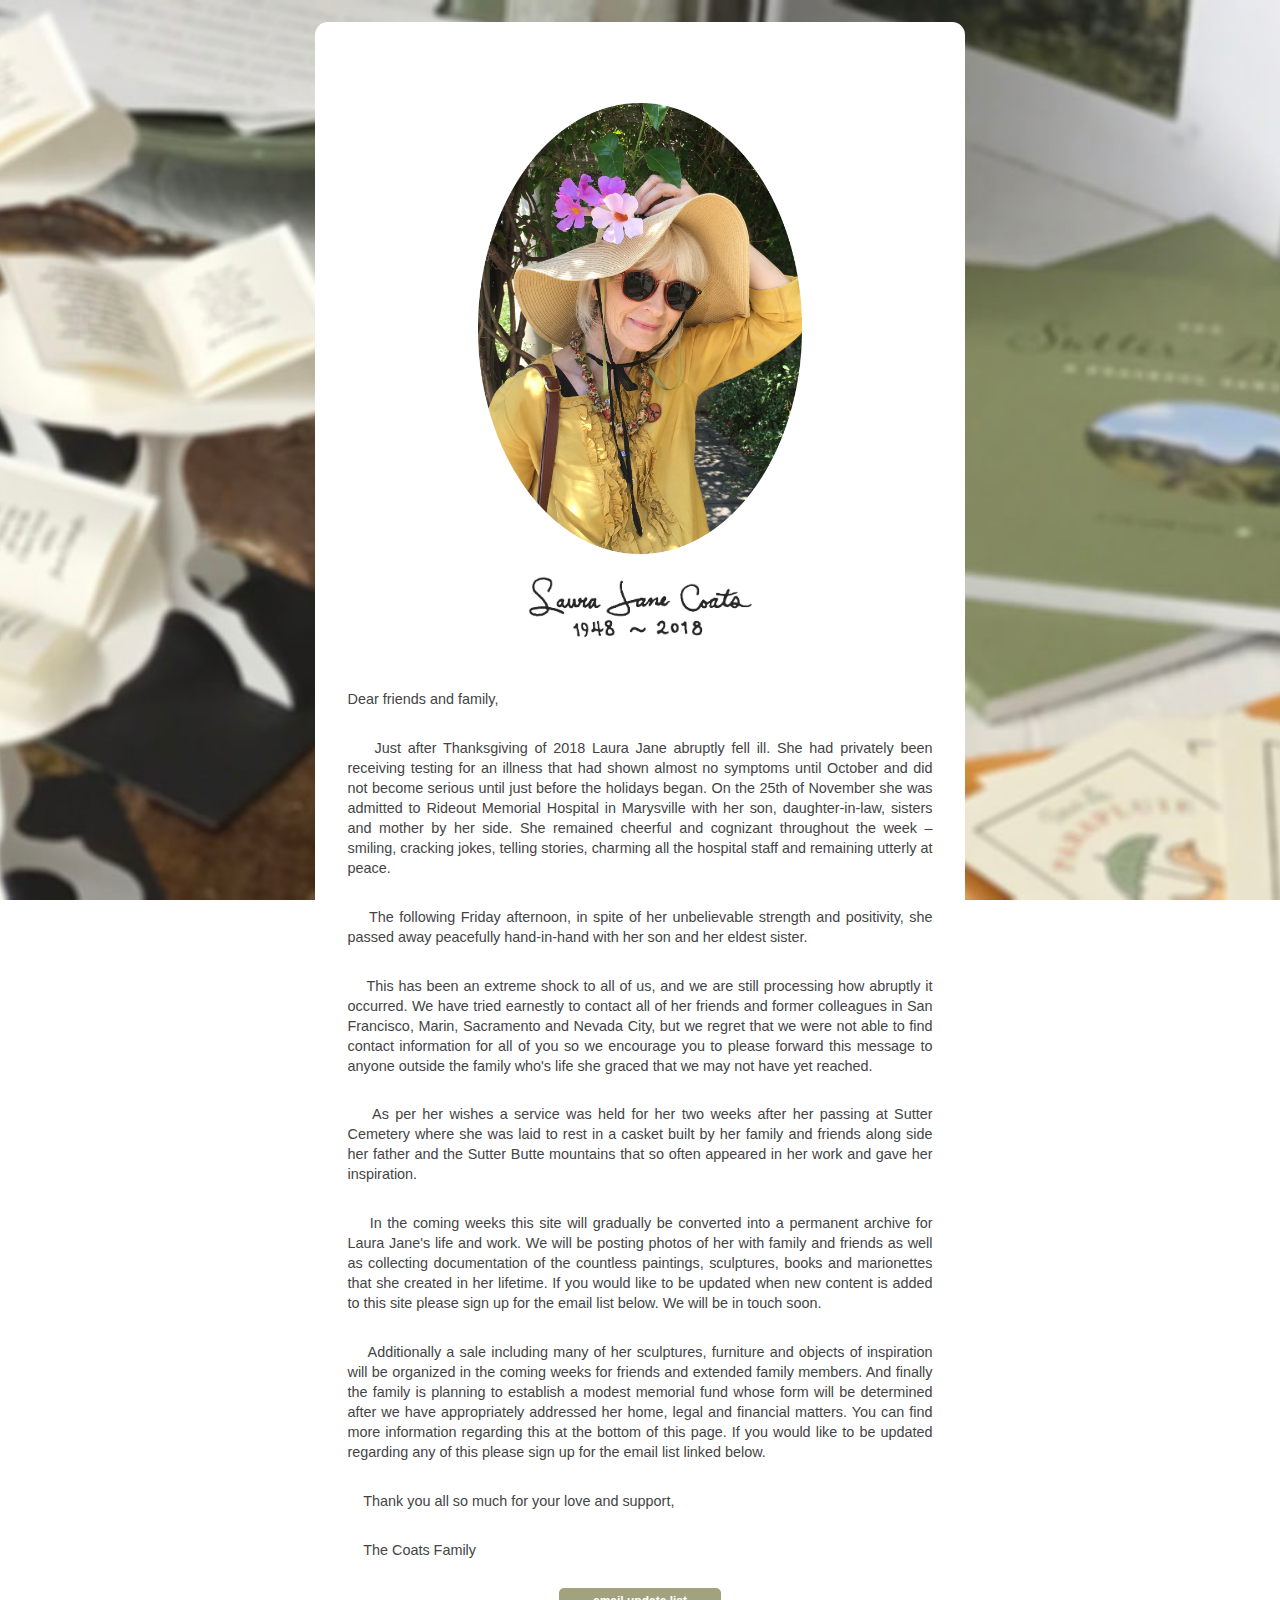
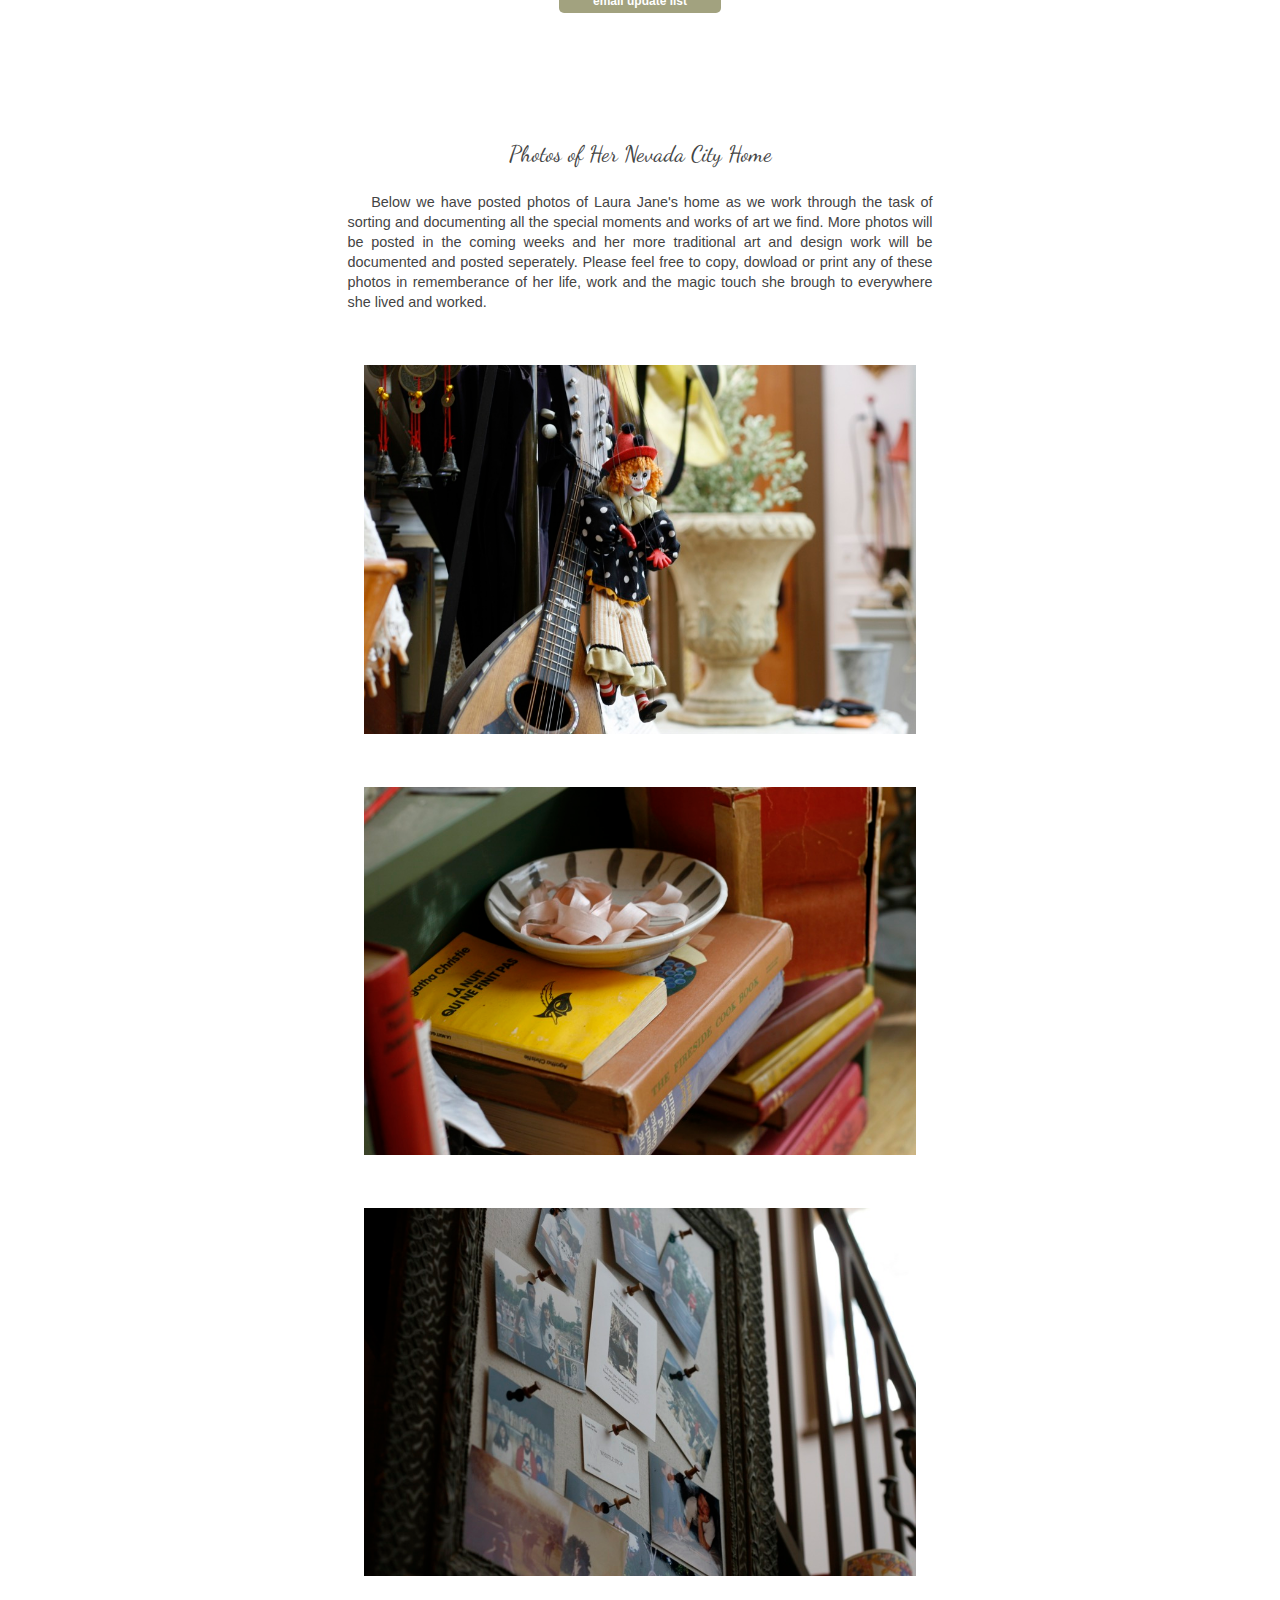
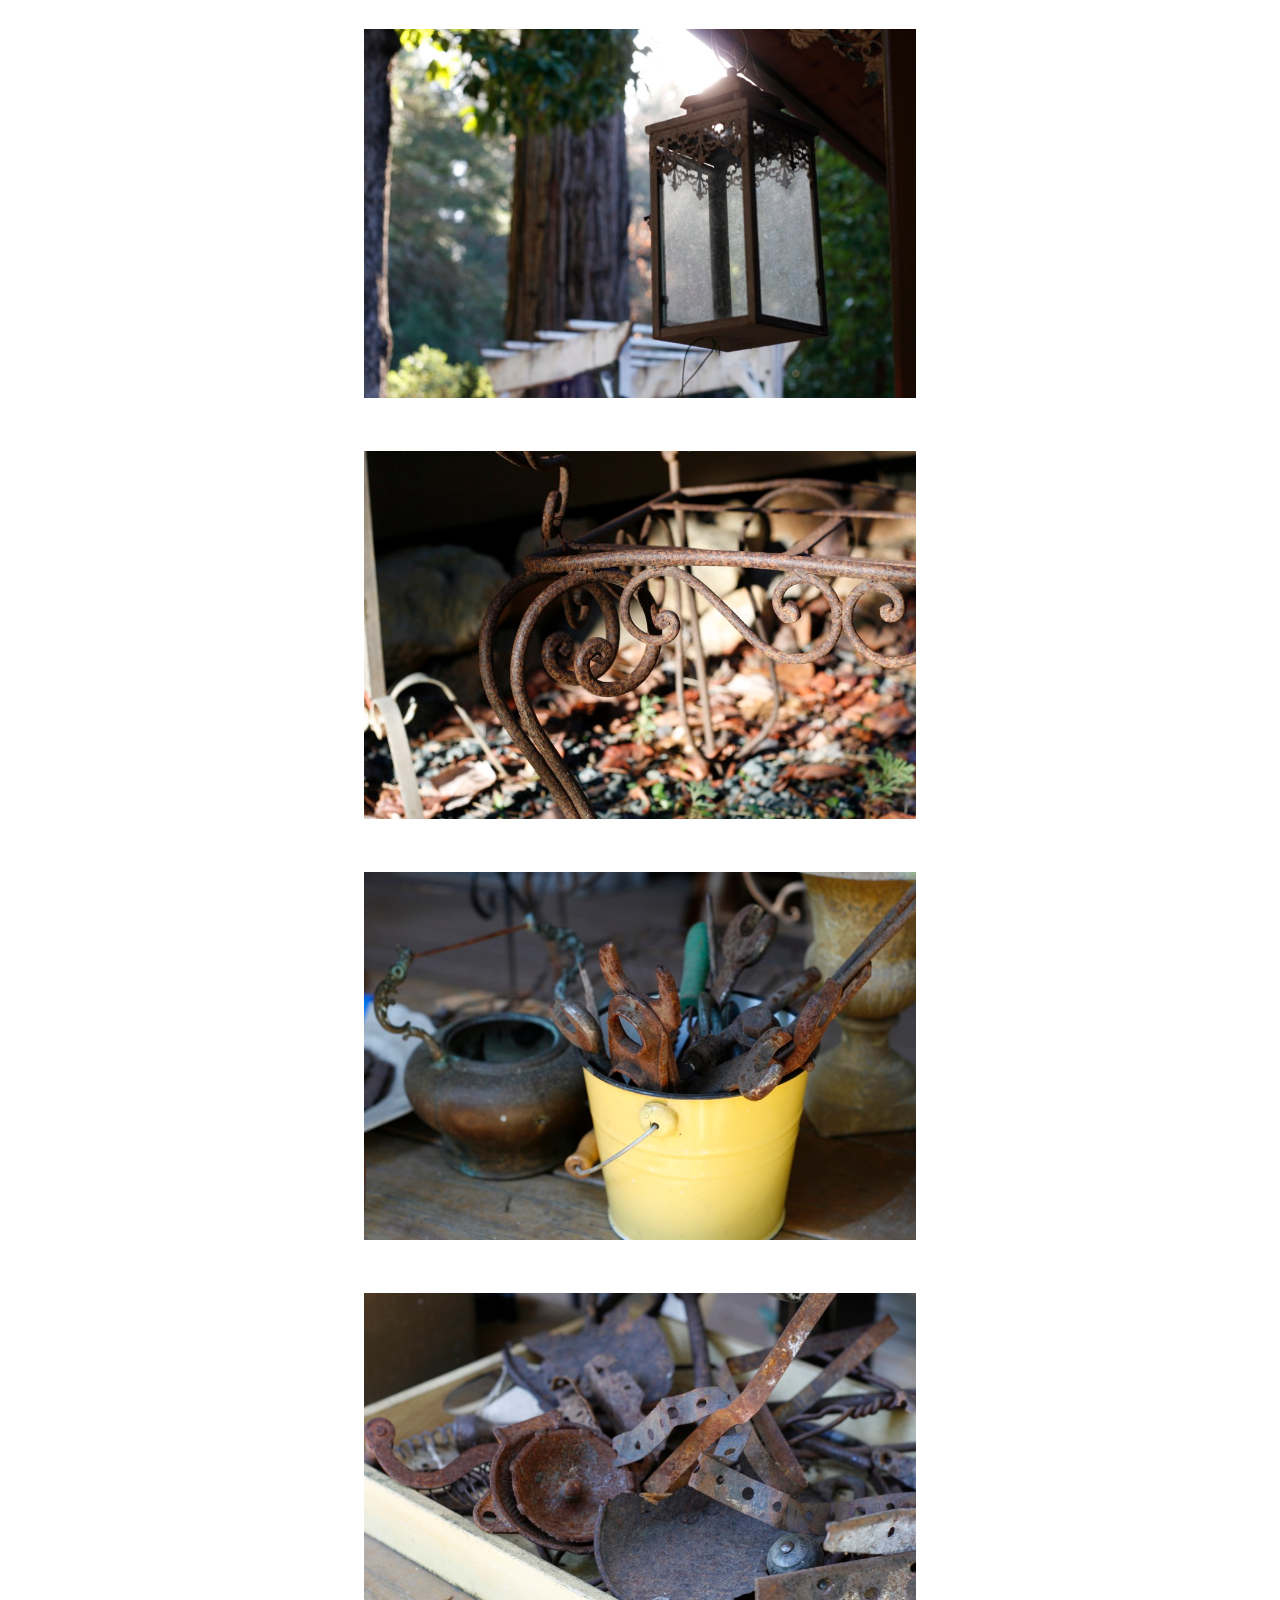
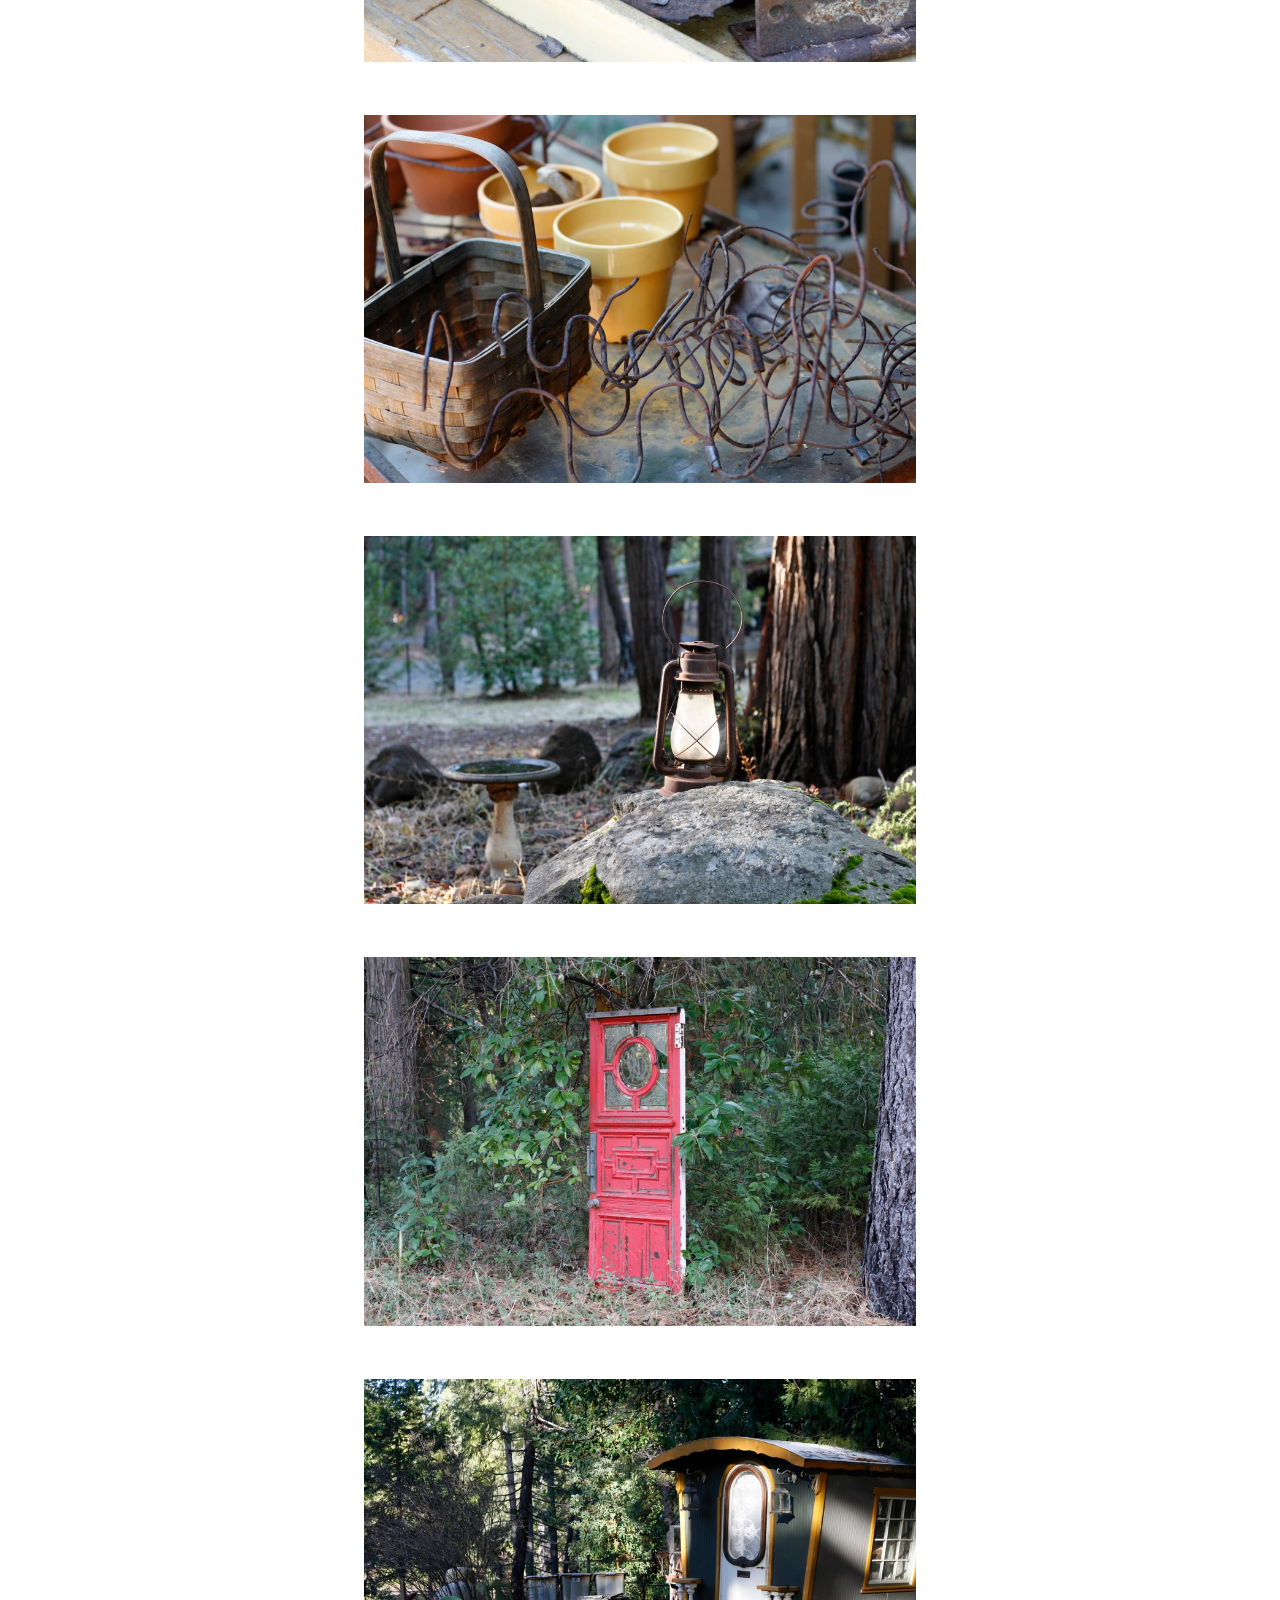
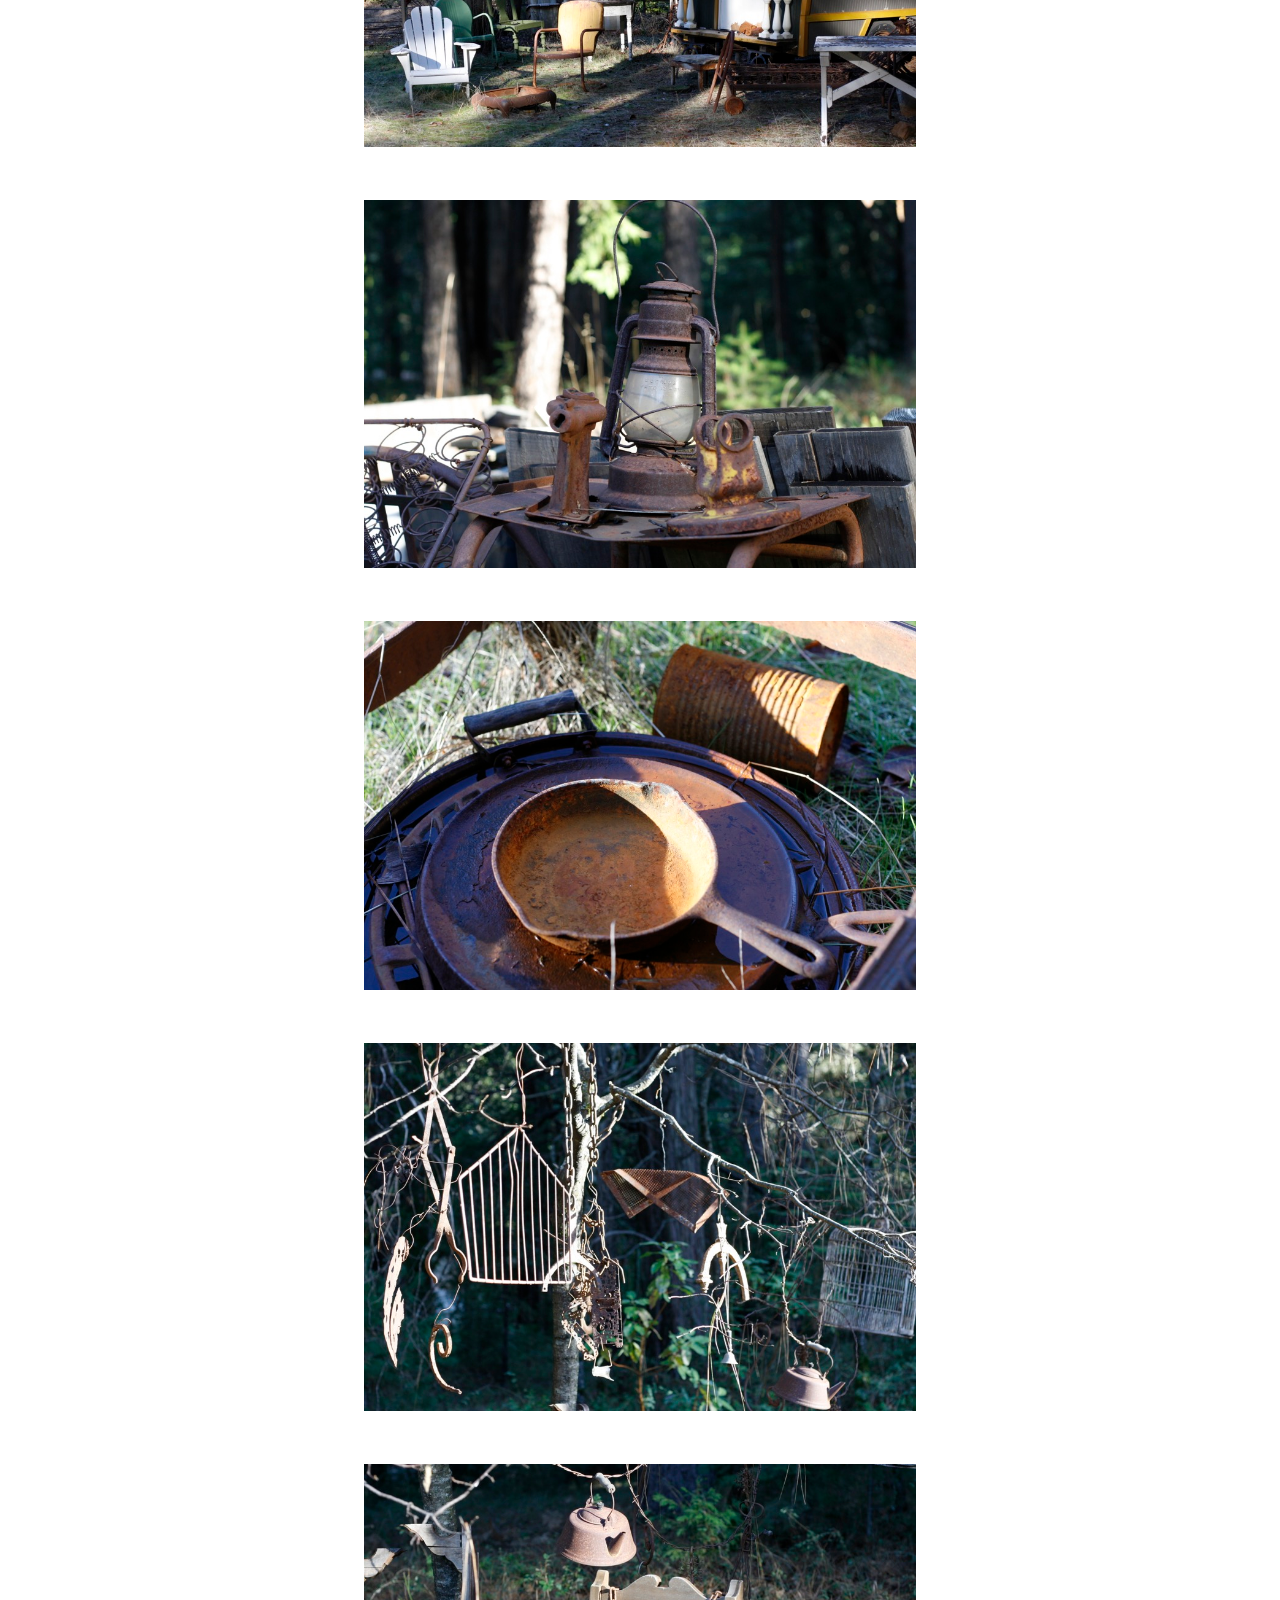
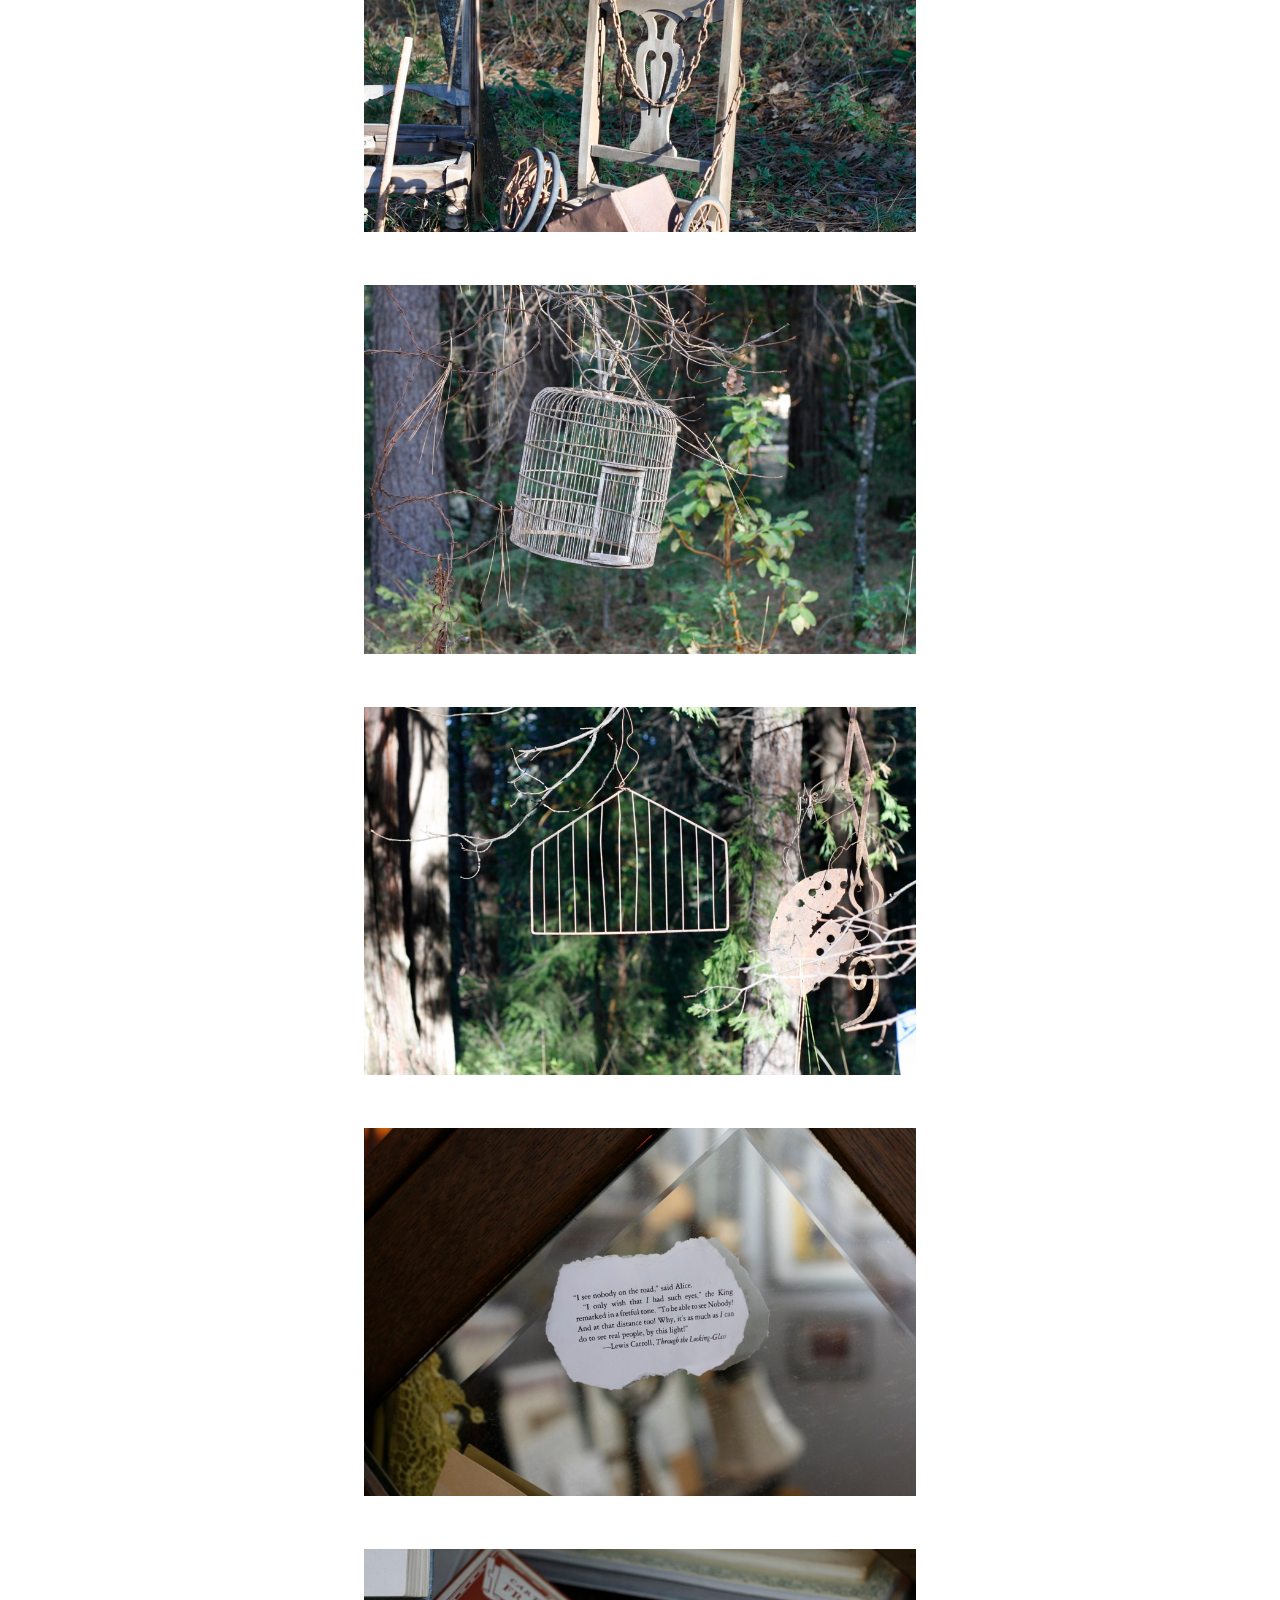
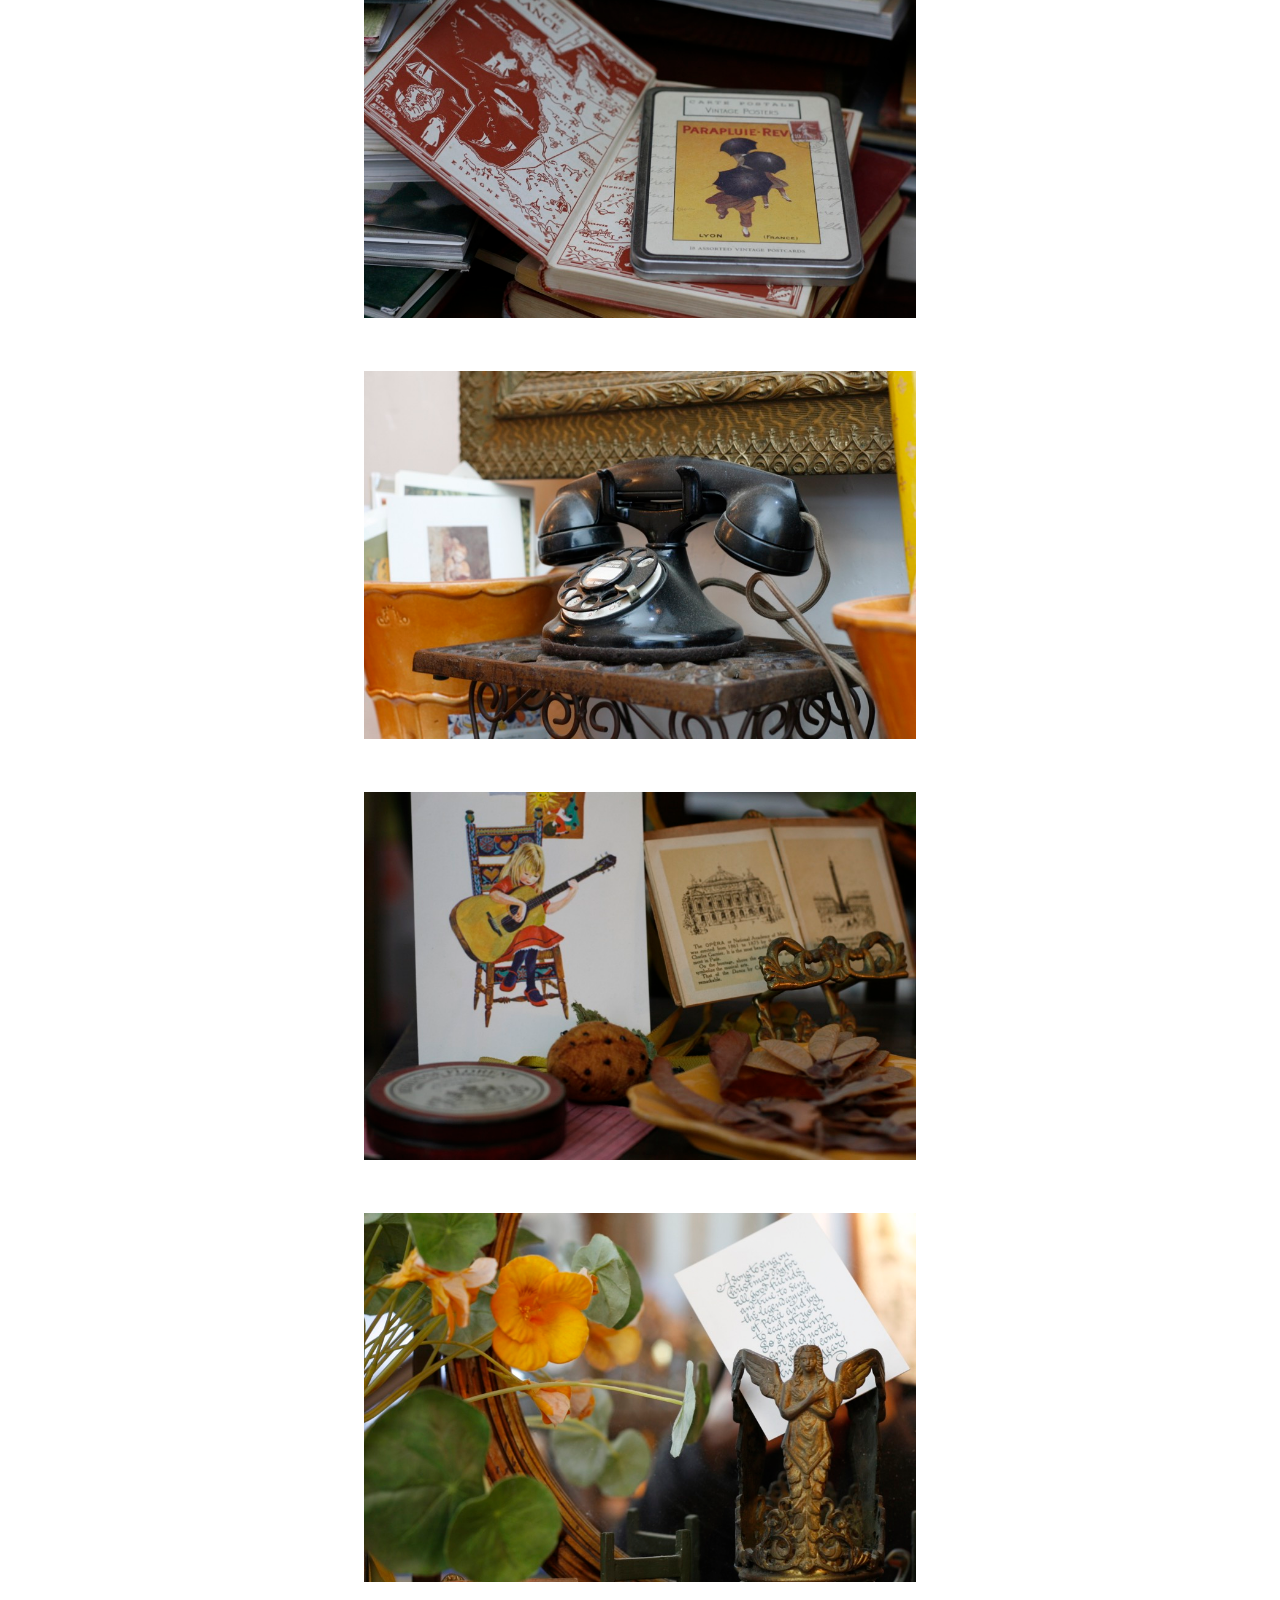
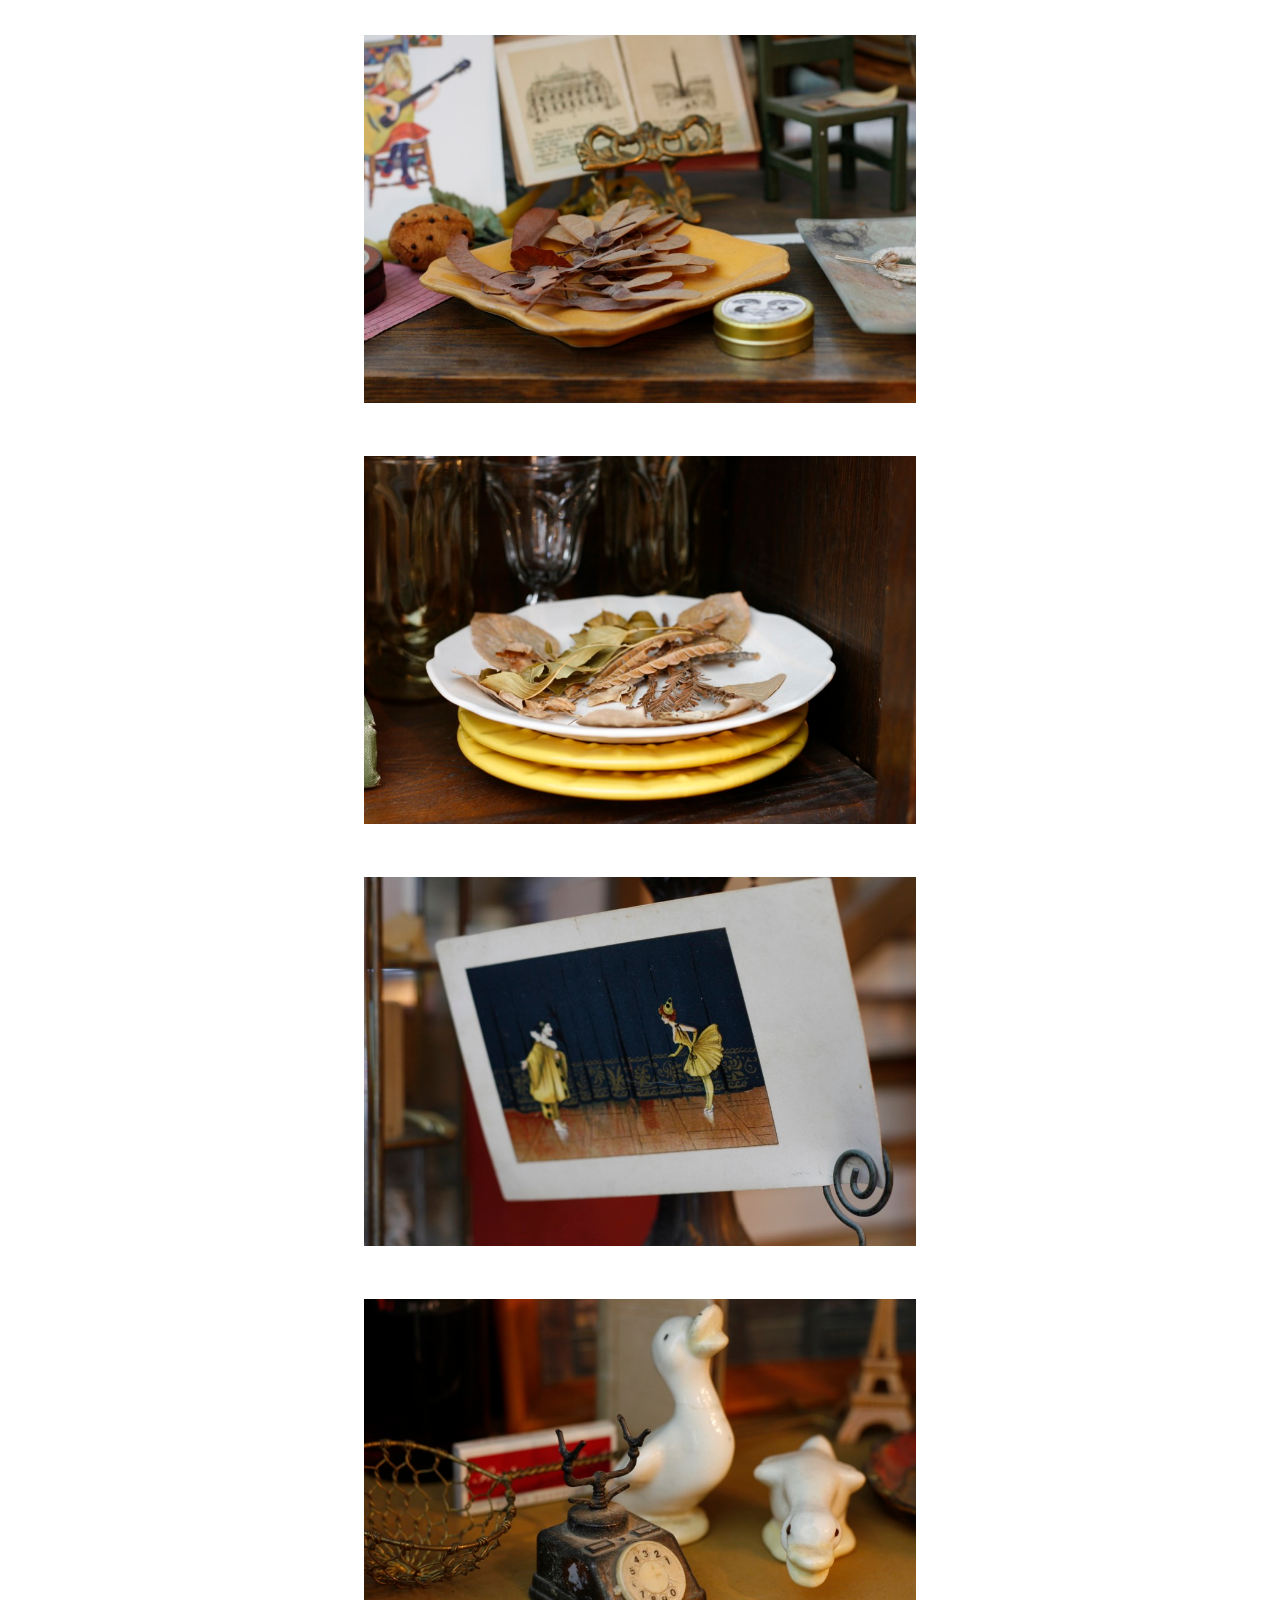
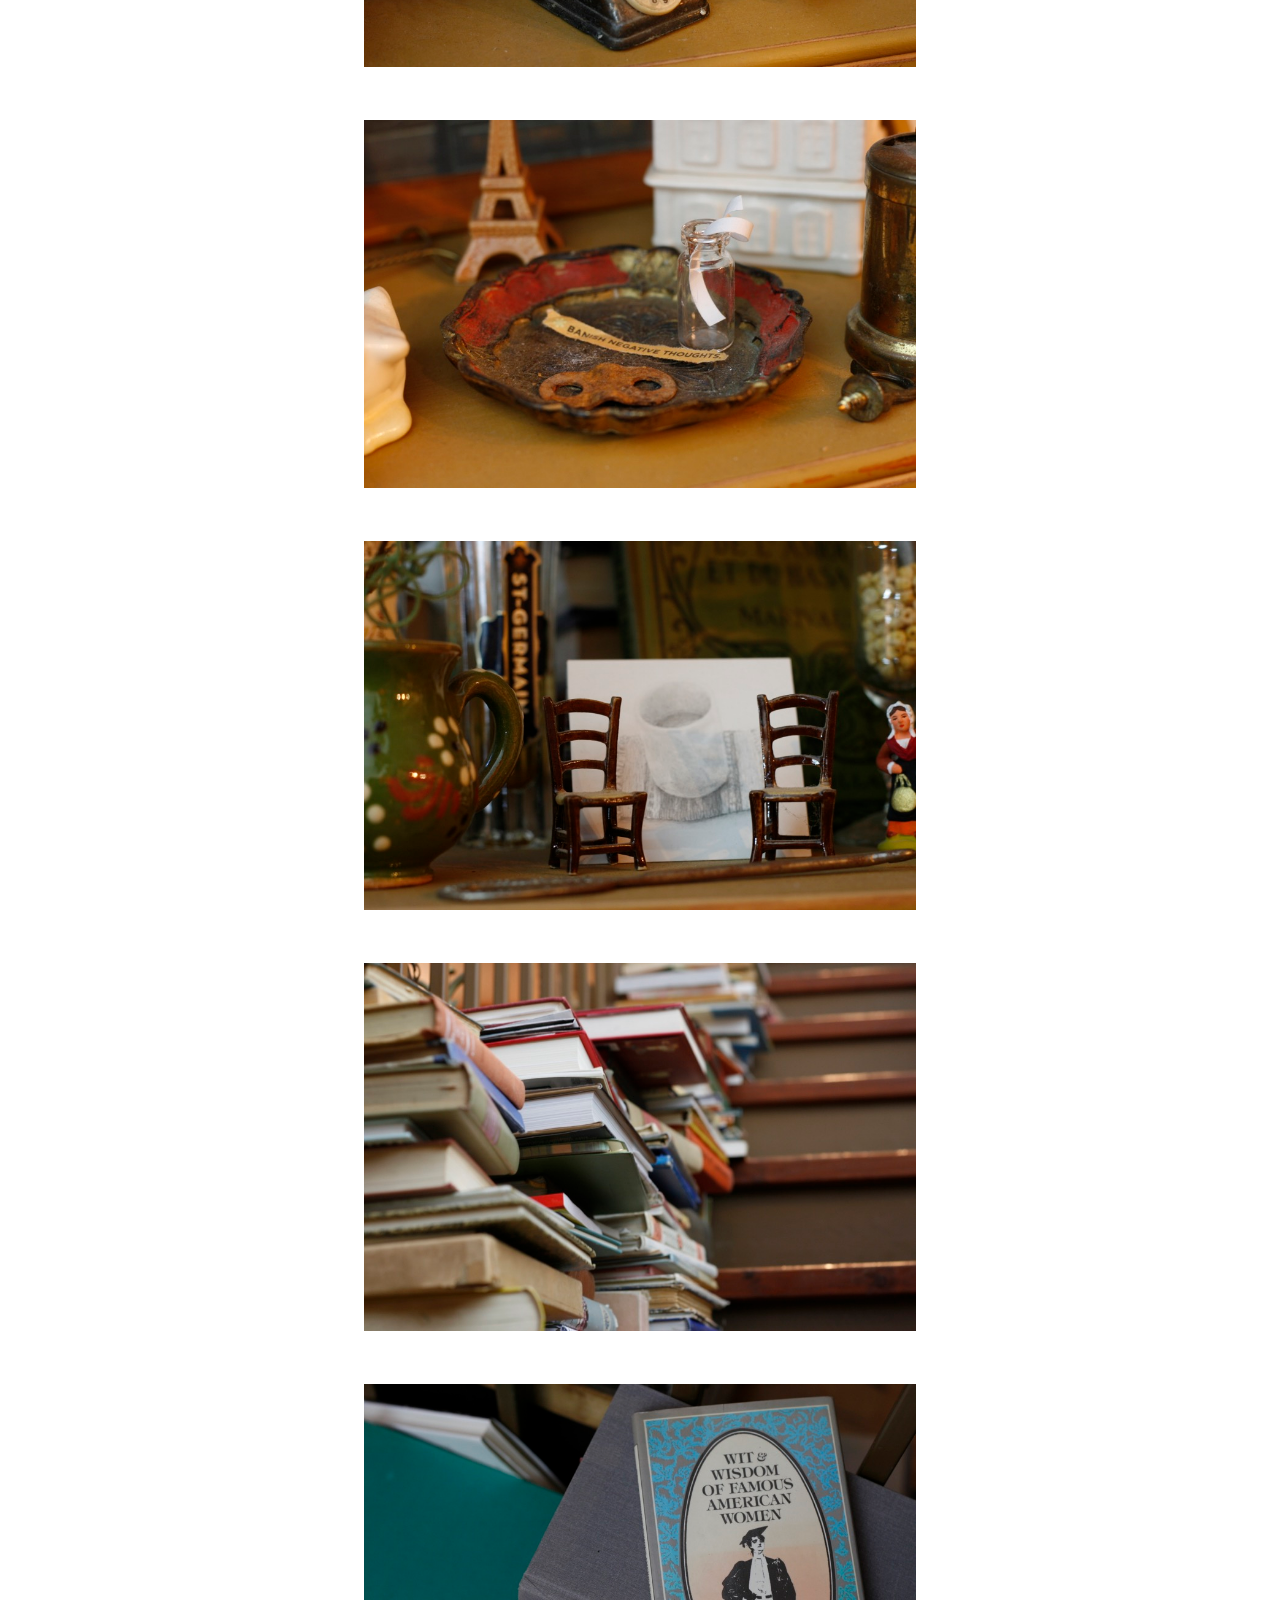
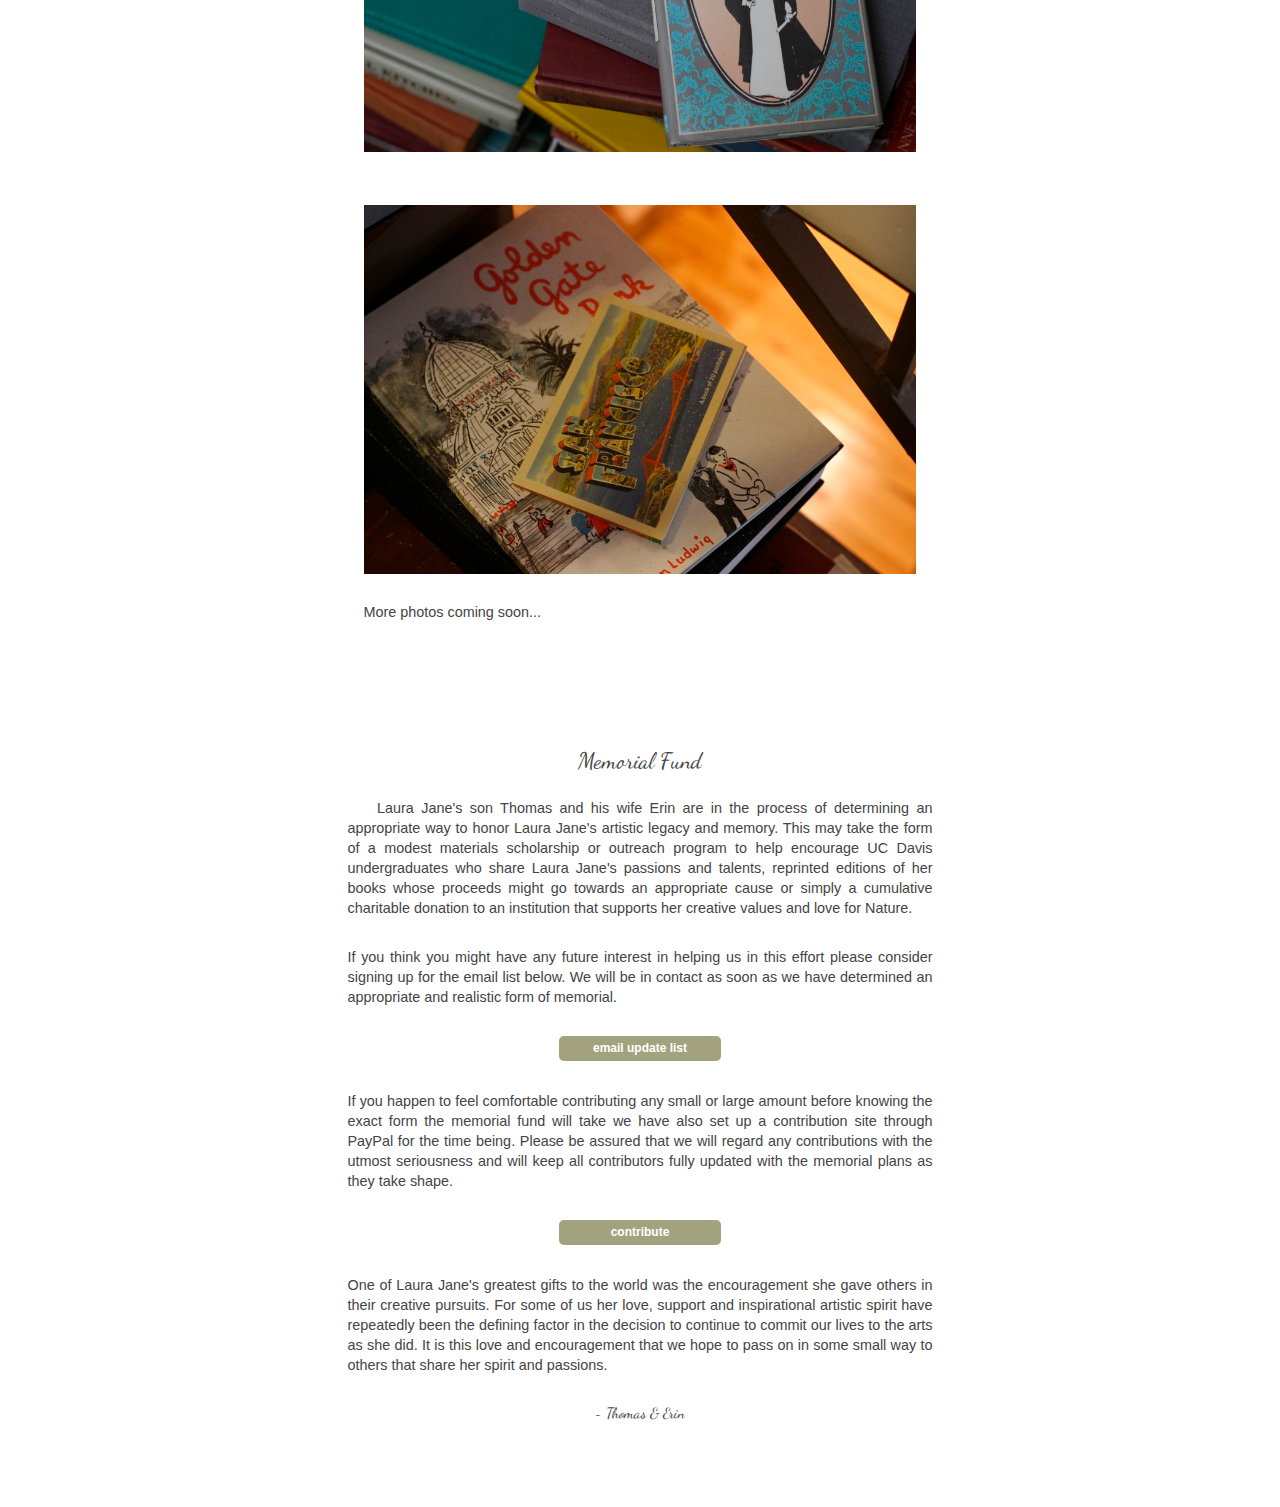
==== commit a502fb87: "added mom photo thumb" ====
--- a/index.html
+++ b/index.html
@@ -13,7 +13,7 @@
 	<body>
 		<div class="container-01">
 			<a target="new" href="mom01.JPG">
-				<img id="img-01" src="laura_jane_coats_3.jpg"> 
+				<img id="img-01" src="laura_jane_coats_3thumb.jpg"> 
 			</a>
 			<div id="title-01">
 <!-- 
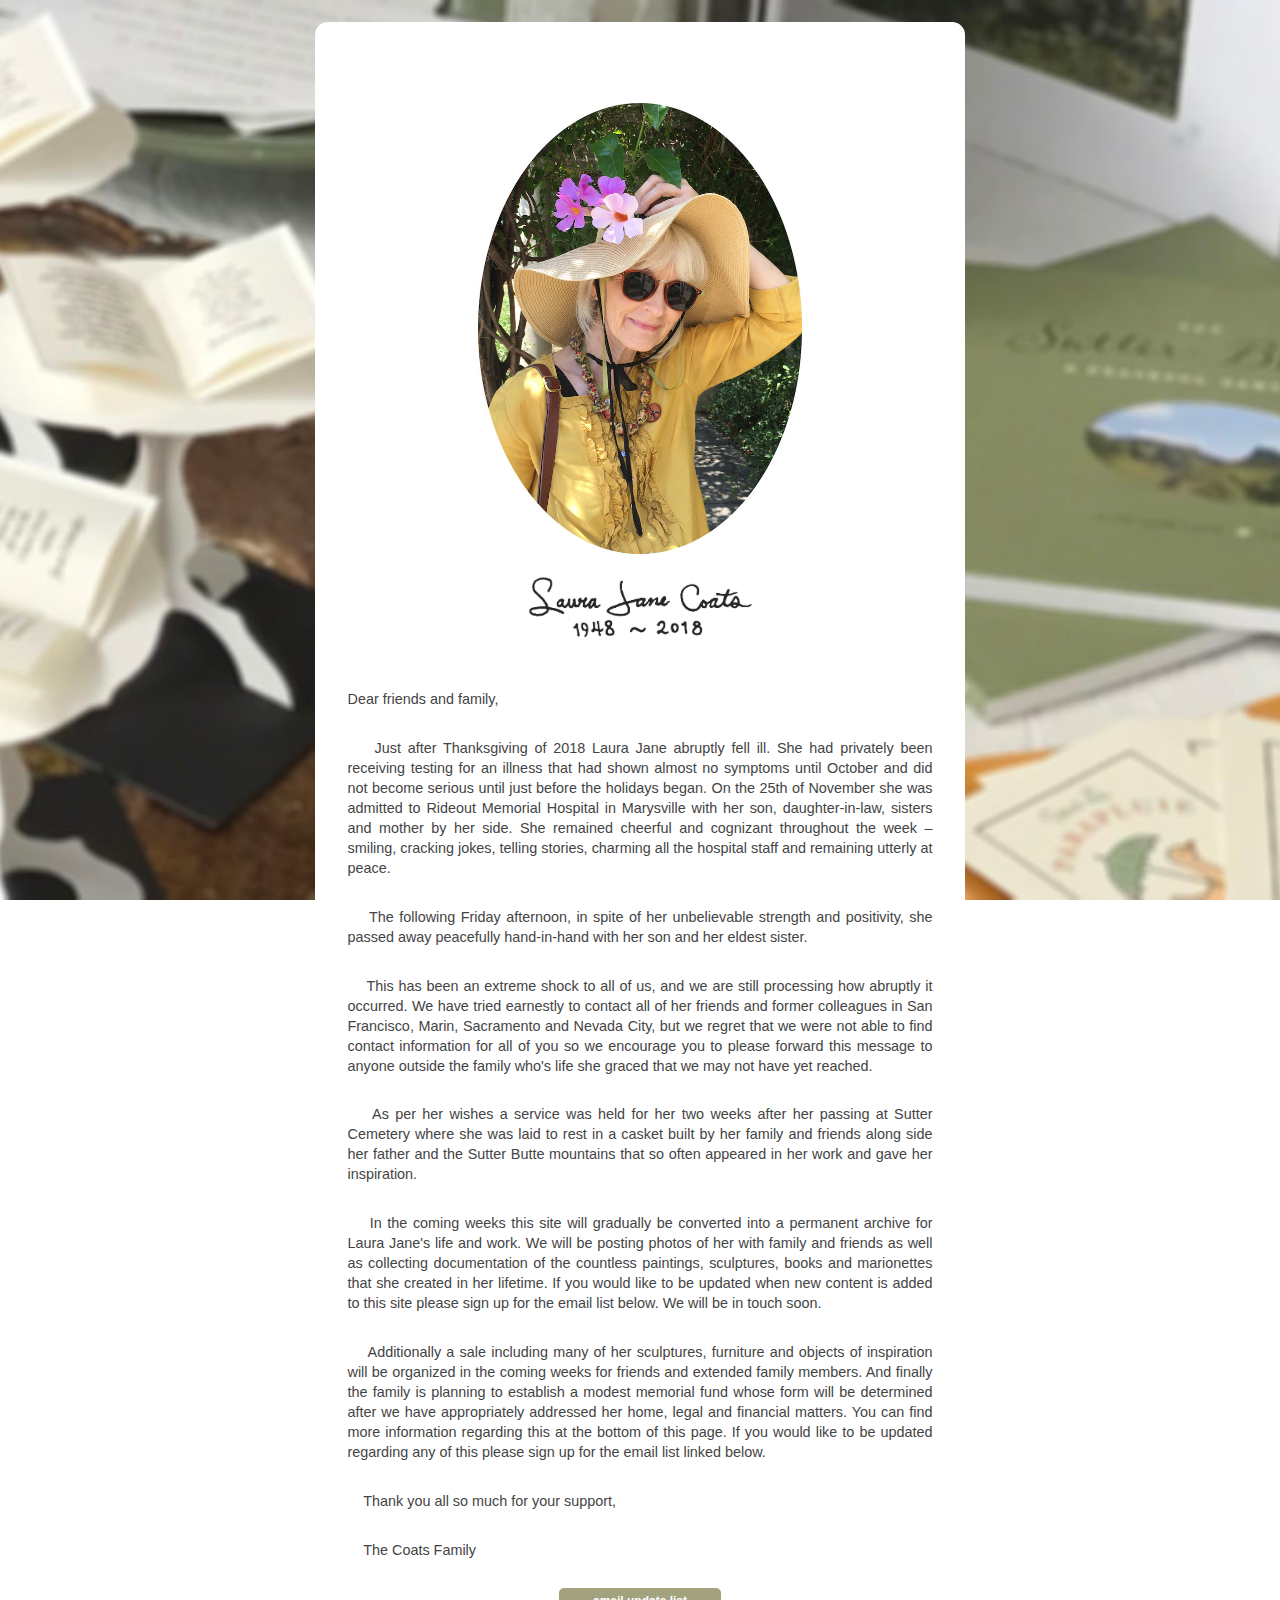
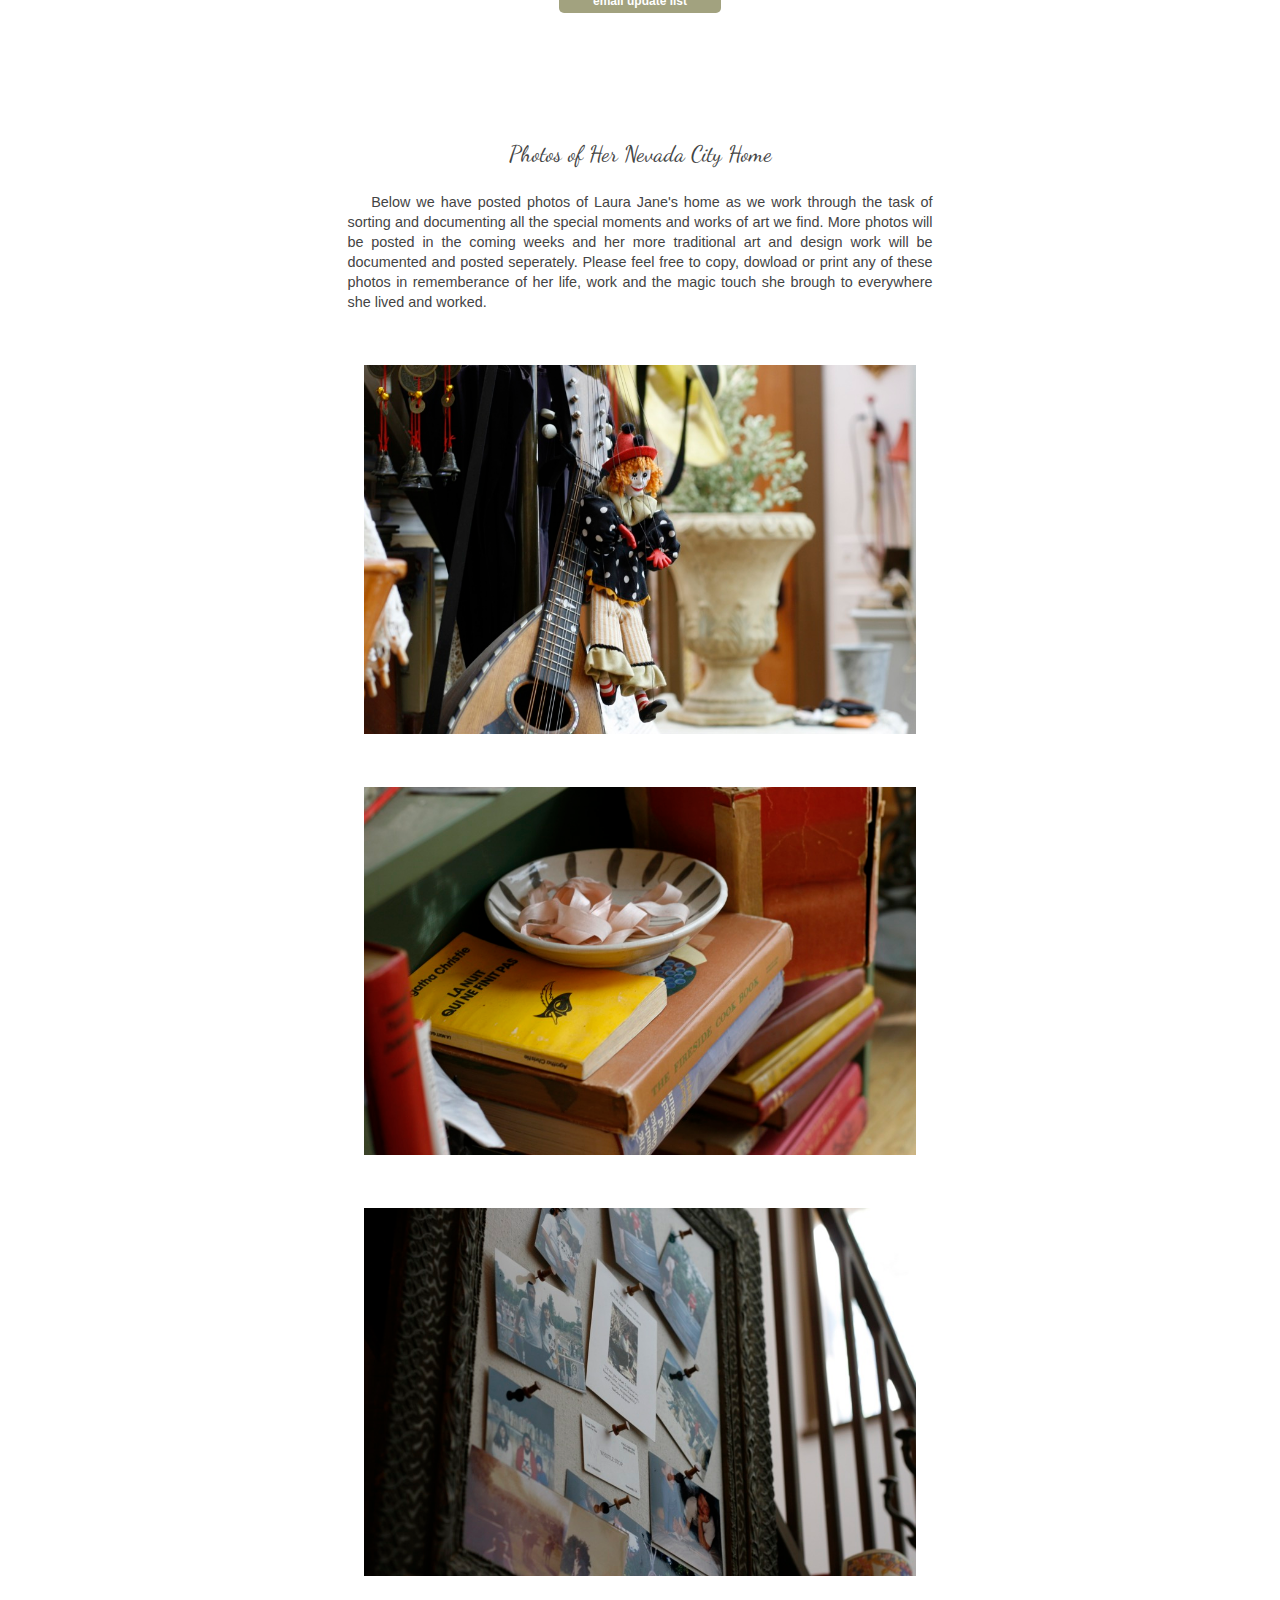
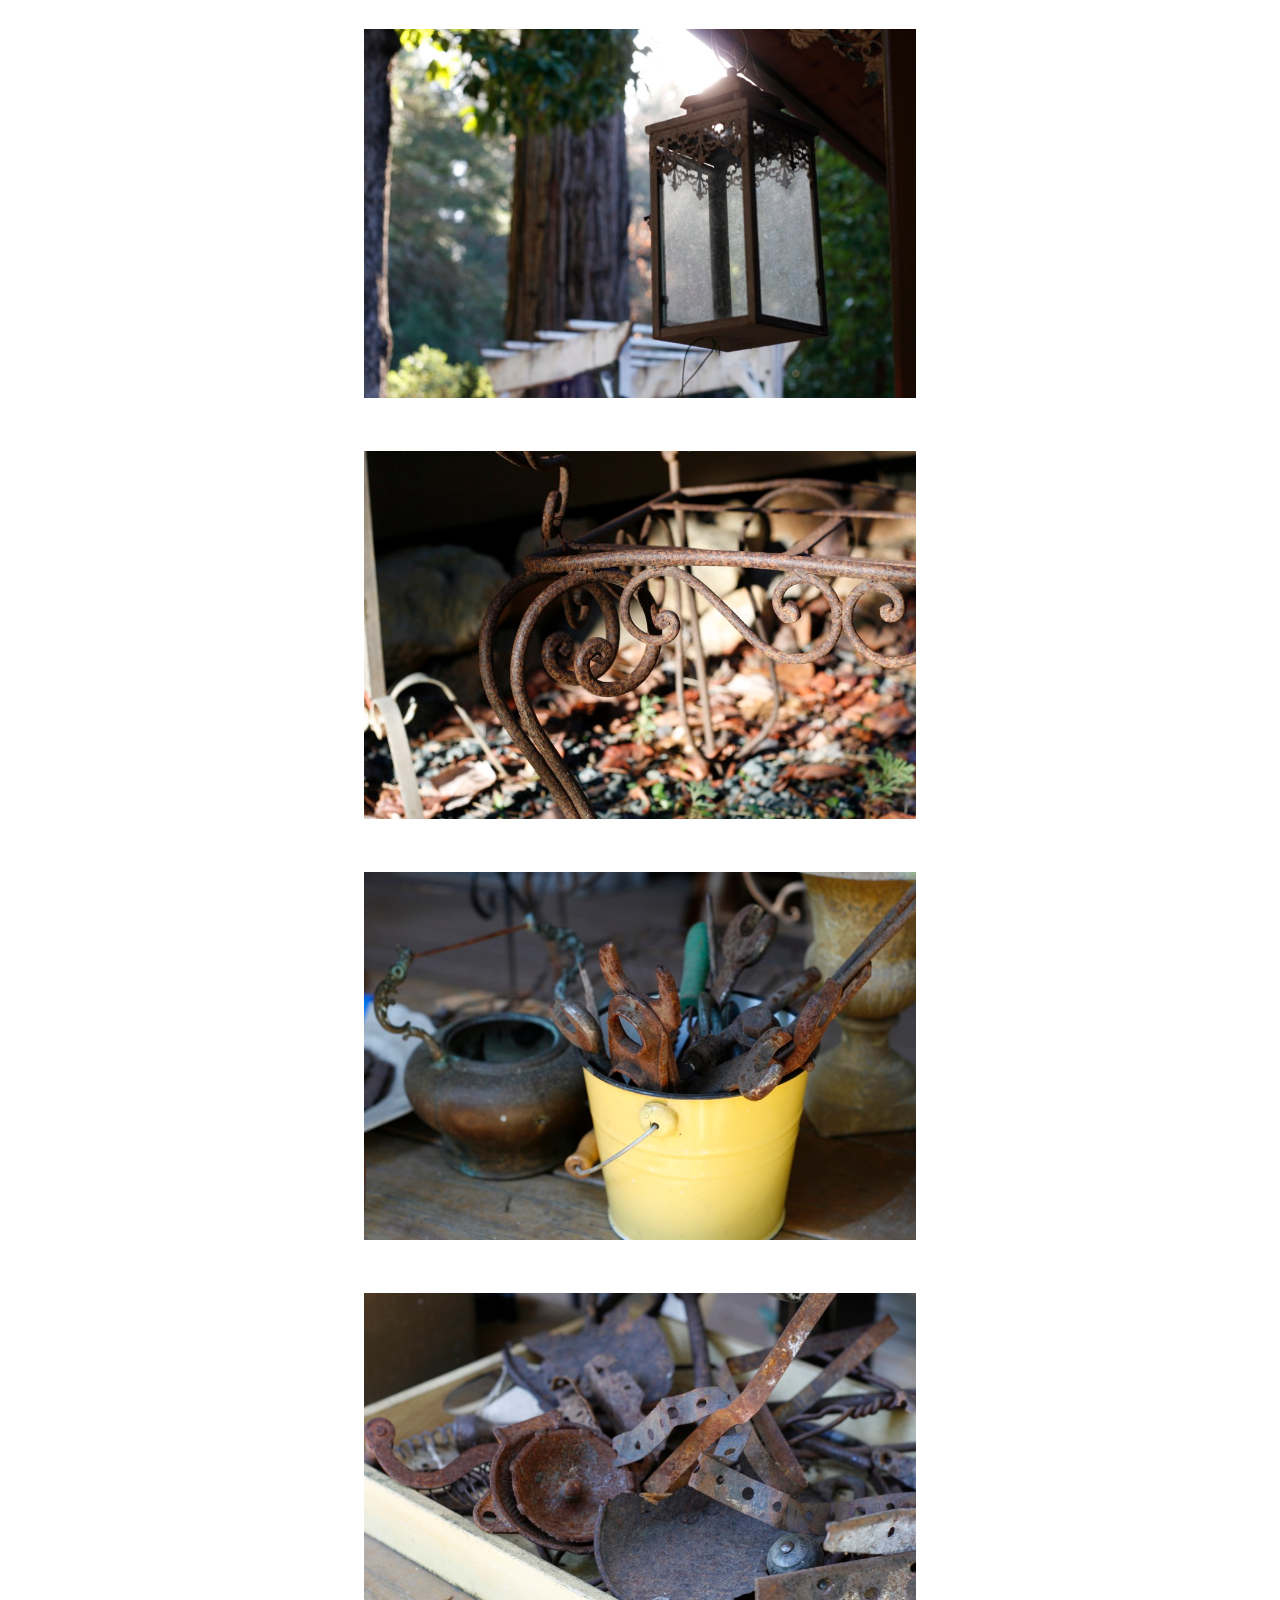
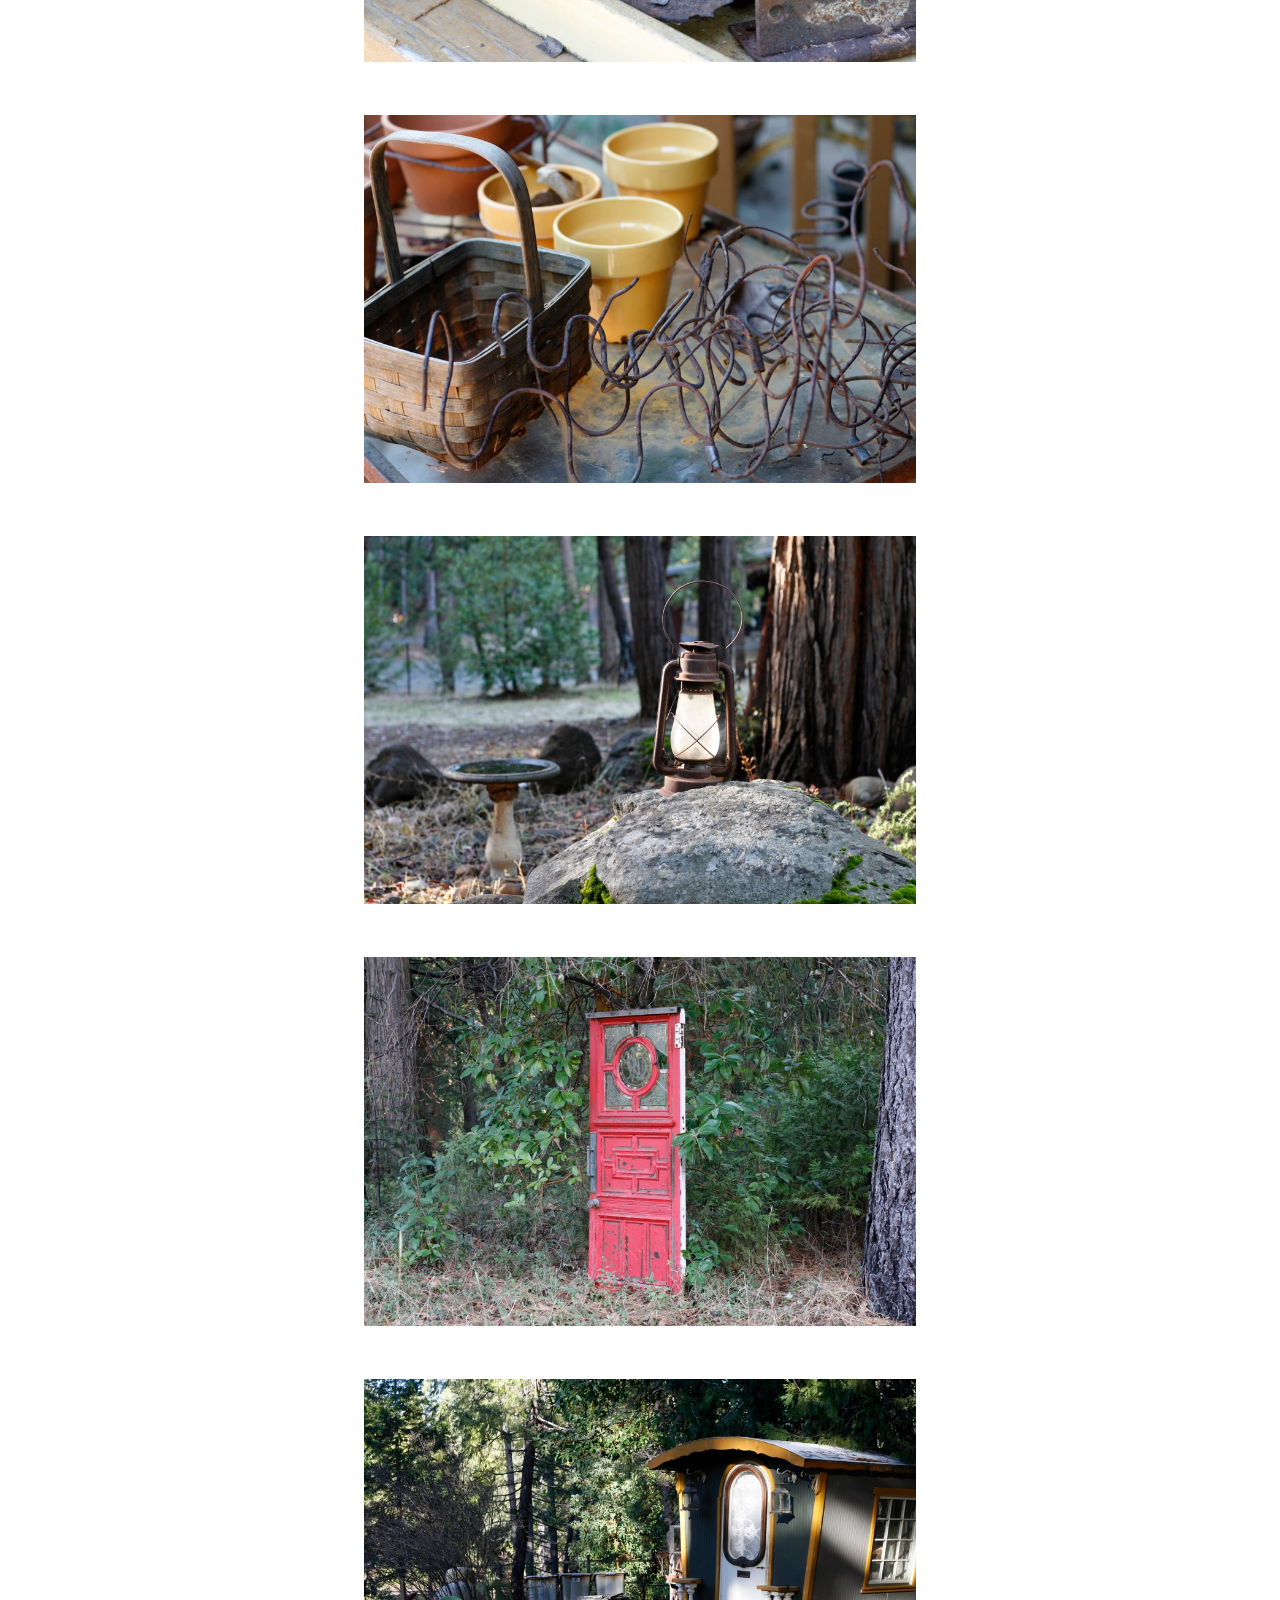
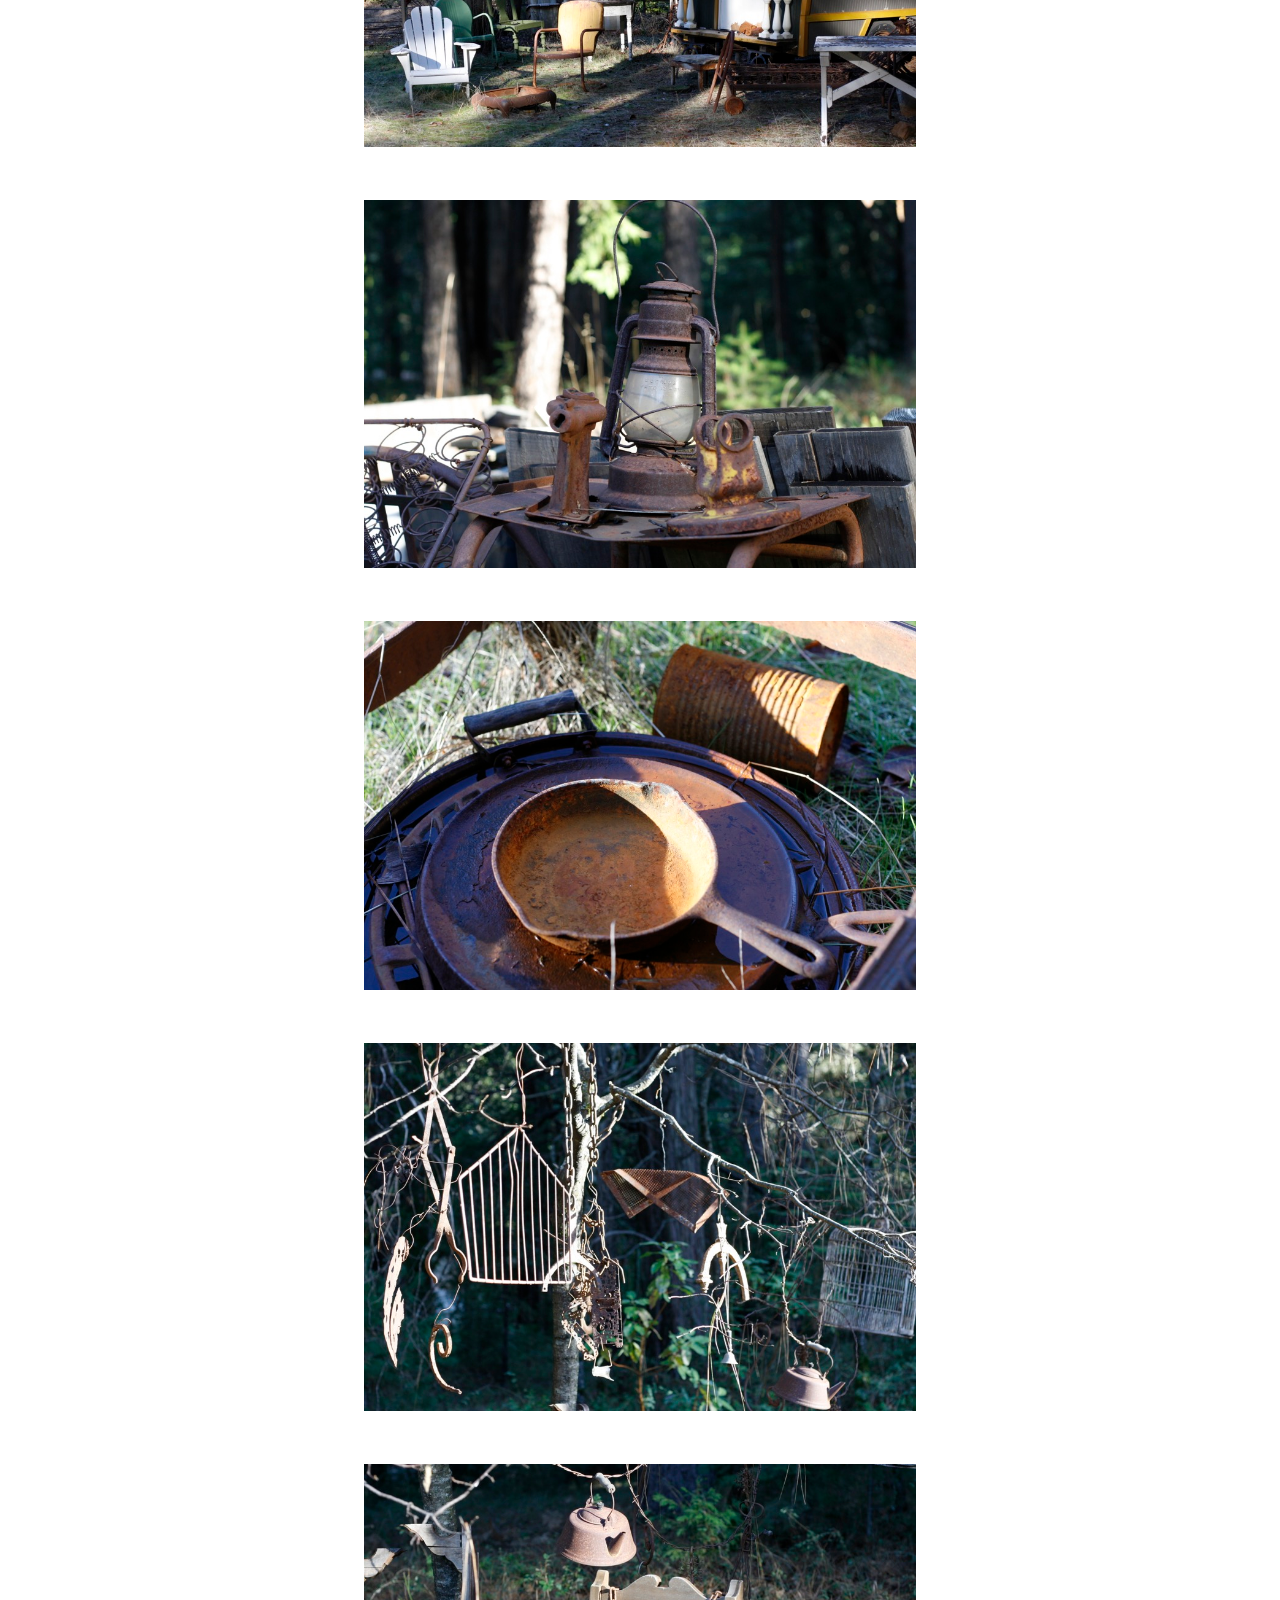
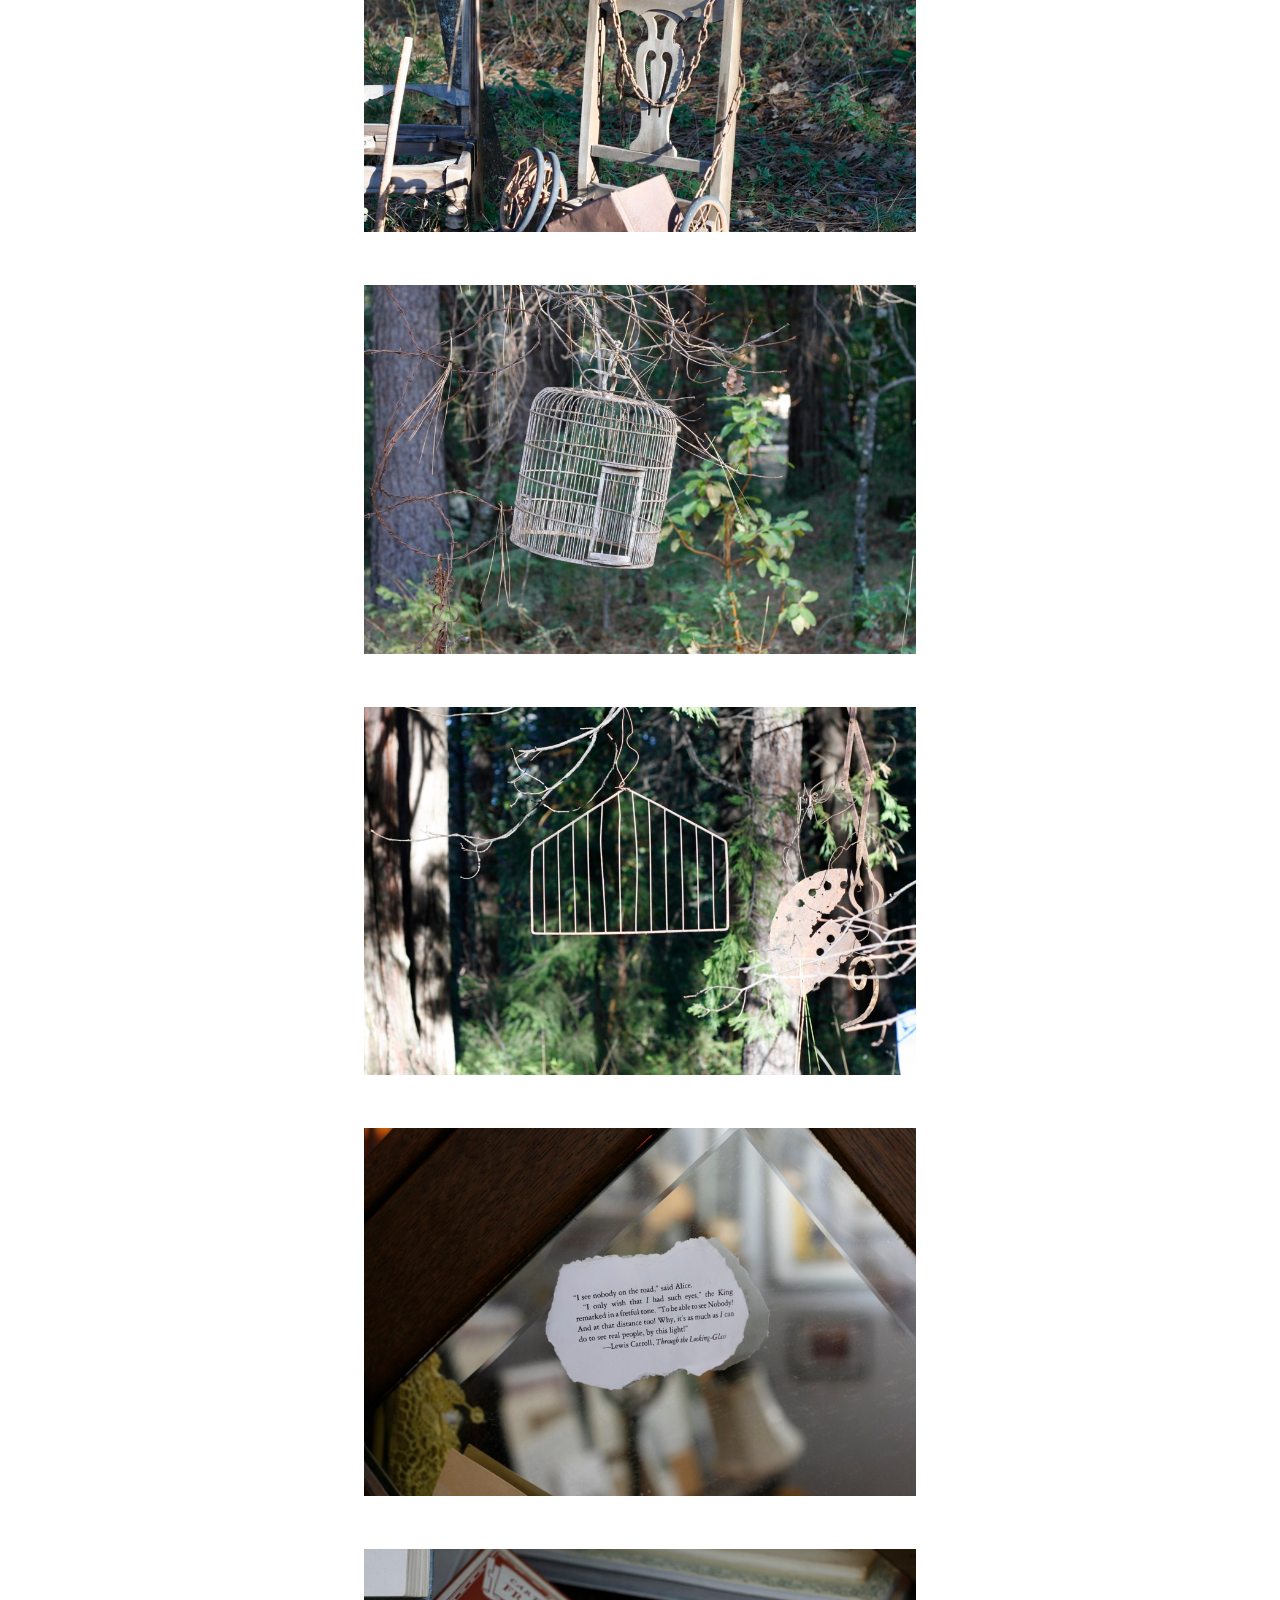
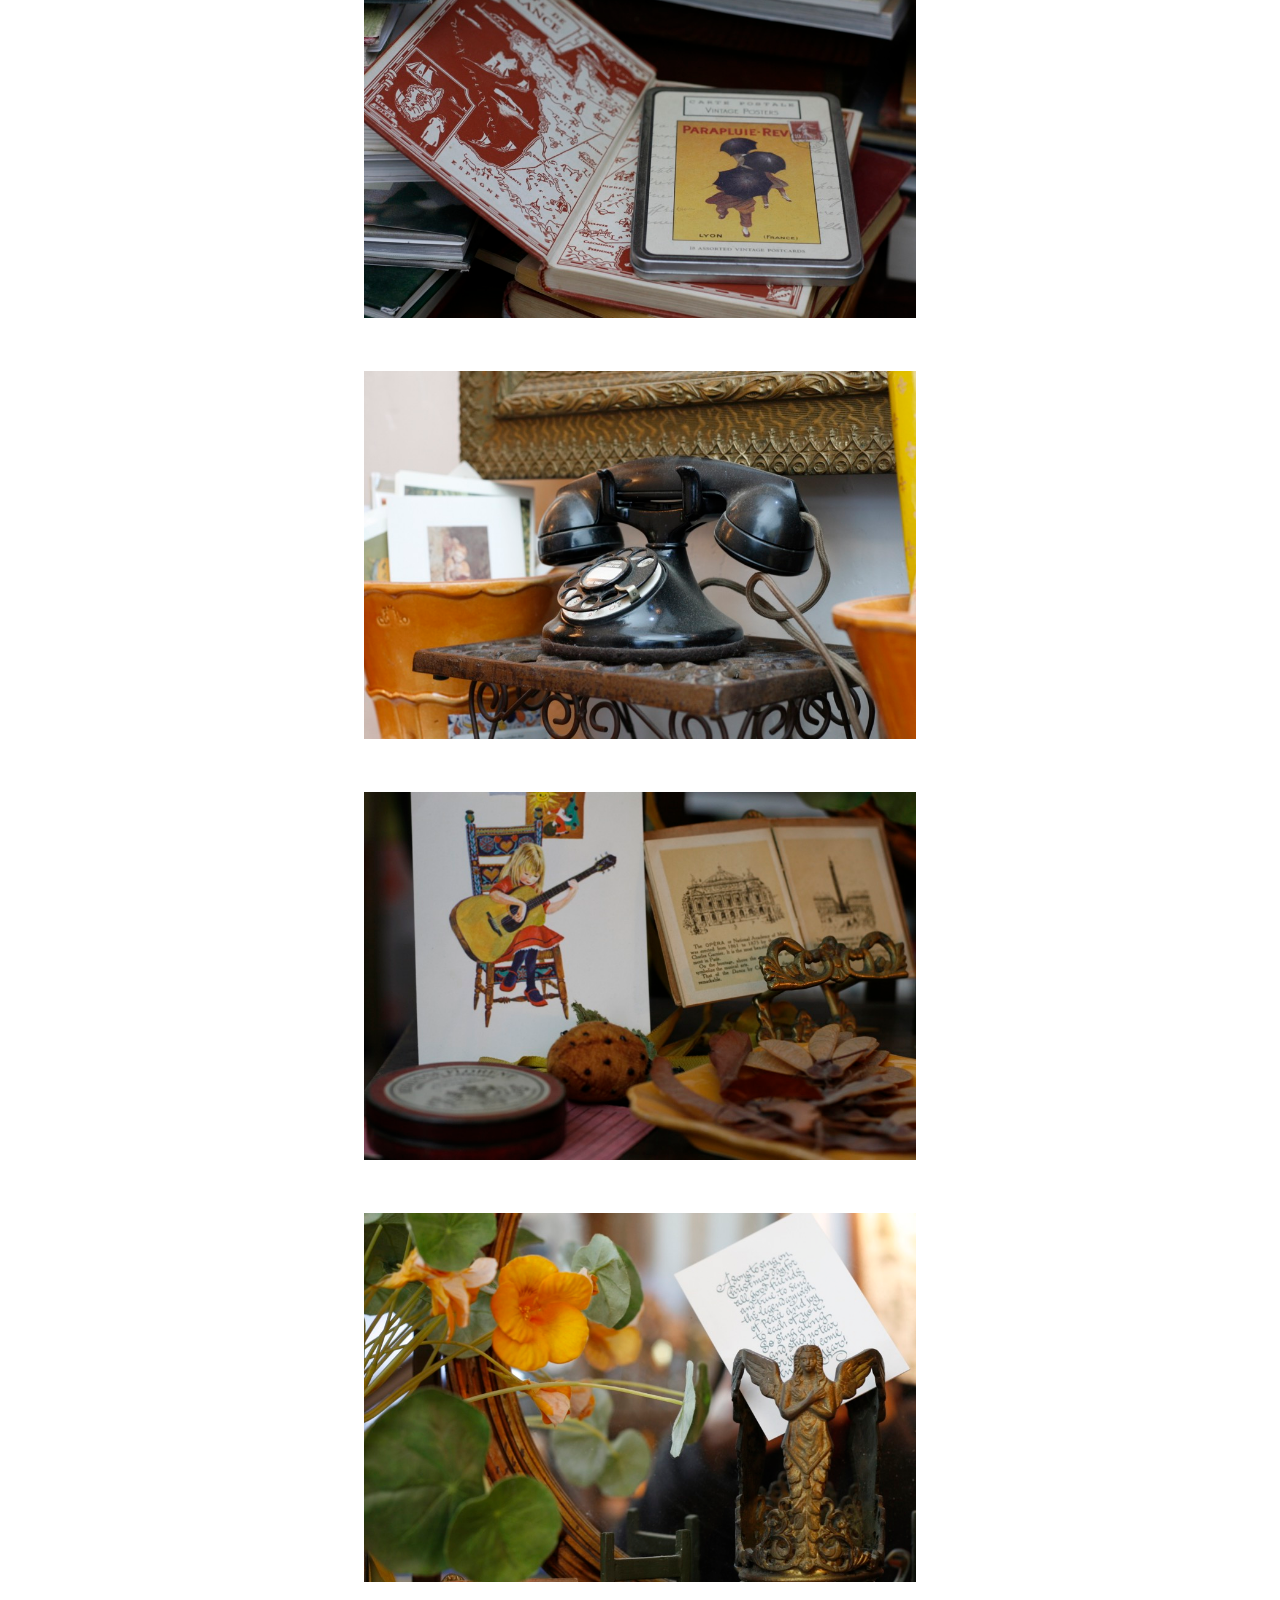
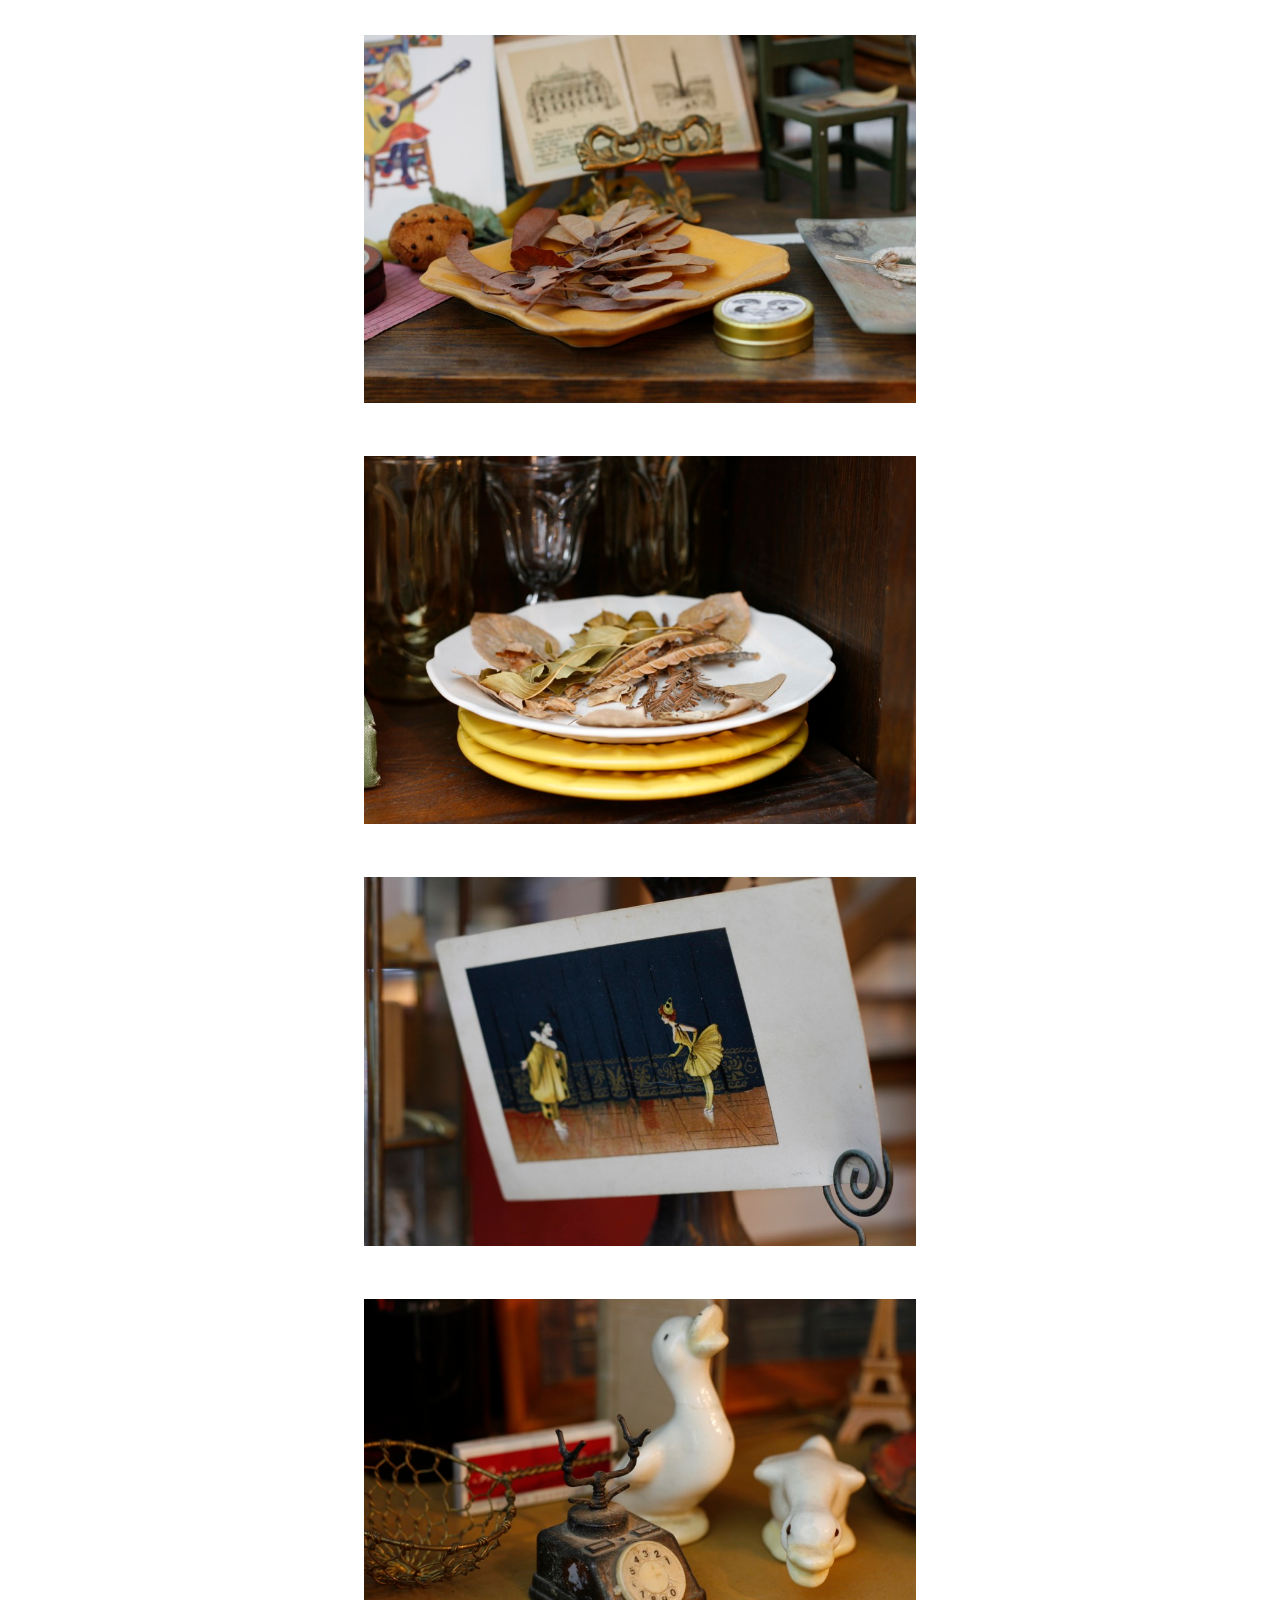
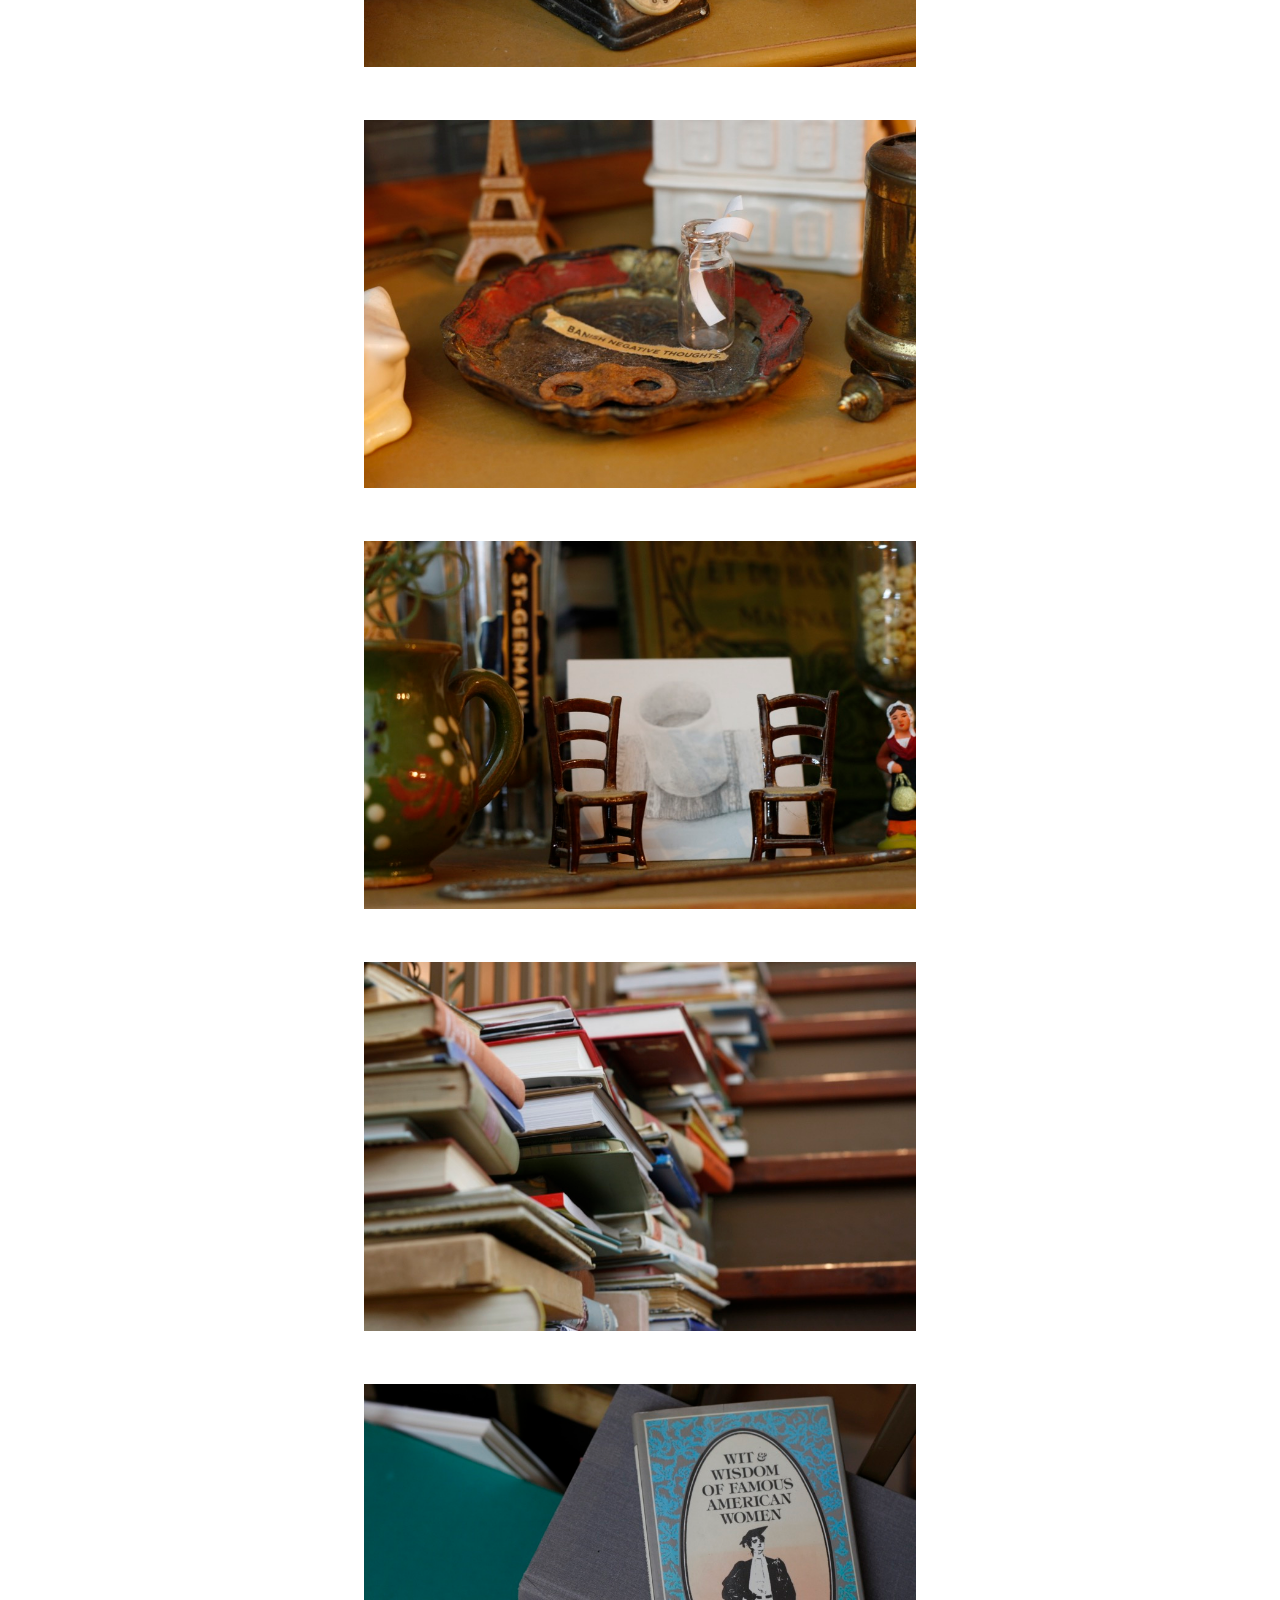
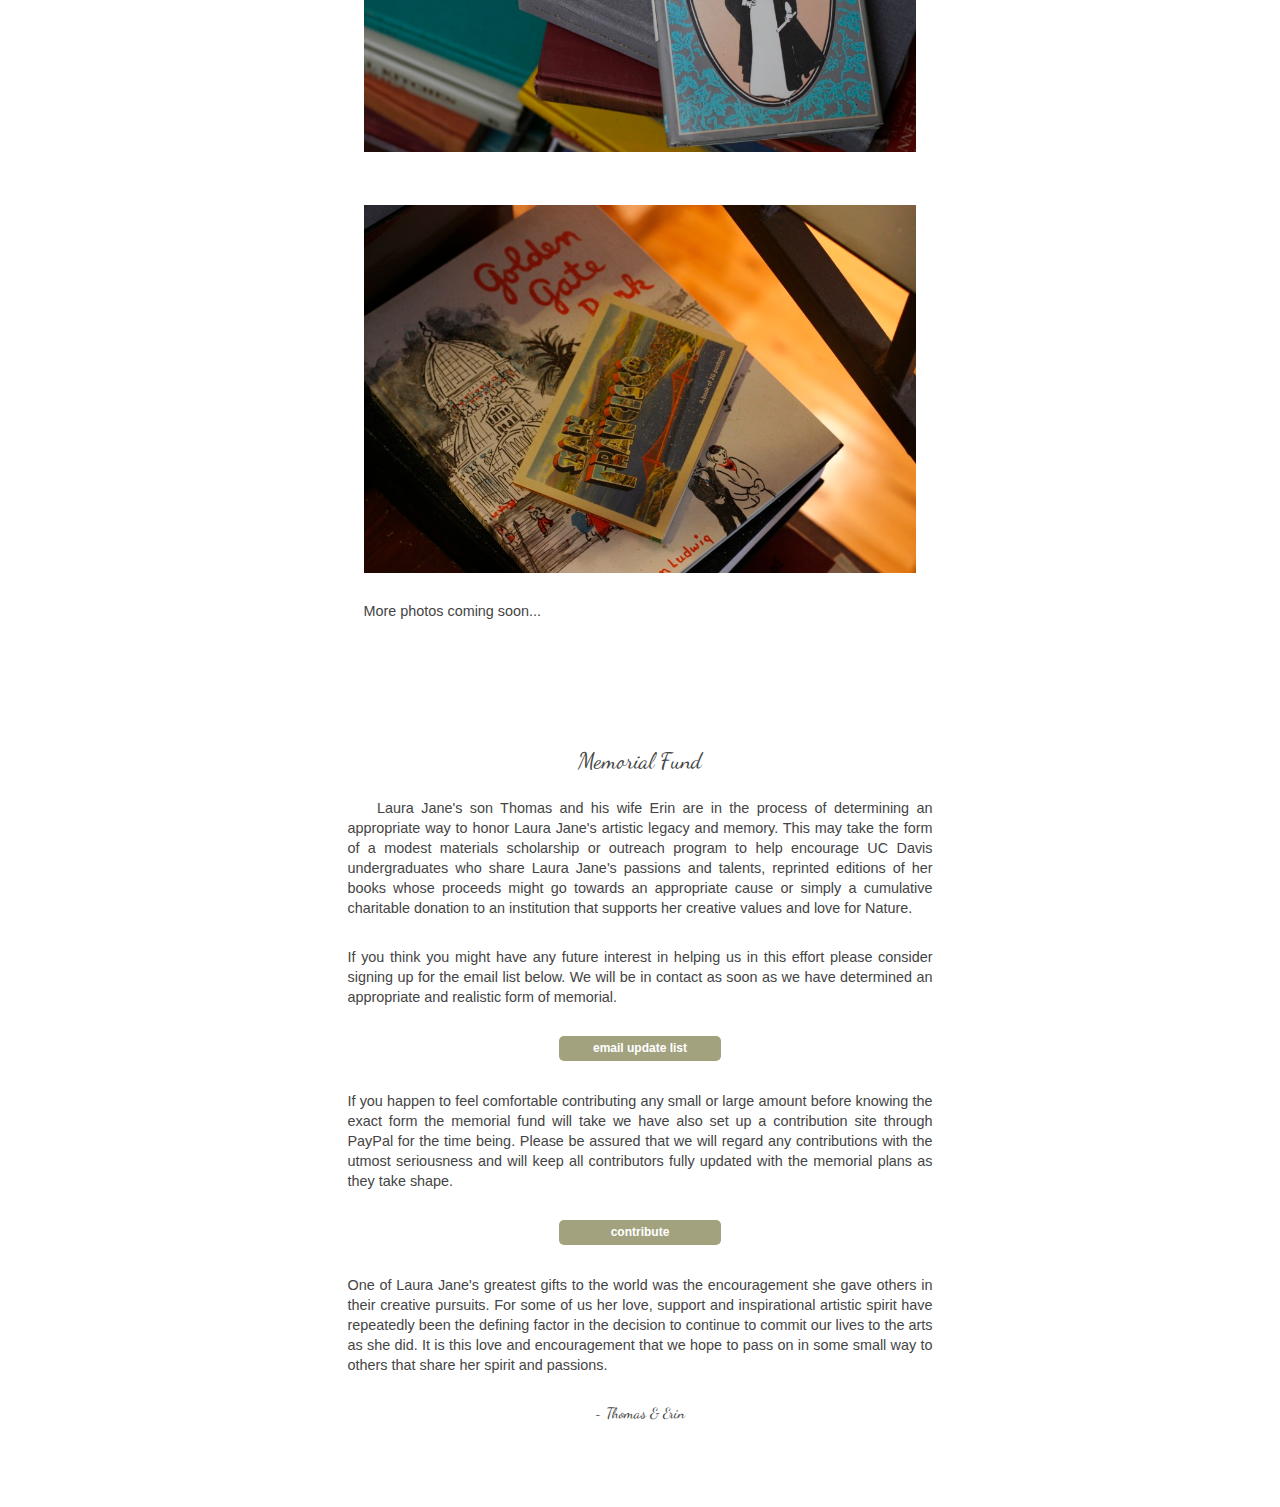
==== commit 712b9352: "tweaked text" ====
--- a/index.html
+++ b/index.html
@@ -55,7 +55,7 @@
 				Additionally a sale including many of her sculptures, furniture and objects of inspiration will be organized in the coming weeks for friends and extended family members. And finally the family is planning to establish a modest memorial fund whose form will be determined after we have appropriately addressed her home, legal and financial matters. You can find more information regarding this at the bottom of this page. If you would like to be updated regarding any of this please sign up for the email list linked below. 
 			</p><p class="p-normal">
 				&nbsp;&nbsp;&nbsp;
-				Thank you all so much for your love and support,
+				Thank you all so much for your support,
 			</p><p class="p-normal">
 				&nbsp;&nbsp;&nbsp;
 				The Coats Family
